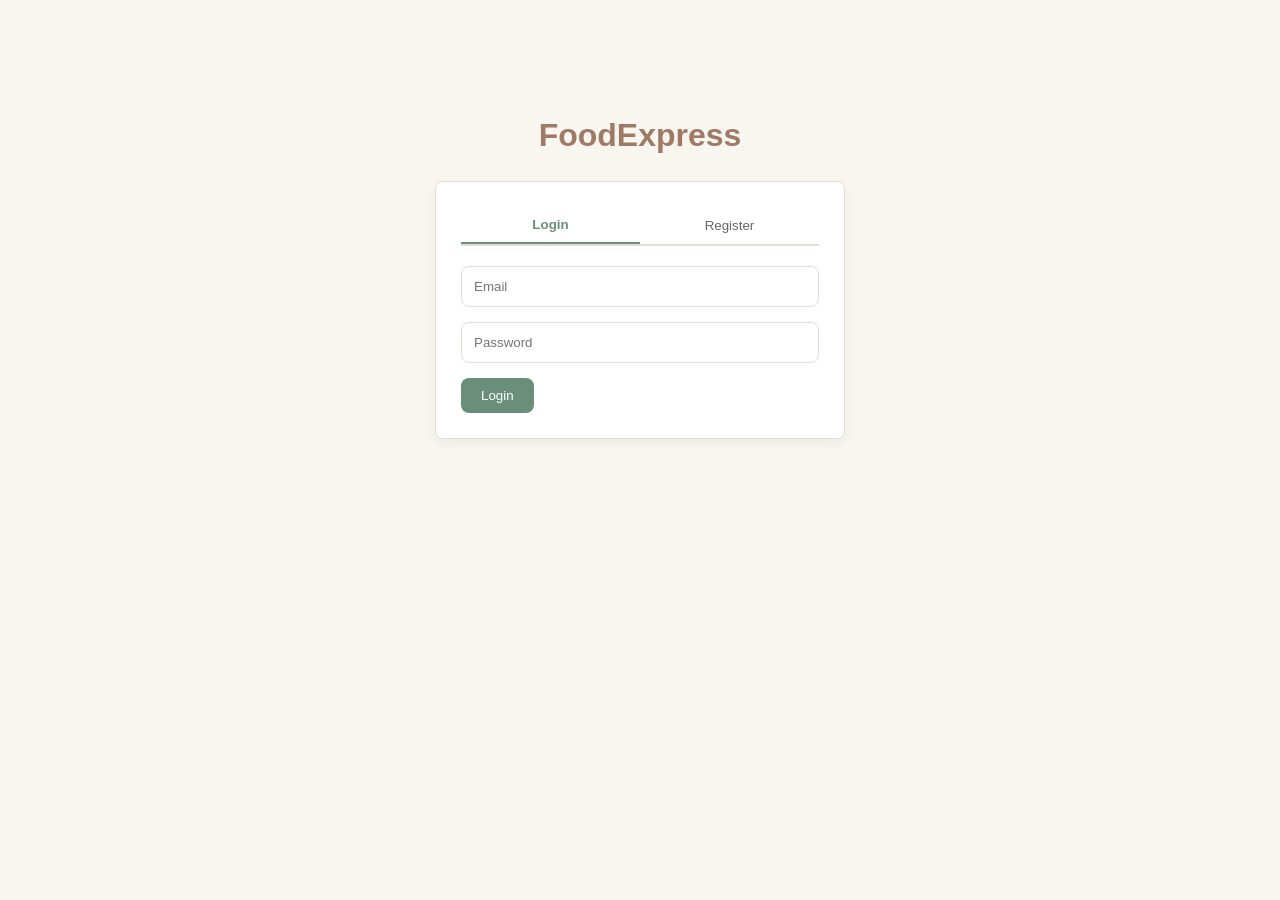
==== Food.Web/wwwroot/index.html @ 4b5288fd "commit" ====
﻿<!DOCTYPE html>
<html lang="en">
<head>
    <meta charset="UTF-8">
    <meta name="viewport" content="width=device-width, initial-scale=1.0">
    <title>FoodExpress</title>
    <link rel="stylesheet" href="style.css">
</head>
<body>
    <div id="toast"></div>

    <!-- AUTH SECTION -->
    <div id="auth-section" class="container active-section">
        <h1 class="logo">FoodExpress</h1>
        <div class="card">
            <div class="tabs">
                <button class="tab active" onclick="toggleAuth('login')">Login</button>
                <button class="tab" onclick="toggleAuth('register')">Register</button>
            </div>

            <form id="login-form" onsubmit="handleLogin(event)">
                <input type="email" id="login-email" placeholder="Email" required>
                <input type="password" id="login-password" placeholder="Password" required>
                <button type="submit" class="btn-primary">Login</button>
            </form>

            <form id="register-form" style="display: none;" onsubmit="handleRegister(event)">
                <input type="text" id="reg-username" placeholder="Username" required>
                <input type="email" id="reg-email" placeholder="Email" required>
                <input type="password" id="reg-password" placeholder="Password" required>
                <input type="password" id="reg-confirm" placeholder="Confirm Password" required>
                <button type="submit" class="btn-primary">Register</button>
            </form>
        </div>
    </div>

    <!-- MAIN APP SECTION -->
    <div id="app-section" class="container" style="display: none;">
        <nav class="navbar">
            <h1 class="logo">FoodExpress</h1>
            <div class="nav-links">
                <button onclick="showView('restaurants')">Restaurants</button>
                <button onclick="showView('cart')">Cart</button>
                <button onclick="showView('orders')">My Orders</button>
                <button onclick="showView('profile')">Profile (Addresses)</button>
                <button id="admin-nav-btn" onclick="showView('admin')" style="display:none;" class="btn-accent">Admin Panel</button>
                <button onclick="logout()" class="btn-outline">Logout</button>
            </div>
        </nav>

        <div class="content">
            <!-- RESTAURANTS VIEW -->
            <div id="view-restaurants" class="view">
                <h2>Discover Restaurants & Menus</h2>
                <div class="search-bar">
                    <input type="text" id="search-rest" placeholder="Search restaurants...">
                    <button onclick="searchRestaurants()" class="btn-secondary">Search</button>
                    <input type="text" id="search-menu" placeholder="Search all menus...">
                    <button onclick="searchMenus()" class="btn-secondary">Search Menus</button>
                </div>
                <div id="restaurants-list" class="grid"></div>

                <div id="menu-container" style="display: none; margin-top: 30px;">
                    <h3 id="menu-title">Menu</h3>
                    <div id="menu-list" class="grid"></div>
                </div>
            </div>

            <!-- CART VIEW -->
            <div id="view-cart" class="view" style="display: none;">
                <h2>Your Cart</h2>
                <div id="cart-items"></div>
                <div class="checkout-section card">
                    <h3>Checkout</h3>
                    <select id="checkout-address"></select>
                    <button onclick="checkout()" class="btn-primary">Place Order</button>
                </div>
            </div>

            <!-- ORDERS VIEW -->
            <div id="view-orders" class="view" style="display: none;">
                <h2>My Orders</h2>
                <div id="my-orders-list" class="grid"></div>
            </div>

            <!-- PROFILE / ADDRESSES VIEW -->
            <div id="view-profile" class="view" style="display: none;">
                <h2>My Addresses</h2>
                <div class="card">
                    <input type="text" id="addr-city" placeholder="City">
                    <input type="text" id="addr-street" placeholder="Street">
                    <button onclick="addAddress()" class="btn-secondary">Add Address</button>
                </div>
                <div id="addresses-list" class="grid" style="margin-top: 20px;"></div>
            </div>

            <!-- ADMIN VIEW -->
            <div id="view-admin" class="view" style="display: none;">
                <h2>Admin Dashboard</h2>
                <div class="grid">
                    <!-- Manage Restaurants -->
                    <div class="card">
                        <h3>Restaurants (CRUD)</h3>
                        <input type="number" id="adm-rest-id" placeholder="ID (for Update/Delete)">
                        <input type="text" id="adm-rest-name" placeholder="Name">
                        <input type="text" id="adm-rest-address" placeholder="Address">
                        <div class="btn-group">
                            <button onclick="adminAddRestaurant()" class="btn-primary">Add</button>
                            <button onclick="adminUpdateRestaurant()" class="btn-secondary">Update</button>
                            <button onclick="adminDeleteRestaurant()" class="btn-accent">Delete</button>
                        </div>
                    </div>

                    <!-- Manage Menu Items -->
                    <div class="card">
                        <h3>Menu Items (CRUD)</h3>
                        <input type="number" id="adm-menu-id" placeholder="Item ID (Update/Delete)">
                        <input type="number" id="adm-menu-restId" placeholder="Restaurant ID">
                        <input type="number" id="adm-menu-catId" placeholder="Category ID">
                        <input type="text" id="adm-menu-name" placeholder="Item Name">
                        <input type="number" id="adm-menu-price" placeholder="Price">
                        <label><input type="checkbox" id="adm-menu-avail"> Available</label>
                        <div class="btn-group">
                            <button onclick="adminAddMenuItem()" class="btn-primary">Add</button>
                            <button onclick="adminUpdateMenuItem()" class="btn-secondary">Update</button>
                            <button onclick="adminDeleteMenuItem()" class="btn-accent">Delete</button>
                        </div>
                    </div>

                    <!-- Manage Categories & Orders -->
                    <div class="card">
                        <h3>Category</h3>
                        <input type="text" id="adm-cat-name" placeholder="Category Name">
                        <button onclick="adminAddCategory()" class="btn-primary">Add Category</button>

                        <h3 style="margin-top: 20px;">Order Management</h3>
                        <input type="number" id="adm-ord-id" placeholder="Order ID">
                        <select id="adm-ord-status">
                            <option value="0">Pending</option>
                            <option value="1">Processing</option>
                            <option value="2">OnTheWay</option>
                            <option value="3">Delivered</option>
                            <option value="4">Cancelled</option>
                        </select>
                        <button onclick="adminUpdateOrderStatus()" class="btn-secondary">Update Status</button>
                        <button onclick="adminLoadAllOrders()" class="btn-outline" style="margin-top: 10px;">Load All Orders</button>
                    </div>
                </div>
                <div id="admin-orders-list" style="margin-top: 20px;"></div>
            </div>
        </div>
    </div>

    <script src="script.js"></script>
</body>
</html>
---- Food.Web/wwwroot/style.css ----
﻿:root {
    /* Color Palette: Earth Tones - Feminine yet universally appealing */
    --bg-color: #F9F6F0; /* Warm off-white */
    --primary-color: #6B8E7B; /* Sage Green */
    --primary-hover: #557563;
    --secondary-color: #5C7B89; /* Slate Blue */
    --secondary-hover: #48636E;
    --accent-color: #9F7A66; /* Terracotta Brown */
    --accent-hover: #82614F;
    --text-main: #333333;
    --text-light: #666666;
    --white: #FFFFFF;
    --border-color: #E2DDD5;
    /* Layout */
    --radius: 8px;
    --shadow: 0 4px 12px rgba(0,0,0,0.05);
}

* {
    box-sizing: border-box;
    margin: 0;
    padding: 0;
    font-family: 'Segoe UI', Tahoma, Geneva, Verdana, sans-serif;
}

body {
    background-color: var(--bg-color);
    color: var(--text-main);
    line-height: 1.6;
}

.container {
    max-width: 1200px;
    margin: 0 auto;
    padding: 20px;
}

h1, h2, h3 {
    color: var(--primary-color);
    margin-bottom: 15px;
    font-weight: 600;
}

.logo {
    color: var(--accent-color);
    text-align: center;
    font-size: 2rem;
    margin-bottom: 20px;
}

/* Cards & Grid */
.card {
    background: var(--white);
    padding: 25px;
    border-radius: var(--radius);
    box-shadow: var(--shadow);
    margin-bottom: 20px;
    border: 1px solid var(--border-color);
}

.grid {
    display: grid;
    grid-template-columns: repeat(auto-fill, minmax(300px, 1fr));
    gap: 20px;
}

/* Forms & Inputs */
input, select {
    width: 100%;
    padding: 12px;
    margin-bottom: 15px;
    border: 1px solid var(--border-color);
    border-radius: var(--radius);
    outline: none;
    transition: border 0.3s;
}

    input:focus, select:focus {
        border-color: var(--secondary-color);
    }

/* Buttons */
button {
    padding: 10px 20px;
    border: none;
    border-radius: var(--radius);
    cursor: pointer;
    font-weight: 500;
    transition: all 0.3s ease;
}

.btn-primary {
    background-color: var(--primary-color);
    color: var(--white);
}

    .btn-primary:hover {
        background-color: var(--primary-hover);
    }

.btn-secondary {
    background-color: var(--secondary-color);
    color: var(--white);
}

    .btn-secondary:hover {
        background-color: var(--secondary-hover);
    }

.btn-accent {
    background-color: var(--accent-color);
    color: var(--white);
}

    .btn-accent:hover {
        background-color: var(--accent-hover);
    }

.btn-outline {
    background-color: transparent;
    border: 1px solid var(--primary-color);
    color: var(--primary-color);
}

    .btn-outline:hover {
        background-color: var(--primary-color);
        color: var(--white);
    }

.btn-group {
    display: flex;
    gap: 10px;
    flex-wrap: wrap;
}

/* Navbar */
.navbar {
    display: flex;
    justify-content: space-between;
    align-items: center;
    background: var(--white);
    padding: 15px 30px;
    border-radius: var(--radius);
    box-shadow: var(--shadow);
    margin-bottom: 30px;
}

    .navbar .logo {
        margin: 0;
        font-size: 1.5rem;
    }

.nav-links button {
    background: none;
    color: var(--text-light);
    padding: 8px 15px;
}

    .nav-links button:hover {
        color: var(--secondary-color);
        background: var(--bg-color);
    }

/* Tabs (Auth) */
.tabs {
    display: flex;
    margin-bottom: 20px;
    border-bottom: 2px solid var(--border-color);
}

.tab {
    flex: 1;
    background: none;
    color: var(--text-light);
    padding: 10px;
    border-radius: 0;
}

    .tab.active {
        border-bottom: 2px solid var(--primary-color);
        color: var(--primary-color);
        font-weight: bold;
    }

/* Cart & List Items */
.list-item {
    display: flex;
    justify-content: space-between;
    align-items: center;
    padding: 15px;
    border-bottom: 1px solid var(--border-color);
}

    .list-item:last-child {
        border-bottom: none;
    }

/* Toast Notifications */
#toast {
    visibility: hidden;
    min-width: 250px;
    background-color: var(--secondary-color);
    color: #fff;
    text-align: center;
    border-radius: var(--radius);
    padding: 16px;
    position: fixed;
    z-index: 1;
    right: 30px;
    bottom: 30px;
    box-shadow: var(--shadow);
}

    #toast.show {
        visibility: visible;
        animation: fadein 0.5s, fadeout 0.5s 2.5s;
    }

@keyframes fadein {
    from {
        bottom: 0;
        opacity: 0;
    }

    to {
        bottom: 30px;
        opacity: 1;
    }
}

@keyframes fadeout {
    from {
        bottom: 30px;
        opacity: 1;
    }

    to {
        bottom: 0;
        opacity: 0;
    }
}

/* Auth constraints */
#auth-section {
    max-width: 450px;
    margin-top: 10vh;
}
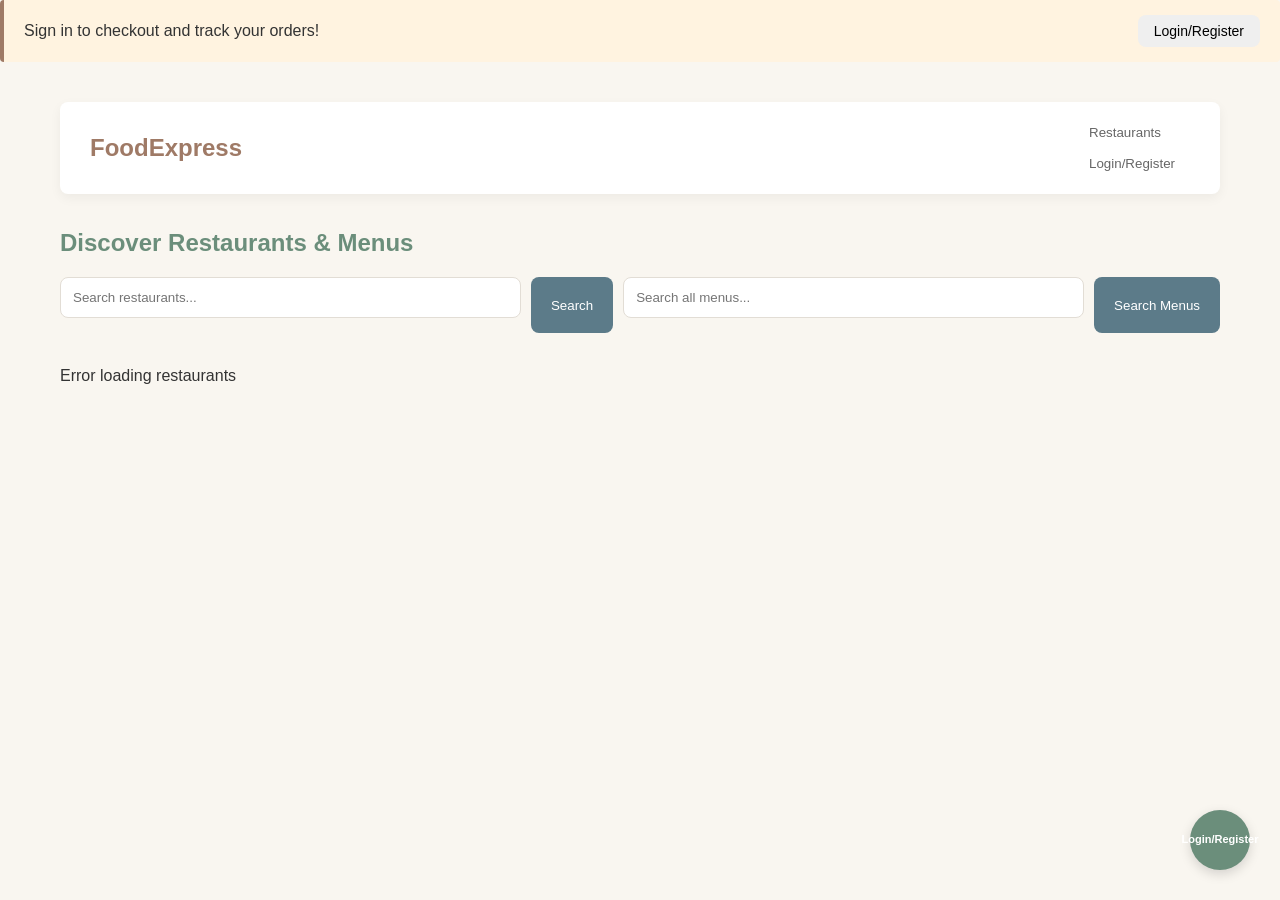
==== commit d064016b: "commit" ====
--- a/Food.Web/wwwroot/index.html
+++ b/Food.Web/wwwroot/index.html
@@ -9,22 +9,30 @@
 <body>
     <div id="toast"></div>
 
-    <!-- AUTH SECTION -->
-    <div id="auth-section" class="container active-section">
-        <h1 class="logo">FoodExpress</h1>
-        <div class="card">
-            <div class="tabs">
-                <button class="tab active" onclick="toggleAuth('login')">Login</button>
-                <button class="tab" onclick="toggleAuth('register')">Register</button>
+    <!-- FLOATING LOGIN BUTTON -->
+    <button id="floating-auth-btn" class="floating-btn" onclick="toggleAuthModal()">
+        <span id="auth-btn-text">Login/Register</span>
+    </button>
+
+    <!-- AUTH MODAL -->
+    <div id="auth-modal" class="auth-modal" style="display: none;">
+        <div class="auth-modal-content">
+            <button class="close-btn" onclick="closeAuthModal()">&times;</button>
+
+            <div class="auth-modal-tabs">
+                <button class="tab active" onclick="toggleAuthTab('login')">Login</button>
+                <button class="tab" onclick="toggleAuthTab('register')">Register</button>
             </div>
 
-            <form id="login-form" onsubmit="handleLogin(event)">
+            <form id="login-form-modal" onsubmit="handleLogin(event)">
+                <h2>Login to FoodExpress</h2>
                 <input type="email" id="login-email" placeholder="Email" required>
                 <input type="password" id="login-password" placeholder="Password" required>
                 <button type="submit" class="btn-primary">Login</button>
             </form>
 
-            <form id="register-form" style="display: none;" onsubmit="handleRegister(event)">
+            <form id="register-form-modal" style="display: none;" onsubmit="handleRegister(event)">
+                <h2>Create Account</h2>
                 <input type="text" id="reg-username" placeholder="Username" required>
                 <input type="email" id="reg-email" placeholder="Email" required>
                 <input type="password" id="reg-password" placeholder="Password" required>
@@ -34,17 +42,24 @@
         </div>
     </div>
 
+    <!-- LOGIN BANNER (Shows when browsing but not logged in) -->
+    <div id="login-banner" class="login-banner" style="display: none;">
+        <p>Sign in to checkout and track your orders!</p>
+        <button onclick="toggleAuthModal()" class="btn-small">Login/Register</button>
+    </div>
+
     <!-- MAIN APP SECTION -->
-    <div id="app-section" class="container" style="display: none;">
+    <div id="app-section" class="container">
         <nav class="navbar">
             <h1 class="logo">FoodExpress</h1>
             <div class="nav-links">
                 <button onclick="showView('restaurants')">Restaurants</button>
-                <button onclick="showView('cart')">Cart</button>
-                <button onclick="showView('orders')">My Orders</button>
-                <button onclick="showView('profile')">Profile (Addresses)</button>
-                <button id="admin-nav-btn" onclick="showView('admin')" style="display:none;" class="btn-accent">Admin Panel</button>
-                <button onclick="logout()" class="btn-outline">Logout</button>
+                <button id="cart-nav-btn" onclick="showView('cart')" style="display: none;">Cart</button>
+                <button id="orders-nav-btn" onclick="showView('orders')" style="display: none;">My Orders</button>
+                <button id="profile-nav-btn" onclick="showView('profile')" style="display: none;">Profile</button>
+                <button id="admin-nav-btn" onclick="showView('admin')" style="display: none;" class="btn-accent">Admin</button>
+                <button id="logout-nav-btn" onclick="logout()" style="display: none;" class="btn-outline">Logout</button>
+                <button id="login-nav-btn" onclick="toggleAuthModal()" class="btn-primary">Login/Register</button>
             </div>
         </nav>
 
@@ -85,7 +100,17 @@
 
             <!-- PROFILE / ADDRESSES VIEW -->
             <div id="view-profile" class="view" style="display: none;">
-                <h2>My Addresses</h2>
+                <h2>My Profile</h2>
+                <div class="card">
+                    <h3>Profile Picture</h3>
+                    <div id="profile-image-container" style="margin-bottom: 15px;">
+                        <img id="profile-image-preview" src="" alt="Profile" style="max-width: 150px; max-height: 150px; border-radius: 50%; display: none;">
+                    </div>
+                    <input type="file" id="profile-image-input" accept="image/*" style="margin-bottom: 10px;">
+                    <button onclick="uploadProfileImage()" class="btn-primary">Upload Profile Image</button>
+                </div>
+
+                <h2 style="margin-top: 30px;">My Addresses</h2>
                 <div class="card">
                     <input type="text" id="addr-city" placeholder="City">
                     <input type="text" id="addr-street" placeholder="Street">
@@ -109,6 +134,12 @@
                             <button onclick="adminUpdateRestaurant()" class="btn-secondary">Update</button>
                             <button onclick="adminDeleteRestaurant()" class="btn-accent">Delete</button>
                         </div>
+                        <div style="margin-top: 15px; padding-top: 15px; border-top: 1px solid #ddd;">
+                            <h4>Upload Restaurant Image</h4>
+                            <input type="number" id="adm-rest-img-id" placeholder="Restaurant ID">
+                            <input type="file" id="adm-rest-image-input" accept="image/*">
+                            <button onclick="uploadRestaurantImage()" class="btn-primary">Upload Image</button>
+                        </div>
                     </div>
 
                     <!-- Manage Menu Items -->
@@ -124,6 +155,12 @@
                             <button onclick="adminAddMenuItem()" class="btn-primary">Add</button>
                             <button onclick="adminUpdateMenuItem()" class="btn-secondary">Update</button>
                             <button onclick="adminDeleteMenuItem()" class="btn-accent">Delete</button>
+                        </div>
+                        <div style="margin-top: 15px; padding-top: 15px; border-top: 1px solid #ddd;">
+                            <h4>Upload Menu Item Image</h4>
+                            <input type="number" id="adm-menu-img-id" placeholder="Menu Item ID">
+                            <input type="file" id="adm-menu-image-input" accept="image/*">
+                            <button onclick="uploadMenuItemImage()" class="btn-primary">Upload Image</button>
                         </div>
                     </div>
 
--- a/Food.Web/wwwroot/style.css
+++ b/Food.Web/wwwroot/style.css
@@ -198,33 +198,54 @@
 /* Toast Notifications */
 #toast {
     visibility: hidden;
-    min-width: 250px;
+    min-width: 300px;
+    max-width: 500px;
     background-color: var(--secondary-color);
     color: #fff;
     text-align: center;
     border-radius: var(--radius);
-    padding: 16px;
+    padding: 16px 20px;
     position: fixed;
-    z-index: 1;
+    z-index: 1001;
     right: 30px;
     bottom: 30px;
-    box-shadow: var(--shadow);
+    box-shadow: 0 6px 20px rgba(0, 0, 0, 0.15);
+    font-weight: 500;
+    border-left: 4px solid var(--secondary-color);
+    animation: none;
 }
 
     #toast.show {
         visibility: visible;
-        animation: fadein 0.5s, fadeout 0.5s 2.5s;
+        animation: fadein 0.5s, fadeout 0.5s 4s;
+    }
+
+    #toast.success {
+        background-color: #4CAF50;
+        border-left-color: #2E7D32;
+    }
+
+    #toast.error {
+        background-color: #f44336;
+        border-left-color: #c62828;
+    }
+
+    #toast.info {
+        background-color: var(--secondary-color);
+        border-left-color: var(--secondary-color);
     }
 
 @keyframes fadein {
     from {
         bottom: 0;
         opacity: 0;
+        transform: translateX(20px);
     }
 
     to {
         bottom: 30px;
         opacity: 1;
+        transform: translateX(0);
     }
 }
 
@@ -232,11 +253,13 @@
     from {
         bottom: 30px;
         opacity: 1;
+        transform: translateX(0);
     }
 
     to {
         bottom: 0;
         opacity: 0;
+        transform: translateX(20px);
     }
 }
 
@@ -245,3 +268,205 @@
     max-width: 450px;
     margin-top: 10vh;
 }
+
+/* Floating Auth Button */
+.floating-btn {
+    position: fixed;
+    bottom: 30px;
+    right: 30px;
+    width: 60px;
+    height: 60px;
+    border-radius: 50%;
+    background-color: var(--primary-color);
+    color: var(--white);
+    font-weight: bold;
+    font-size: 14px;
+    display: flex;
+    align-items: center;
+    justify-content: center;
+    z-index: 999;
+    box-shadow: 0 4px 12px rgba(0, 0, 0, 0.15);
+    border: none;
+    cursor: pointer;
+    transition: all 0.3s ease;
+}
+
+    .floating-btn:hover {
+        background-color: var(--primary-hover);
+        transform: scale(1.1);
+        box-shadow: 0 6px 16px rgba(0, 0, 0, 0.2);
+    }
+
+    .floating-btn #auth-btn-text {
+        text-align: center;
+        line-height: 1.2;
+        font-size: 11px;
+    }
+
+/* Auth Modal */
+.auth-modal {
+    position: fixed;
+    top: 0;
+    left: 0;
+    width: 100%;
+    height: 100%;
+    background-color: rgba(0, 0, 0, 0.5);
+    display: flex;
+    justify-content: center;
+    align-items: center;
+    z-index: 1000;
+}
+
+.auth-modal-content {
+    background-color: var(--white);
+    padding: 40px 30px;
+    border-radius: var(--radius);
+    box-shadow: 0 8px 32px rgba(0, 0, 0, 0.2);
+    max-width: 450px;
+    width: 90%;
+    position: relative;
+}
+
+    .auth-modal-content .close-btn {
+        position: absolute;
+        top: 15px;
+        right: 15px;
+        background: none;
+        border: none;
+        font-size: 28px;
+        color: var(--text-light);
+        cursor: pointer;
+        padding: 0;
+    }
+
+    .auth-modal-content .close-btn:hover {
+        color: var(--text-main);
+    }
+
+/* Auth Modal Tabs */
+.auth-modal-tabs {
+    display: flex;
+    margin-bottom: 30px;
+    border-bottom: 2px solid var(--border-color);
+}
+
+    .auth-modal-tabs .tab {
+        flex: 1;
+        background: none;
+        color: var(--text-light);
+        padding: 12px;
+        border-radius: 0;
+        border: none;
+        font-weight: 500;
+        cursor: pointer;
+    }
+
+    .auth-modal-tabs .tab.active {
+        border-bottom: 3px solid var(--primary-color);
+        color: var(--primary-color);
+    }
+
+    .auth-modal-tabs .tab:hover {
+        color: var(--primary-color);
+    }
+
+#login-form-modal h2,
+#register-form-modal h2 {
+    text-align: center;
+    margin-bottom: 25px;
+    font-size: 1.3rem;
+}
+
+#login-form-modal input,
+#register-form-modal input {
+    width: 100%;
+    padding: 12px;
+    margin-bottom: 15px;
+    border: 1px solid var(--border-color);
+    border-radius: var(--radius);
+    font-size: 14px;
+}
+
+#login-form-modal button,
+#register-form-modal button {
+    width: 100%;
+    padding: 12px;
+    font-size: 16px;
+}
+
+/* Login Banner */
+.login-banner {
+    background-color: #FFF3E0;
+    border-left: 4px solid var(--accent-color);
+    padding: 15px 20px;
+    margin-bottom: 20px;
+    border-radius: 4px;
+    display: flex;
+    justify-content: space-between;
+    align-items: center;
+}
+
+    .login-banner p {
+        margin: 0;
+        color: var(--text-main);
+        font-weight: 500;
+    }
+
+    .login-banner .btn-small {
+        padding: 8px 16px;
+        font-size: 14px;
+        white-space: nowrap;
+        margin-left: 15px;
+    }
+
+/* Search Bar */
+.search-bar {
+    display: flex;
+    gap: 10px;
+    margin-bottom: 30px;
+    flex-wrap: wrap;
+}
+
+    .search-bar input {
+        flex: 1;
+        min-width: 200px;
+    }
+
+    .search-bar button {
+        flex-shrink: 0;
+    }
+
+/* Responsive */
+@media (max-width: 768px) {
+    .floating-btn {
+        width: 50px;
+        height: 50px;
+        bottom: 20px;
+        right: 20px;
+    }
+
+    .auth-modal-content {
+        width: 95%;
+        padding: 30px 20px;
+    }
+
+    .login-banner {
+        flex-direction: column;
+        gap: 10px;
+        align-items: flex-start;
+    }
+
+    .login-banner .btn-small {
+        margin-left: 0;
+        width: 100%;
+    }
+
+    .search-bar {
+        flex-direction: column;
+    }
+
+    .search-bar input,
+    .search-bar button {
+        width: 100%;
+    }
+}
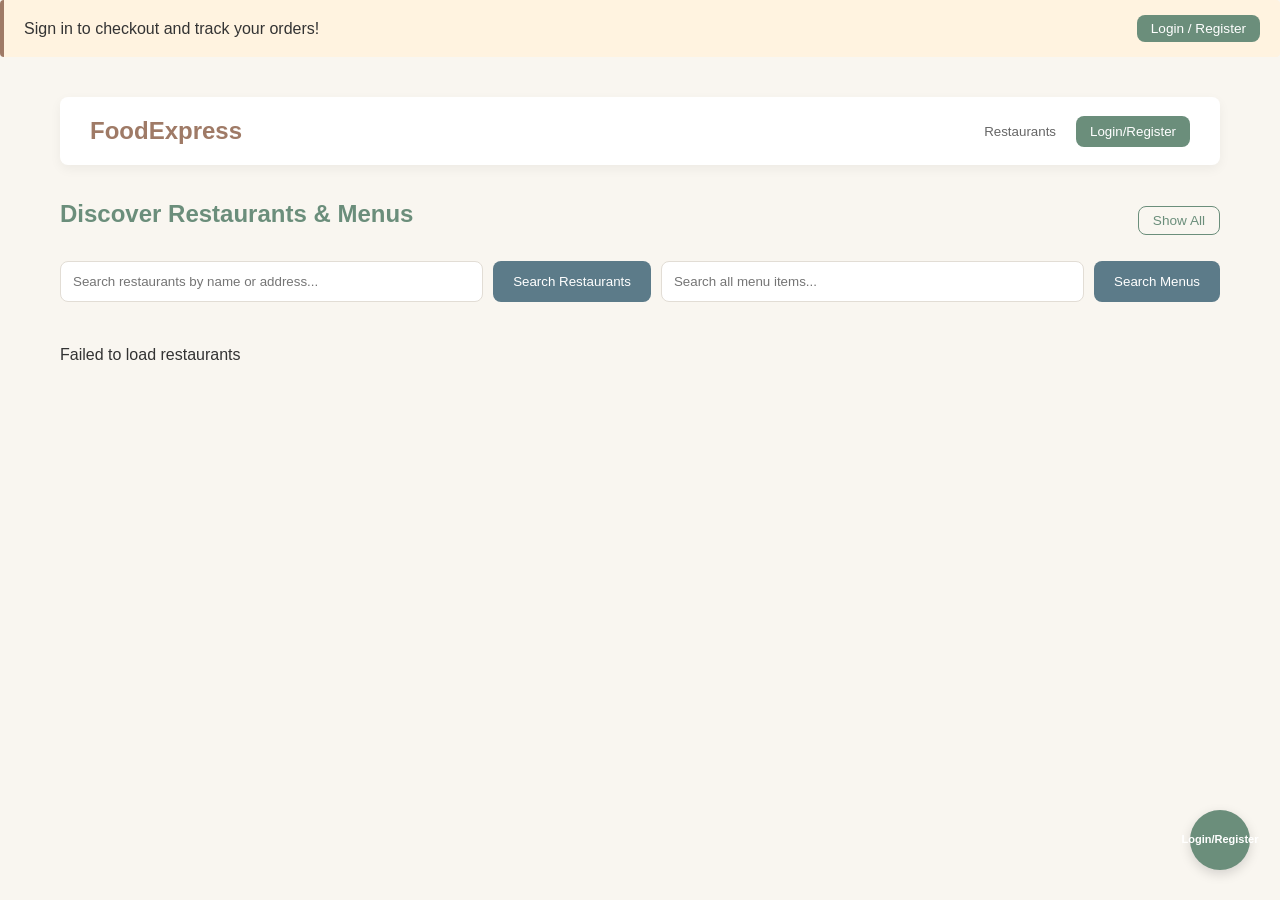
==== commit c3bfc7d4: "commit" ====
--- a/Food.Web/wwwroot/index.html
+++ b/Food.Web/wwwroot/index.html
@@ -35,7 +35,7 @@
                 <h2>Create Account</h2>
                 <input type="text" id="reg-username" placeholder="Username" required>
                 <input type="email" id="reg-email" placeholder="Email" required>
-                <input type="password" id="reg-password" placeholder="Password" required>
+                <input type="password" id="reg-password" placeholder="Password (min 8 chars, 1 upper, 1 number, 1 symbol)" required>
                 <input type="password" id="reg-confirm" placeholder="Confirm Password" required>
                 <button type="submit" class="btn-primary">Register</button>
             </form>
@@ -45,16 +45,18 @@
     <!-- LOGIN BANNER (Shows when browsing but not logged in) -->
     <div id="login-banner" class="login-banner" style="display: none;">
         <p>Sign in to checkout and track your orders!</p>
-        <button onclick="toggleAuthModal()" class="btn-small">Login/Register</button>
+        <button onclick="toggleAuthModal()" class="btn-primary btn-small">Login / Register</button>
     </div>
 
     <!-- MAIN APP SECTION -->
     <div id="app-section" class="container">
         <nav class="navbar">
-            <h1 class="logo">FoodExpress</h1>
+            <h1 class="logo" onclick="showView('restaurants')" style="cursor: pointer;">FoodExpress</h1>
             <div class="nav-links">
                 <button onclick="showView('restaurants')">Restaurants</button>
-                <button id="cart-nav-btn" onclick="showView('cart')" style="display: none;">Cart</button>
+                <button id="cart-nav-btn" onclick="showView('cart')" style="display: none;">
+                    Cart <span id="cart-badge" class="badge">0</span>
+                </button>
                 <button id="orders-nav-btn" onclick="showView('orders')" style="display: none;">My Orders</button>
                 <button id="profile-nav-btn" onclick="showView('profile')" style="display: none;">Profile</button>
                 <button id="admin-nav-btn" onclick="showView('admin')" style="display: none;" class="btn-accent">Admin</button>
@@ -66,17 +68,26 @@
         <div class="content">
             <!-- RESTAURANTS VIEW -->
             <div id="view-restaurants" class="view">
-                <h2>Discover Restaurants & Menus</h2>
+                <div class="section-header">
+                    <h2>Discover Restaurants & Menus</h2>
+                    <button onclick="loadRestaurants()" class="btn-outline btn-small">Show All</button>
+                </div>
+
                 <div class="search-bar">
-                    <input type="text" id="search-rest" placeholder="Search restaurants...">
-                    <button onclick="searchRestaurants()" class="btn-secondary">Search</button>
-                    <input type="text" id="search-menu" placeholder="Search all menus...">
+                    <input type="text" id="search-rest" placeholder="Search restaurants by name or address...">
+                    <button onclick="searchRestaurants()" class="btn-secondary">Search Restaurants</button>
+                    <input type="text" id="search-menu" placeholder="Search all menu items...">
                     <button onclick="searchMenus()" class="btn-secondary">Search Menus</button>
                 </div>
+
+                <div id="category-filters" class="category-pills"></div>
+
                 <div id="restaurants-list" class="grid"></div>
 
-                <div id="menu-container" style="display: none; margin-top: 30px;">
-                    <h3 id="menu-title">Menu</h3>
+                <div id="menu-container" class="menu-section" style="display: none;">
+                    <div class="section-header">
+                        <h3 id="menu-title">Menu</h3>
+                    </div>
                     <div id="menu-list" class="grid"></div>
                 </div>
             </div>
@@ -86,37 +97,50 @@
                 <h2>Your Cart</h2>
                 <div id="cart-items"></div>
                 <div class="checkout-section card">
-                    <h3>Checkout</h3>
+                    <h3>Delivery & Checkout</h3>
+                    <label for="checkout-address" class="field-label">Select Delivery Address</label>
                     <select id="checkout-address"></select>
-                    <button onclick="checkout()" class="btn-primary">Place Order</button>
+                    <button id="checkout-btn" onclick="checkout()" class="btn-primary">Place Order</button>
                 </div>
             </div>
 
             <!-- ORDERS VIEW -->
             <div id="view-orders" class="view" style="display: none;">
-                <h2>My Orders</h2>
+                <div class="section-header">
+                    <h2>My Orders</h2>
+                    <button onclick="loadOrders()" class="btn-outline btn-small">Refresh</button>
+                </div>
                 <div id="my-orders-list" class="grid"></div>
             </div>
 
             <!-- PROFILE / ADDRESSES VIEW -->
             <div id="view-profile" class="view" style="display: none;">
                 <h2>My Profile</h2>
+                <div class="card profile-card">
+                    <div>
+                        <h3>Account Details</h3>
+                        <p id="profile-username" class="text-muted"></p>
+                        <p id="profile-email" class="text-muted"></p>
+                    </div>
+                    <div class="profile-upload-box">
+                        <div id="profile-image-container" class="avatar-wrapper">
+                            <img id="profile-image-preview" src="" alt="Profile" class="avatar-img" style="display: none;">
+                        </div>
+                        <input type="file" id="profile-image-input" accept="image/*">
+                        <button onclick="uploadProfileImage()" class="btn-primary">Upload Profile Image</button>
+                    </div>
+                </div>
+
+                <h2 class="section-spacer">My Addresses</h2>
                 <div class="card">
-                    <h3>Profile Picture</h3>
-                    <div id="profile-image-container" style="margin-bottom: 15px;">
-                        <img id="profile-image-preview" src="" alt="Profile" style="max-width: 150px; max-height: 150px; border-radius: 50%; display: none;">
-                    </div>
-                    <input type="file" id="profile-image-input" accept="image/*" style="margin-bottom: 10px;">
-                    <button onclick="uploadProfileImage()" class="btn-primary">Upload Profile Image</button>
-                </div>
-
-                <h2 style="margin-top: 30px;">My Addresses</h2>
-                <div class="card">
-                    <input type="text" id="addr-city" placeholder="City">
-                    <input type="text" id="addr-street" placeholder="Street">
+                    <h3>Add New Delivery Address</h3>
+                    <div class="form-row">
+                        <input type="text" id="addr-city" placeholder="City (e.g., Tbilisi)">
+                        <input type="text" id="addr-street" placeholder="Street Address (min 5 chars)">
+                    </div>
                     <button onclick="addAddress()" class="btn-secondary">Add Address</button>
                 </div>
-                <div id="addresses-list" class="grid" style="margin-top: 20px;"></div>
+                <div id="addresses-list" class="grid section-spacer-sm"></div>
             </div>
 
             <!-- ADMIN VIEW -->
@@ -126,15 +150,15 @@
                     <!-- Manage Restaurants -->
                     <div class="card">
                         <h3>Restaurants (CRUD)</h3>
-                        <input type="number" id="adm-rest-id" placeholder="ID (for Update/Delete)">
-                        <input type="text" id="adm-rest-name" placeholder="Name">
-                        <input type="text" id="adm-rest-address" placeholder="Address">
+                        <input type="number" id="adm-rest-id" placeholder="Restaurant ID (for Update/Delete)">
+                        <input type="text" id="adm-rest-name" placeholder="Restaurant Name">
+                        <input type="text" id="adm-rest-address" placeholder="Restaurant Address">
                         <div class="btn-group">
                             <button onclick="adminAddRestaurant()" class="btn-primary">Add</button>
                             <button onclick="adminUpdateRestaurant()" class="btn-secondary">Update</button>
                             <button onclick="adminDeleteRestaurant()" class="btn-accent">Delete</button>
                         </div>
-                        <div style="margin-top: 15px; padding-top: 15px; border-top: 1px solid #ddd;">
+                        <div class="card-divider">
                             <h4>Upload Restaurant Image</h4>
                             <input type="number" id="adm-rest-img-id" placeholder="Restaurant ID">
                             <input type="file" id="adm-rest-image-input" accept="image/*">
@@ -145,18 +169,20 @@
                     <!-- Manage Menu Items -->
                     <div class="card">
                         <h3>Menu Items (CRUD)</h3>
-                        <input type="number" id="adm-menu-id" placeholder="Item ID (Update/Delete)">
+                        <input type="number" id="adm-menu-id" placeholder="Menu Item ID (for Update/Delete)">
                         <input type="number" id="adm-menu-restId" placeholder="Restaurant ID">
-                        <input type="number" id="adm-menu-catId" placeholder="Category ID">
+                        <input type="number" id="adm-menu-catId" placeholder="Category ID (see available list)">
                         <input type="text" id="adm-menu-name" placeholder="Item Name">
-                        <input type="number" id="adm-menu-price" placeholder="Price">
-                        <label><input type="checkbox" id="adm-menu-avail"> Available</label>
+                        <input type="number" step="0.01" id="adm-menu-price" placeholder="Price ($)">
+                        <label class="checkbox-label">
+                            <input type="checkbox" id="adm-menu-avail" checked> Available for Order
+                        </label>
                         <div class="btn-group">
                             <button onclick="adminAddMenuItem()" class="btn-primary">Add</button>
                             <button onclick="adminUpdateMenuItem()" class="btn-secondary">Update</button>
                             <button onclick="adminDeleteMenuItem()" class="btn-accent">Delete</button>
                         </div>
-                        <div style="margin-top: 15px; padding-top: 15px; border-top: 1px solid #ddd;">
+                        <div class="card-divider">
                             <h4>Upload Menu Item Image</h4>
                             <input type="number" id="adm-menu-img-id" placeholder="Menu Item ID">
                             <input type="file" id="adm-menu-image-input" accept="image/*">
@@ -166,24 +192,38 @@
 
                     <!-- Manage Categories & Orders -->
                     <div class="card">
-                        <h3>Category</h3>
-                        <input type="text" id="adm-cat-name" placeholder="Category Name">
+                        <h3>Categories</h3>
+                        <div id="admin-categories-hint" class="category-hint"></div>
+                        <input type="text" id="adm-cat-name" placeholder="New Category Name">
                         <button onclick="adminAddCategory()" class="btn-primary">Add Category</button>
 
-                        <h3 style="margin-top: 20px;">Order Management</h3>
-                        <input type="number" id="adm-ord-id" placeholder="Order ID">
-                        <select id="adm-ord-status">
-                            <option value="0">Pending</option>
-                            <option value="1">Processing</option>
-                            <option value="2">OnTheWay</option>
-                            <option value="3">Delivered</option>
-                            <option value="4">Cancelled</option>
-                        </select>
-                        <button onclick="adminUpdateOrderStatus()" class="btn-secondary">Update Status</button>
-                        <button onclick="adminLoadAllOrders()" class="btn-outline" style="margin-top: 10px;">Load All Orders</button>
-                    </div>
-                </div>
-                <div id="admin-orders-list" style="margin-top: 20px;"></div>
+                        <div class="card-divider">
+                            <h3>Order State Machine</h3>
+                            <p class="text-muted small-note">Valid flow: Created &rarr; Confirmed &rarr; Preparing &rarr; OnTheWay &rarr; Delivered</p>
+                            <input type="number" id="adm-ord-id" placeholder="Order ID">
+                            <select id="adm-ord-status">
+                                <option value="1">1 - Confirmed</option>
+                                <option value="2">2 - Preparing</option>
+                                <option value="3">3 - OnTheWay</option>
+                                <option value="4">4 - Delivered</option>
+                                <option value="5">5 - Cancelled</option>
+                            </select>
+                            <div class="btn-group">
+                                <button onclick="adminUpdateOrderStatus()" class="btn-secondary">Update Status</button>
+                                <button onclick="adminLoadAllOrders()" class="btn-outline">Refresh Orders</button>
+                            </div>
+                        </div>
+
+                        <div class="card-divider">
+                            <h3>Promote User to Admin</h3>
+                            <input type="email" id="adm-promote-email" placeholder="Registered User Email (e.g., john@gmail.com)">
+                            <button onclick="adminPromoteUser()" class="btn-primary">Grant Admin Role</button>
+                        </div>
+                    </div>
+                </div>
+
+                <h3 class="section-spacer">All Customer Orders</h3>
+                <div id="admin-orders-list" class="grid section-spacer-sm"></div>
             </div>
         </div>
     </div>
--- a/Food.Web/wwwroot/style.css
+++ b/Food.Web/wwwroot/style.css
@@ -1,19 +1,17 @@
 ﻿:root {
-    /* Color Palette: Earth Tones - Feminine yet universally appealing */
-    --bg-color: #F9F6F0; /* Warm off-white */
-    --primary-color: #6B8E7B; /* Sage Green */
+    --bg-color: #F9F6F0;
+    --primary-color: #6B8E7B;
     --primary-hover: #557563;
-    --secondary-color: #5C7B89; /* Slate Blue */
+    --secondary-color: #5C7B89;
     --secondary-hover: #48636E;
-    --accent-color: #9F7A66; /* Terracotta Brown */
+    --accent-color: #9F7A66;
     --accent-hover: #82614F;
     --text-main: #333333;
     --text-light: #666666;
     --white: #FFFFFF;
     --border-color: #E2DDD5;
-    /* Layout */
     --radius: 8px;
-    --shadow: 0 4px 12px rgba(0,0,0,0.05);
+    --shadow: 0 4px 12px rgba(0, 0, 0, 0.05);
 }
 
 * {
@@ -37,7 +35,7 @@
 
 h1, h2, h3 {
     color: var(--primary-color);
-    margin-bottom: 15px;
+    margin-bottom: 12px;
     font-weight: 600;
 }
 
@@ -48,14 +46,44 @@
     margin-bottom: 20px;
 }
 
+.text-muted {
+    color: var(--text-light);
+}
+
+.small-note {
+    font-size: 0.85rem;
+}
+
+.section-header {
+    display: flex;
+    justify-content: space-between;
+    align-items: center;
+    margin-bottom: 15px;
+}
+
+.section-spacer {
+    margin-top: 30px;
+}
+
+.section-spacer-sm {
+    margin-top: 15px;
+}
+
 /* Cards & Grid */
 .card {
     background: var(--white);
-    padding: 25px;
+    padding: 24px;
     border-radius: var(--radius);
     box-shadow: var(--shadow);
     margin-bottom: 20px;
     border: 1px solid var(--border-color);
+    transition: transform 0.2s ease, box-shadow 0.2s ease;
+}
+
+.restaurant-card:hover,
+.menu-card:hover {
+    transform: translateY(-2px);
+    box-shadow: 0 8px 20px rgba(0, 0, 0, 0.08);
 }
 
 .grid {
@@ -64,20 +92,221 @@
     gap: 20px;
 }
 
+.card-header-row {
+    display: flex;
+    justify-content: space-between;
+    align-items: center;
+    gap: 10px;
+    margin-bottom: 8px;
+}
+
+    .card-header-row h3,
+    .card-header-row h4 {
+        margin-bottom: 0;
+    }
+
+.card-divider {
+    margin-top: 18px;
+    padding-top: 18px;
+    border-top: 1px solid var(--border-color);
+}
+
+.card-img-lg {
+    width: 100%;
+    height: 190px;
+    object-fit: cover;
+    border-radius: var(--radius);
+    margin-bottom: 12px;
+}
+
+.card-img-sm {
+    width: 100%;
+    height: 150px;
+    object-fit: cover;
+    border-radius: var(--radius);
+    margin-bottom: 12px;
+}
+
+.card-img-placeholder {
+    background: linear-gradient(135deg, #ece7df 0%, #dfd8cc 100%);
+    color: var(--text-light);
+    display: flex;
+    align-items: center;
+    justify-content: center;
+    font-weight: 600;
+    padding: 15px;
+    text-align: center;
+}
+
+/* Badges & Pills */
+.badge {
+    background-color: var(--accent-color);
+    color: var(--white);
+    font-size: 0.75rem;
+    padding: 2px 8px;
+    border-radius: 12px;
+    margin-left: 4px;
+}
+
+.badge-muted {
+    background-color: var(--bg-color);
+    color: var(--text-light);
+    font-size: 0.75rem;
+    padding: 3px 8px;
+    border-radius: 6px;
+    border: 1px solid var(--border-color);
+    white-space: nowrap;
+}
+
+.badge-category {
+    background-color: #E8F0EC;
+    color: var(--primary-hover);
+    font-size: 0.78rem;
+    font-weight: 600;
+    padding: 3px 10px;
+    border-radius: 12px;
+}
+
+.category-pills {
+    display: flex;
+    align-items: center;
+    gap: 8px;
+    flex-wrap: wrap;
+    margin-bottom: 22px;
+}
+
+.pill-label {
+    font-weight: 600;
+    color: var(--text-light);
+    font-size: 0.9rem;
+    margin-right: 4px;
+}
+
+.pill-btn {
+    background: var(--white);
+    color: var(--secondary-color);
+    border: 1px solid var(--border-color);
+    padding: 6px 14px;
+    border-radius: 20px;
+    font-size: 0.85rem;
+}
+
+    .pill-btn:hover {
+        background: var(--secondary-color);
+        color: var(--white);
+        border-color: var(--secondary-color);
+    }
+
+.category-hint {
+    display: flex;
+    flex-wrap: wrap;
+    gap: 6px;
+    margin-bottom: 12px;
+    font-size: 0.85rem;
+}
+
+/* Status Badges */
+.status-badge {
+    padding: 4px 10px;
+    border-radius: 12px;
+    font-size: 0.78rem;
+    font-weight: 600;
+}
+
+.status-created {
+    background-color: #E3F2FD;
+    color: #1565C0;
+}
+
+.status-progress {
+    background-color: #FFF3E0;
+    color: #E65100;
+}
+
+.status-delivered {
+    background-color: #E8F5E9;
+    color: #2E7D32;
+}
+
+.status-cancelled {
+    background-color: #FFEBEE;
+    color: #C62828;
+}
+
 /* Forms & Inputs */
 input, select {
     width: 100%;
     padding: 12px;
-    margin-bottom: 15px;
+    margin-bottom: 14px;
     border: 1px solid var(--border-color);
     border-radius: var(--radius);
     outline: none;
     transition: border 0.3s;
+    background-color: var(--white);
 }
 
     input:focus, select:focus {
         border-color: var(--secondary-color);
     }
+
+.field-label {
+    display: block;
+    font-weight: 500;
+    margin-bottom: 6px;
+    font-size: 0.9rem;
+}
+
+.checkbox-label {
+    display: flex;
+    align-items: center;
+    gap: 8px;
+    margin-bottom: 15px;
+    cursor: pointer;
+    font-weight: 500;
+}
+
+    .checkbox-label input {
+        width: auto;
+        margin-bottom: 0;
+    }
+
+.form-row {
+    display: grid;
+    grid-template-columns: 1fr 2fr;
+    gap: 12px;
+}
+
+/* Menu Item Action Row */
+.meta-row {
+    display: flex;
+    align-items: center;
+    justify-content: space-between;
+    gap: 8px;
+    margin: 6px 0;
+}
+
+.price-tag {
+    font-size: 1.15rem;
+    font-weight: 700;
+    color: var(--primary-hover);
+    margin: 8px 0 12px 0;
+}
+
+.menu-action-row {
+    display: flex;
+    gap: 10px;
+    align-items: center;
+}
+
+.qty-input {
+    width: 75px;
+    margin-bottom: 0;
+    text-align: center;
+}
+
+.menu-action-row button {
+    flex: 1;
+}
 
 /* Buttons */
 button {
@@ -86,15 +315,20 @@
     border-radius: var(--radius);
     cursor: pointer;
     font-weight: 500;
-    transition: all 0.3s ease;
-}
+    transition: all 0.25s ease;
+}
+
+    button:disabled {
+        opacity: 0.55;
+        cursor: not-allowed;
+    }
 
 .btn-primary {
     background-color: var(--primary-color);
     color: var(--white);
 }
 
-    .btn-primary:hover {
+    .btn-primary:hover:not(:disabled) {
         background-color: var(--primary-hover);
     }
 
@@ -103,7 +337,7 @@
     color: var(--white);
 }
 
-    .btn-secondary:hover {
+    .btn-secondary:hover:not(:disabled) {
         background-color: var(--secondary-hover);
     }
 
@@ -112,7 +346,7 @@
     color: var(--white);
 }
 
-    .btn-accent:hover {
+    .btn-accent:hover:not(:disabled) {
         background-color: var(--accent-hover);
     }
 
@@ -122,17 +356,103 @@
     color: var(--primary-color);
 }
 
-    .btn-outline:hover {
+    .btn-outline:hover:not(:disabled) {
         background-color: var(--primary-color);
         color: var(--white);
     }
 
+.btn-small {
+    padding: 6px 14px;
+    font-size: 0.85rem;
+}
+
+.btn-block {
+    width: 100%;
+    margin-top: 10px;
+}
+
 .btn-group {
     display: flex;
     gap: 10px;
     flex-wrap: wrap;
 }
 
+/* Cart Controls */
+.cart-restaurant-banner {
+    background-color: #E8F0EC;
+    border-left: 4px solid var(--primary-color);
+    padding: 12px 16px;
+    border-radius: var(--radius);
+    margin-bottom: 16px;
+}
+
+.cart-item-row {
+    display: flex;
+    justify-content: space-between;
+    align-items: center;
+    gap: 15px;
+    flex-wrap: wrap;
+}
+
+.cart-controls {
+    display: flex;
+    align-items: center;
+    gap: 10px;
+}
+
+.btn-qty {
+    width: 34px;
+    height: 34px;
+    padding: 0;
+    display: inline-flex;
+    align-items: center;
+    justify-content: center;
+    font-size: 1.1rem;
+    font-weight: bold;
+}
+
+.cart-qty-display {
+    min-width: 24px;
+    text-align: center;
+    font-weight: 600;
+}
+
+.cart-total-card {
+    text-align: right;
+    background-color: #F4F0E8;
+}
+
+    .cart-total-card h3 {
+        margin-bottom: 0;
+    }
+
+.order-items-list {
+    margin-top: 10px;
+    padding-left: 20px;
+    font-size: 0.92rem;
+}
+
+/* Profile */
+.profile-card {
+    display: flex;
+    justify-content: space-between;
+    align-items: center;
+    gap: 20px;
+    flex-wrap: wrap;
+}
+
+.avatar-wrapper {
+    margin-bottom: 12px;
+}
+
+.avatar-img {
+    width: 120px;
+    height: 120px;
+    object-fit: cover;
+    border-radius: 50%;
+    border: 3px solid var(--primary-color);
+}
+
 /* Navbar */
 .navbar {
     display: flex;
@@ -143,6 +463,8 @@
     border-radius: var(--radius);
     box-shadow: var(--shadow);
     margin-bottom: 30px;
+    flex-wrap: wrap;
+    gap: 12px;
 }
 
     .navbar .logo {
@@ -150,53 +472,42 @@
         font-size: 1.5rem;
     }
 
-.nav-links button {
-    background: none;
-    color: var(--text-light);
-    padding: 8px 15px;
-}
-
-    .nav-links button:hover {
-        color: var(--secondary-color);
-        background: var(--bg-color);
-    }
-
-/* Tabs (Auth) */
-.tabs {
-    display: flex;
-    margin-bottom: 20px;
-    border-bottom: 2px solid var(--border-color);
-}
-
-.tab {
-    flex: 1;
-    background: none;
-    color: var(--text-light);
-    padding: 10px;
-    border-radius: 0;
-}
-
-    .tab.active {
-        border-bottom: 2px solid var(--primary-color);
-        color: var(--primary-color);
-        font-weight: bold;
-    }
-
-/* Cart & List Items */
-.list-item {
-    display: flex;
-    justify-content: space-between;
-    align-items: center;
-    padding: 15px;
-    border-bottom: 1px solid var(--border-color);
-}
-
-    .list-item:last-child {
-        border-bottom: none;
-    }
+.nav-links {
+    display: flex;
+    align-items: center;
+    gap: 6px;
+    flex-wrap: wrap;
+}
+
+    .nav-links button {
+        background: none;
+        color: var(--text-light);
+        padding: 8px 14px;
+    }
+
+        .nav-links button:hover {
+            color: var(--secondary-color);
+            background: var(--bg-color);
+        }
+
+        .nav-links button.btn-primary {
+            background-color: var(--primary-color);
+            color: var(--white);
+        }
+
+        .nav-links button.btn-accent {
+            background-color: var(--accent-color);
+            color: var(--white);
+        }
+
+        .nav-links button.btn-outline {
+            border: 1px solid var(--primary-color);
+            color: var(--primary-color);
+        }
 
 /* Toast Notifications */
 #toast {
+    display: none;
     visibility: hidden;
     min-width: 300px;
     max-width: 500px;
@@ -206,18 +517,17 @@
     border-radius: var(--radius);
     padding: 16px 20px;
     position: fixed;
-    z-index: 1001;
+    z-index: 2000;
     right: 30px;
     bottom: 30px;
     box-shadow: 0 6px 20px rgba(0, 0, 0, 0.15);
     font-weight: 500;
     border-left: 4px solid var(--secondary-color);
-    animation: none;
 }
 
     #toast.show {
         visibility: visible;
-        animation: fadein 0.5s, fadeout 0.5s 4s;
+        animation: fadein 0.35s, fadeout 0.35s 3.15s;
     }
 
     #toast.success {
@@ -261,12 +571,6 @@
         opacity: 0;
         transform: translateX(20px);
     }
-}
-
-/* Auth constraints */
-#auth-section {
-    max-width: 450px;
-    margin-top: 10vh;
 }
 
 /* Floating Auth Button */
@@ -293,8 +597,7 @@
 
     .floating-btn:hover {
         background-color: var(--primary-hover);
-        transform: scale(1.1);
-        box-shadow: 0 6px 16px rgba(0, 0, 0, 0.2);
+        transform: scale(1.08);
     }
 
     .floating-btn #auth-btn-text {
@@ -339,11 +642,10 @@
         padding: 0;
     }
 
-    .auth-modal-content .close-btn:hover {
-        color: var(--text-main);
-    }
-
-/* Auth Modal Tabs */
+        .auth-modal-content .close-btn:hover {
+            color: var(--text-main);
+        }
+
 .auth-modal-tabs {
     display: flex;
     margin-bottom: 30px;
@@ -361,30 +663,16 @@
         cursor: pointer;
     }
 
-    .auth-modal-tabs .tab.active {
-        border-bottom: 3px solid var(--primary-color);
-        color: var(--primary-color);
-    }
-
-    .auth-modal-tabs .tab:hover {
-        color: var(--primary-color);
-    }
+        .auth-modal-tabs .tab.active {
+            border-bottom: 3px solid var(--primary-color);
+            color: var(--primary-color);
+        }
 
 #login-form-modal h2,
 #register-form-modal h2 {
     text-align: center;
     margin-bottom: 25px;
     font-size: 1.3rem;
-}
-
-#login-form-modal input,
-#register-form-modal input {
-    width: 100%;
-    padding: 12px;
-    margin-bottom: 15px;
-    border: 1px solid var(--border-color);
-    border-radius: var(--radius);
-    font-size: 14px;
 }
 
 #login-form-modal button,
@@ -412,61 +700,35 @@
         font-weight: 500;
     }
 
-    .login-banner .btn-small {
-        padding: 8px 16px;
-        font-size: 14px;
-        white-space: nowrap;
-        margin-left: 15px;
-    }
-
 /* Search Bar */
 .search-bar {
     display: flex;
     gap: 10px;
-    margin-bottom: 30px;
+    margin-bottom: 18px;
     flex-wrap: wrap;
 }
 
     .search-bar input {
         flex: 1;
         min-width: 200px;
+        margin-bottom: 0;
     }
 
     .search-bar button {
         flex-shrink: 0;
     }
 
-/* Responsive */
 @media (max-width: 768px) {
-    .floating-btn {
-        width: 50px;
-        height: 50px;
-        bottom: 20px;
-        right: 20px;
-    }
-
-    .auth-modal-content {
-        width: 95%;
-        padding: 30px 20px;
-    }
-
-    .login-banner {
-        flex-direction: column;
-        gap: 10px;
-        align-items: flex-start;
-    }
-
-    .login-banner .btn-small {
-        margin-left: 0;
-        width: 100%;
+    .form-row {
+        grid-template-columns: 1fr;
     }
 
     .search-bar {
         flex-direction: column;
     }
 
-    .search-bar input,
-    .search-bar button {
-        width: 100%;
-    }
-}
+        .search-bar input,
+        .search-bar button {
+            width: 100%;
+        }
+}
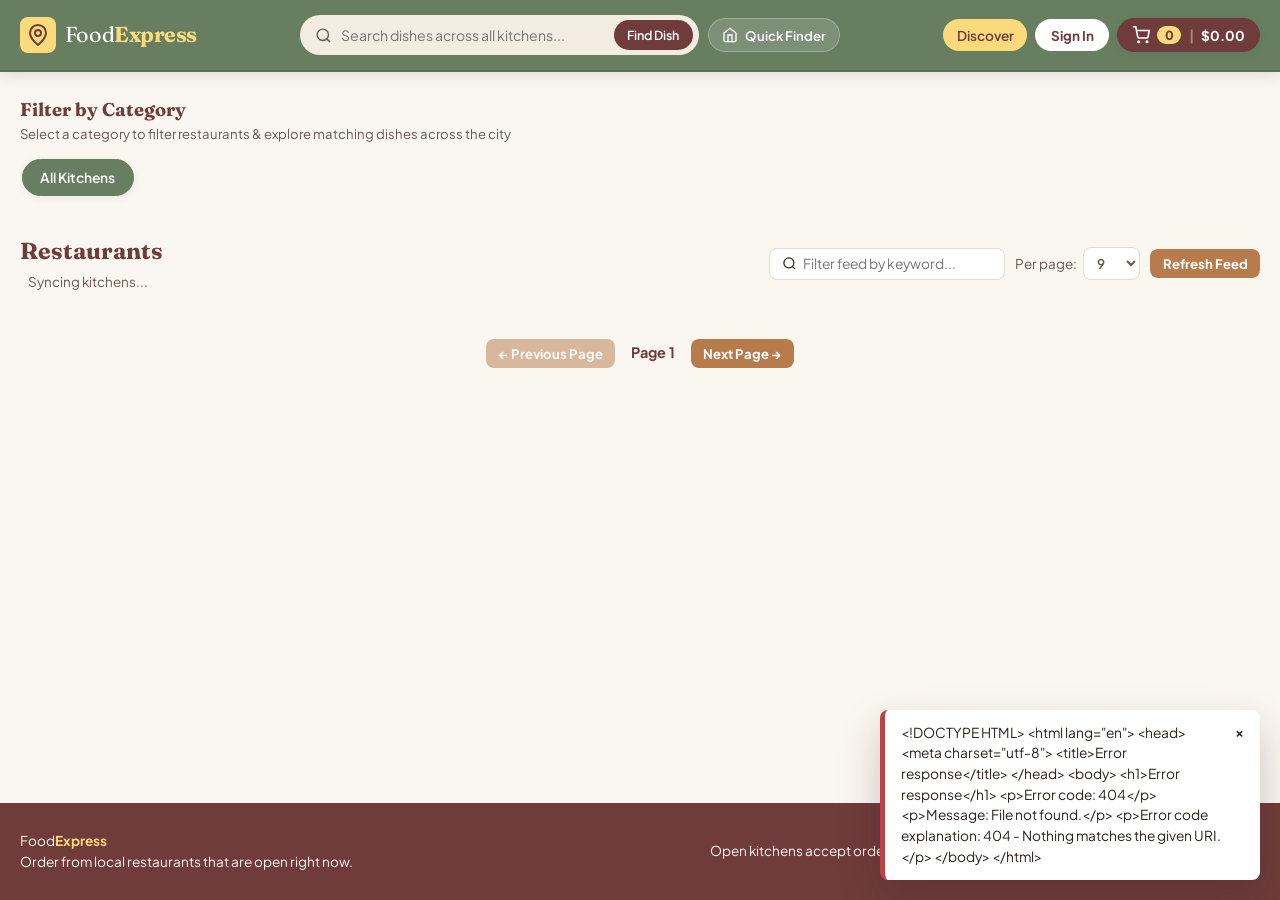
==== commit 15ddff36: "commit" ====
--- a/Food.Web/wwwroot/index.html
+++ b/Food.Web/wwwroot/index.html
@@ -1,233 +1,1172 @@
 ﻿<!DOCTYPE html>
 <html lang="en">
 <head>
-    <meta charset="UTF-8">
-    <meta name="viewport" content="width=device-width, initial-scale=1.0">
+    <meta charset="UTF-8" />
+    <meta name="viewport" content="width=device-width, initial-scale=1.0" />
     <title>FoodExpress</title>
-    <link rel="stylesheet" href="style.css">
+    <!-- Google Fonts: Fraunces (Editorial Display) & Plus Jakarta Sans (Tactile Consumer UI) -->
+    <link rel="preconnect" href="https://fonts.googleapis.com" />
+    <link rel="preconnect" href="https://fonts.gstatic.com" crossorigin />
+    <link href="https://fonts.googleapis.com/css2?family=Fraunces:ital,opsz,wght@0,9..144,500;0,9..144,600;0,9..144,700;1,9..144,400&family=Plus+Jakarta+Sans:wght@400;500;600;700&display=swap" rel="stylesheet" />
+    <link rel="stylesheet" href="styles.css" />
 </head>
 <body>
-    <div id="toast"></div>
-
-    <!-- FLOATING LOGIN BUTTON -->
-    <button id="floating-auth-btn" class="floating-btn" onclick="toggleAuthModal()">
-        <span id="auth-btn-text">Login/Register</span>
-    </button>
-
-    <!-- AUTH MODAL -->
-    <div id="auth-modal" class="auth-modal" style="display: none;">
-        <div class="auth-modal-content">
-            <button class="close-btn" onclick="closeAuthModal()">&times;</button>
-
-            <div class="auth-modal-tabs">
-                <button class="tab active" onclick="toggleAuthTab('login')">Login</button>
-                <button class="tab" onclick="toggleAuthTab('register')">Register</button>
-            </div>
-
-            <form id="login-form-modal" onsubmit="handleLogin(event)">
-                <h2>Login to FoodExpress</h2>
-                <input type="email" id="login-email" placeholder="Email" required>
-                <input type="password" id="login-password" placeholder="Password" required>
-                <button type="submit" class="btn-primary">Login</button>
-            </form>
-
-            <form id="register-form-modal" style="display: none;" onsubmit="handleRegister(event)">
-                <h2>Create Account</h2>
-                <input type="text" id="reg-username" placeholder="Username" required>
-                <input type="email" id="reg-email" placeholder="Email" required>
-                <input type="password" id="reg-password" placeholder="Password (min 8 chars, 1 upper, 1 number, 1 symbol)" required>
-                <input type="password" id="reg-confirm" placeholder="Confirm Password" required>
-                <button type="submit" class="btn-primary">Register</button>
-            </form>
+
+    <!-- =====================================================================
+         STICKY TOP NAVIGATION BAR (Bolt Food / Glovo Inspired)
+         ===================================================================== -->
+    <header class="topbar" id="topbar">
+        <div class="topbar-inner container">
+            <!-- Brand Identity -->
+            <div class="brand-cluster">
+                <a href="#home" class="brand-logo" id="brandHomeLink" aria-label="FoodExpress Home">
+                    <span class="brand-emblem">
+                        <svg width="24" height="24" viewBox="0 0 24 24" fill="none" stroke="currentColor" stroke-width="2" stroke-linecap="round" stroke-linejoin="round" aria-hidden="true">
+                            <path d="M12 2C7.5 2 4 5.5 4 10c0 5.25 8 12 8 12s8-6.75 8-12c0-4.5-3.5-8-8-8z" />
+                            <circle cx="12" cy="10" r="3" />
+                        </svg>
+                    </span>
+                    <span class="brand-text">Food<strong>Express</strong></span>
+                </a>
+
+                <!-- Address Selector Pill (Visible when authenticated) -->
+                <div class="address-pill-wrap hidden" id="topAddressPillWrap">
+                    <span class="address-pill-label">
+                        <svg width="14" height="14" viewBox="0 0 24 24" fill="none" stroke="currentColor" stroke-width="2.2" stroke-linecap="round" stroke-linejoin="round">
+                            <path d="M21 10c0 7-9 13-9 13s-9-6-9-13a9 9 0 0 1 18 0z" />
+                            <circle cx="12" cy="10" r="3" />
+                        </svg>
+                        Deliver to:
+                    </span>
+                    <select id="topAddressSelect" class="address-pill-select" aria-label="Select Delivery Address">
+                        <option value="">Add an address...</option>
+                    </select>
+                    <button type="button" class="btn-icon-tiny" id="topManageAddressBtn" title="Manage delivery addresses">
+                        <svg width="14" height="14" viewBox="0 0 24 24" fill="none" stroke="currentColor" stroke-width="2.2">
+                            <line x1="12" y1="5" x2="12" y2="19" />
+                            <line x1="5" y1="12" x2="19" y2="12" />
+                        </svg>
+                    </button>
+                </div>
+            </div>
+
+            <!-- Dual Search Cluster: Global Dish Search + Instant Restaurant Finder -->
+            <div class="topbar-search-cluster">
+                <!-- Global Dish Search (GET /api/Menu/search?q=...) -->
+                <form class="global-search-form" id="globalDishSearchForm" role="search">
+                    <svg class="search-icon" width="17" height="17" viewBox="0 0 24 24" fill="none" stroke="currentColor" stroke-width="2">
+                        <circle cx="11" cy="11" r="8" />
+                        <line x1="21" y1="21" x2="16.65" y2="16.65" />
+                    </svg>
+                    <input type="search"
+                           id="globalDishSearchInput"
+                           class="global-search-input"
+                           placeholder="Search dishes across all kitchens..."
+                           autocomplete="off" />
+                    <button type="submit" class="search-submit-pill">Find Dish</button>
+                </form>
+
+                <!-- Dedicated Quick Restaurant Finder (GET /api/Restaurants/search?q=...) -->
+                <div class="quick-finder-wrap" id="quickFinderWrap">
+                    <button type="button" class="btn-quick-finder" id="toggleQuickFinderBtn" aria-expanded="false">
+                        <svg width="16" height="16" viewBox="0 0 24 24" fill="none" stroke="currentColor" stroke-width="2">
+                            <path d="M3 9l9-7 9 7v11a2 2 0 0 1-2 2H5a2 2 0 0 1-2-2z" />
+                            <polyline points="9 22 9 12 15 12 15 22" />
+                        </svg>
+                        <span>Quick Finder</span>
+                    </button>
+
+                    <!-- Instant Restaurant Search Popover -->
+                    <div class="quick-finder-popover hidden" id="quickFinderPopover">
+                        <div class="quick-finder-header">
+                            <span class="quick-finder-title">Find a restaurant</span>
+                            <span class="quick-finder-sub">Search by name or street</span>
+                        </div>
+                        <div class="quick-finder-input-row">
+                            <input type="search"
+                                   id="quickRestaurantSearchInput"
+                                   placeholder="e.g., Osteria, Baker St, Rustaveli..."
+                                   autocomplete="off" />
+                            <button type="button" class="btn-secondary btn-sm" id="quickRestaurantSearchBtn">Search</button>
+                        </div>
+                        <div class="quick-finder-results" id="quickRestaurantResults">
+                            <p class="muted-helper">Type a restaurant name or street address above.</p>
+                        </div>
+                    </div>
+                </div>
+            </div>
+
+            <!-- User Actions, Orders, Admin Switch & Sliding Cart Trigger -->
+            <div class="topbar-actions">
+                <!-- Navigation Pills -->
+                <button type="button" class="nav-pill active" id="navHomeBtn">
+                    Discover
+                </button>
+
+                <button type="button" class="nav-pill hidden" id="navMyOrdersBtn">
+                    My Orders
+                </button>
+
+                <!-- Admin Control Center Button (Only shown when roles include "Admin") -->
+                <button type="button" class="nav-pill nav-pill-admin hidden" id="navAdminBtn">
+                    <svg width="15" height="15" viewBox="0 0 24 24" fill="none" stroke="currentColor" stroke-width="2.2">
+                        <rect x="3" y="3" width="7" height="7" />
+                        <rect x="14" y="3" width="7" height="7" />
+                        <rect x="14" y="14" width="7" height="7" />
+                        <rect x="3" y="14" width="7" height="7" />
+                    </svg>
+                    Admin Center
+                </button>
+
+                <!-- Auth / Profile Trigger -->
+                <button type="button" class="btn-auth-trigger" id="authTriggerBtn">
+                    Sign In
+                </button>
+
+                <button type="button" class="user-profile-pill hidden" id="userProfileTriggerBtn" title="Profile & Saved Addresses">
+                    <span class="user-avatar-mini" id="topUserAvatarMini">FE</span>
+                    <span class="user-name-short" id="topUserNameShort">Account</span>
+                </button>
+
+                <button type="button" class="btn-sign-out hidden" id="headerSignOutBtn">
+                    Sign Out
+                </button>
+
+                <!-- Cart Drawer Trigger -->
+                <button type="button" class="cart-trigger-btn" id="openCartDrawerBtn" aria-label="Open shopping cart">
+                    <svg width="18" height="18" viewBox="0 0 24 24" fill="none" stroke="currentColor" stroke-width="2.2">
+                        <circle cx="9" cy="21" r="1" />
+                        <circle cx="20" cy="21" r="1" />
+                        <path d="M1 1h4l2.68 13.39a2 2 0 0 0 2 1.61h9.72a2 2 0 0 0 2-1.61L23 6H6" />
+                    </svg>
+                    <span class="cart-badge-count" id="cartCountBadge">0</span>
+                    <span class="cart-divider">|</span>
+                    <span class="cart-total-inline" id="cartTotalPriceLabel">$0.00</span>
+                </button>
+            </div>
+        </div>
+    </header>
+
+    <!-- =====================================================================
+         MAIN APPLICATION WORKSPACE
+         ===================================================================== -->
+    <main class="app-main container" id="appMain">
+
+        <!-- ===================================================================
+             VIEW 1: CUSTOMER DISCOVERY HOME FEED
+             =================================================================== -->
+        <section id="homeDiscoveryView" class="view-section active-view">
+
+            <!-- Editorial Hero & Filter Ribbon -->
+            <div class="discovery-banner hidden" aria-hidden="true">
+                <div class="discovery-banner-content">
+                    <span class="eyebrow-tag">Neighborhood Dispatch</span>
+                    <h1 class="editorial-title">Crafted plates from kitchens down the block.</h1>
+                    <p class="editorial-subtitle">
+                        Browse local storefronts, filter by culinary category, or search specific dishes ready for dispatch.
+                    </p>
+                </div>
+                <div class="discovery-banner-stats">
+                    <div class="stat-tile">
+                        <span class="stat-num" id="heroRestaurantCount">—</span>
+                        <span class="stat-label">Active Kitchens</span>
+                    </div>
+                    <div class="stat-tile">
+                        <span class="stat-num" id="heroCategoryCount">—</span>
+                        <span class="stat-label">Menu Categories</span>
+                    </div>
+                </div>
+            </div>
+
+            <!-- Horizontal Category Ribbon (GET /api/Menu/categories) -->
+            <section class="category-ribbon-section" aria-label="Food Categories">
+                <div class="section-header-compact">
+                    <div>
+                        <h2 class="section-title-sm">Filter by Category</h2>
+                        <p class="section-sub-xs">Select a category to filter restaurants &amp; explore matching dishes across the city</p>
+                    </div>
+                    <div class="ribbon-controls">
+                        <button type="button" class="btn-text-link hidden" id="clearCategoryFilterBtn">Reset Category Filter</button>
+                    </div>
+                </div>
+                <div class="category-ribbon" id="categoryRibbon">
+                    <!-- Populated dynamically via GET /api/Menu/categories -->
+                    <button type="button" class="category-pill active" data-category-id="">All Kitchens</button>
+                </div>
+            </section>
+
+            <!-- Global Dish Search Results Panel (Shown when user searches via GET /api/Menu/search) -->
+            <section class="dishes-showcase-section hidden" id="dishSearchResultsSection">
+                <div class="section-header-bar">
+                    <div>
+                        <span class="eyebrow-tag">Dish Search Results</span>
+                        <h2 class="section-title" id="dishSearchTitle">Matching Dishes</h2>
+                    </div>
+                    <button type="button" class="btn-secondary btn-sm" id="closeDishSearchBtn">Close Search Results</button>
+                </div>
+                <div class="dishes-grid" id="dishSearchResultsGrid"></div>
+            </section>
+
+            <!-- Explore Dishes by Category Section (GET /api/Menu/category/{categoryId}) -->
+            <section class="dishes-showcase-section hidden" id="categoryDishesSection">
+                <div class="section-header-bar">
+                    <div>
+                        <span class="eyebrow-tag">Category Spotlight</span>
+                        <h2 class="section-title" id="categoryDishesTitle">Dishes in Category</h2>
+                    </div>
+                    <button type="button" class="btn-secondary btn-sm" id="hideCategoryDishesBtn">Hide Dish Spotlight</button>
+                </div>
+                <div class="dishes-grid" id="categoryDishesGrid"></div>
+            </section>
+
+            <!-- Main Restaurant Feed with Search, Category Filter & Pagination (GET /api/Restaurants) -->
+            <section class="restaurants-feed-section">
+                <div class="feed-toolbar">
+                    <div class="feed-toolbar-left">
+                        <h2 class="section-title">Restaurants</h2>
+                        <span class="feed-result-meta" id="restaurantsMetaLabel">Loading restaurants...</span>
+                    </div>
+
+                    <div class="feed-toolbar-controls">
+                        <div class="inline-filter-input">
+                            <svg width="15" height="15" viewBox="0 0 24 24" fill="none" stroke="currentColor" stroke-width="2">
+                                <circle cx="11" cy="11" r="8" />
+                                <line x1="21" y1="21" x2="16.65" y2="16.65" />
+                            </svg>
+                            <input type="search"
+                                   id="homeRestaurantSearchInput"
+                                   placeholder="Filter feed by keyword..."
+                                   aria-label="Filter restaurants by keyword" />
+                        </div>
+
+                        <label class="page-size-label" for="restaurantPageSizeSelect">
+                            Per page:
+                            <select id="restaurantPageSizeSelect" class="select-compact">
+                                <option value="6">6</option>
+                                <option value="9" selected>9</option>
+                                <option value="12">12</option>
+                                <option value="24">24</option>
+                            </select>
+                        </label>
+
+                        <button type="button" class="btn-secondary btn-sm" id="refreshRestaurantsFeedBtn">
+                            Refresh Feed
+                        </button>
+                    </div>
+                </div>
+
+                <!-- Restaurant Cards Grid -->
+                <div class="restaurants-grid" id="restaurantsGrid">
+                    <!-- Populated dynamically via GET /api/Restaurants -->
+                </div>
+
+                <!-- Pagination Bar -->
+                <div class="pagination-bar" id="restaurantsPaginationBar">
+                    <button type="button" class="btn-secondary btn-sm" id="prevPageBtn" disabled>
+                        &larr; Previous Page
+                    </button>
+                    <span class="pagination-status" id="paginationInfo">Page 1</span>
+                    <button type="button" class="btn-secondary btn-sm" id="nextPageBtn">
+                        Next Page &rarr;
+                    </button>
+                </div>
+            </section>
+        </section>
+
+        <!-- ===================================================================
+             VIEW 2: DEDICATED RESTAURANT STOREFRONT VIEW
+             (GET /api/Restaurants/{id}, GET /api/Restaurants/{id}/menu,
+              GET /api/Menu/search?q={term}&restaurantId={id})
+             =================================================================== -->
+        <section id="storefrontView" class="view-section hidden">
+            <div class="storefront-top-nav">
+                <button type="button" class="btn-back" id="backToFeedBtn">
+                    &larr; Back to restaurants
+                </button>
+                <div class="storefront-top-actions">
+                    <button type="button" class="btn-secondary btn-sm" id="refreshStorefrontMenuBtn">
+                        Refresh Kitchen Menu
+                    </button>
+                    <!-- Visible only to Admins: wired to POST /api/Restaurants/{id}/menu -->
+                    <button type="button" class="btn-primary btn-sm hidden" id="openStorefrontAddDishModalBtn">
+                        + Add Dish to This Kitchen
+                    </button>
+                </div>
+            </div>
+
+            <!-- Storefront Cover Hero -->
+            <div class="storefront-hero" id="storefrontHero">
+                <div class="storefront-hero-media" id="storefrontBannerWrap">
+                    <!-- Populated with restaurant image or earthy SVG illustration -->
+                </div>
+                <div class="storefront-hero-info">
+                    <div class="storefront-badges">
+                        <span class="status-pill open" id="storefrontStatusBadge">Open</span>
+                        <span class="badge-wheat hidden" id="storefrontIdBadge">ID #—</span>
+                    </div>
+                    <h1 class="storefront-title" id="storefrontName">Restaurant Name</h1>
+                    <p class="storefront-address" id="storefrontAddress">Street Address</p>
+                    <p class="storefront-closed-note hidden" id="storefrontClosedNote">This restaurant is temporarily closed and not accepting orders.</p>
+                </div>
+            </div>
+
+            <!-- Storefront Menu Controls: In-Restaurant Dish Search (GET /api/Menu/search?q=&restaurantId=) -->
+            <div class="storefront-toolbar">
+                <div class="storefront-tabs">
+                    <button type="button" class="tab-pill active" id="storefrontFullMenuTab">
+                        Full Kitchen Menu (<span id="storefrontDishCount">0</span>)
+                    </button>
+                </div>
+
+                <form class="storefront-search-form" id="storefrontDishSearchForm">
+                    <input type="search"
+                           id="storefrontDishSearchInput"
+                           placeholder="Search inside this restaurant's menu..."
+                           autocomplete="off" />
+                    <button type="submit" class="btn-secondary btn-sm">Filter Menu</button>
+                    <button type="button" class="btn-text-link hidden" id="clearStorefrontSearchBtn">Reset</button>
+                </form>
+            </div>
+
+            <!-- Storefront Dishes Grid -->
+            <div class="dishes-grid" id="storefrontMenuGrid">
+                <!-- Populated via GET /api/Restaurants/{id}/menu or GET /api/Menu/search?q=&restaurantId= -->
+            </div>
+        </section>
+
+        <!-- ===================================================================
+             VIEW 3: CUSTOMER "MY ORDERS" TRACKING VIEW
+             (GET /api/Orders/my, GET /api/Orders/{id}, PATCH /api/Orders/{id}/status)
+             =================================================================== -->
+        <section id="myOrdersView" class="view-section hidden">
+            <div class="section-header-bar">
+                <div>
+                    <span class="eyebrow-tag">Order History &amp; Live Dispatch</span>
+                    <h1 class="editorial-title-sm">My Orders</h1>
+                    <p class="section-sub-xs">
+                        Track live kitchen status or cancel orders while they are in <strong>Created</strong> or <strong>Confirmed</strong> state.
+                    </p>
+                </div>
+                <button type="button" class="btn-secondary btn-sm" id="refreshMyOrdersBtn">
+                    Refresh Orders
+                </button>
+            </div>
+
+            <div class="orders-list-grid" id="myOrdersGrid">
+                <!-- Populated dynamically via GET /api/Orders/my -->
+            </div>
+        </section>
+
+        <!-- ===================================================================
+             VIEW 4: FRICTIONLESS ADMIN CONTROL CENTER (DROPDOWN-DRIVEN UX)
+             =================================================================== -->
+        <section id="adminDashboardView" class="view-section hidden">
+            <div class="admin-header-banner">
+                <div>
+                    <span class="eyebrow-tag">Operations &amp; Catalog Control</span>
+                    <h1 class="editorial-title-sm">Admin</h1>
+                    <p class="section-sub-xs">
+                        Update restaurants, dishes, and orders. Pause a restaurant when it should stop accepting orders.
+                    </p>
+                </div>
+                <div class="admin-header-actions">
+                    <!-- Secondary Restaurant Creation Route Trigger (POST /api/Restaurants) -->
+                    <button type="button" class="btn-secondary btn-sm" id="openQuickCreateRestaurantModalBtn">
+                        + Add restaurant
+                    </button>
+                    <button type="button" class="btn-primary btn-sm" id="adminSyncAllDataBtn">
+                        Sync All Admin Data
+                    </button>
+                </div>
+            </div>
+
+            <!-- Admin Tab Bar -->
+            <div class="admin-tabs-bar" role="tablist">
+                <button type="button" class="admin-tab-btn active" data-admin-tab="tabRestaurants">
+                    1. Restaurant Management
+                </button>
+                <button type="button" class="admin-tab-btn" data-admin-tab="tabMenuItems">
+                    2. Menu Item Management
+                </button>
+                <button type="button" class="admin-tab-btn" data-admin-tab="tabCategoriesUsers">
+                    3. Categories &amp; User Roles
+                </button>
+                <button type="button" class="admin-tab-btn" data-admin-tab="tabOrdersBoard">
+                    4. Live Order Operations Board
+                </button>
+            </div>
+
+            <!-- -----------------------------------------------------------------
+                 ADMIN TAB 1: RESTAURANT MANAGEMENT
+                 (GET /api/Restaurants, POST /api/Admin/restaurants,
+                  PUT /api/Admin/restaurants/{id}, DELETE /api/Admin/restaurants/{id},
+                  POST /api/Admin/restaurants/{id}/image)
+                 ----------------------------------------------------------------- -->
+            <div class="admin-tab-panel active-tab-panel" id="tabRestaurants">
+                <div class="admin-two-col">
+                    <!-- Left Card: Dropdown-Driven Edit, Image Upload & Delete -->
+                    <div class="admin-card">
+                        <div class="admin-card-header">
+                            <span class="badge-moss">Auto-Fill Editor</span>
+                            <h3>Select &amp; Manage Existing Restaurant</h3>
+                            <p>Choose any restaurant below to auto-populate its details, upload a cover photo, or delete it.</p>
+                        </div>
+
+                        <div class="form-group">
+                            <label for="adminRestaurantSelect">Select Restaurant</label>
+                            <select id="adminRestaurantSelect" class="form-select">
+                                <option value="">-- Choose a restaurant to manage --</option>
+                            </select>
+                        </div>
+
+                        <!-- Auto-Filled Edit Form (PUT /api/Admin/restaurants/{id}) -->
+                        <form id="adminEditRestaurantForm" class="admin-form-stack">
+                            <input type="hidden" id="adminEditRestId" />
+                            <input type="hidden" id="adminEditRestImagePath" />
+
+                            <div class="form-group">
+                                <label for="adminEditRestName">Restaurant Name</label>
+                                <input type="text" id="adminEditRestName" class="form-input" placeholder="Select a restaurant above..." required disabled />
+                            </div>
+
+                            <div class="form-group">
+                                <label for="adminEditRestAddress">Street Address</label>
+                                <input type="text" id="adminEditRestAddress" class="form-input" placeholder="Select a restaurant above..." required disabled />
+                            </div>
+
+                            <label class="checkbox-row" for="adminEditRestIsActive">
+                                <input type="checkbox" id="adminEditRestIsActive" checked disabled />
+                                <span>Accepting orders</span>
+                            </label>
+
+                            <div class="admin-preview-strip" id="adminRestCurrentImagePreview">
+                                <span class="muted-helper">No restaurant selected.</span>
+                            </div>
+
+                            <div class="form-actions-row">
+                                <button type="submit" class="btn-primary" id="adminSaveRestaurantBtn" disabled>
+                                    Save Changes
+                                </button>
+                                <button type="button" class="btn-danger" id="adminDeleteRestaurantBtn" disabled>
+                                    Delete Restaurant
+                                </button>
+                            </div>
+                        </form>
+
+                        <hr class="admin-divider" />
+
+                        <!-- Cover Image Upload Form (POST /api/Admin/restaurants/{id}/image) -->
+                        <form id="adminRestImageForm" class="admin-form-stack">
+                            <h4>Upload Cover Image</h4>
+                            <div class="file-upload-row">
+                                <input type="file" id="adminRestImageInput" accept="image/*" class="form-file-input" disabled required />
+                                <button type="submit" class="btn-secondary" id="adminUploadRestImageBtn" disabled>
+                                    Upload Cover
+                                </button>
+                            </div>
+                        </form>
+                    </div>
+
+                    <!-- Right Card: Create New Restaurant (POST /api/Admin/restaurants) -->
+                    <div class="admin-card">
+                        <div class="admin-card-header">
+                            <span class="badge-wheat">New Partner</span>
+                            <h3>Create Restaurant</h3>
+                            <p>Onboard a new restaurant kitchen to the platform catalog.</p>
+                        </div>
+
+                        <form id="adminCreateRestaurantForm" class="admin-form-stack">
+                            <div class="form-group">
+                                <label for="adminNewRestName">Restaurant Name</label>
+                                <input type="text"
+                                       id="adminNewRestName"
+                                       class="form-input"
+                                       placeholder="e.g., Terra & Hearth Woodfired Kitchen"
+                                       required />
+                            </div>
+
+                            <div class="form-group">
+                                <label for="adminNewRestAddress">Full Street Address</label>
+                                <input type="text"
+                                       id="adminNewRestAddress"
+                                       class="form-input"
+                                       placeholder="e.g., 42 Kostava Avenue, Tbilisi"
+                                       required />
+                            </div>
+
+                            <div class="form-group">
+                                <label for="adminNewRestImagePath">Image URL (optional)</label>
+                                <input type="text"
+                                       id="adminNewRestImagePath"
+                                       class="form-input"
+                                       placeholder="Leave blank or provide an image URL" />
+                            </div>
+
+                            <label class="checkbox-row" for="adminNewRestIsActive">
+                                <input type="checkbox" id="adminNewRestIsActive" checked />
+                                <span>Accepting orders</span>
+                            </label>
+
+                            <button type="submit" class="btn-primary">
+                                Add restaurant
+                            </button>
+                        </form>
+
+                        <div class="admin-callout-box">
+                            <p>
+                                <strong>Shorter form.</strong> Add a restaurant with
+                                name and address only:
+                            </p>
+                            <button type="button" class="btn-secondary btn-sm" id="openQuickCreateRestFromTabBtn">
+                                Open short form
+                            </button>
+                        </div>
+                    </div>
+                </div>
+            </div>
+
+            <!-- -----------------------------------------------------------------
+                 ADMIN TAB 2: MENU ITEM MANAGEMENT (TWO-STEP SMART DROPDOWNS)
+                 (GET /api/Menu/restaurant/{restaurantId}, GET /api/Admin/categories,
+                  PUT /api/Admin/menuitems/{id}, DELETE /api/Admin/menuitems/{id},
+                  POST /api/Admin/menuitems/{id}/image, POST /api/Admin/menuitems)
+                 ----------------------------------------------------------------- -->
+            <div class="admin-tab-panel hidden" id="tabMenuItems">
+                <div class="admin-two-col">
+                    <!-- Left Card: Two-Step Smart Dropdown Dish Editor -->
+                    <div class="admin-card">
+                        <div class="admin-card-header">
+                            <span class="badge-moss">2-Step Smart Selector</span>
+                            <h3>Modify or Delete Existing Dish</h3>
+                            <p>Step 1: Pick a restaurant. Step 2: Pick a dish to auto-fill all fields.</p>
+                        </div>
+
+                        <div class="form-grid-2">
+                            <div class="form-group">
+                                <label for="adminMenuRestaurantSelect">1. Select Restaurant</label>
+                                <select id="adminMenuRestaurantSelect" class="form-select">
+                                    <option value="">-- Select Restaurant --</option>
+                                </select>
+                            </div>
+
+                            <div class="form-group">
+                                <label for="adminMenuDishSelect">2. Select Dish</label>
+                                <select id="adminMenuDishSelect" class="form-select" disabled>
+                                    <option value="">-- Choose restaurant first --</option>
+                                </select>
+                            </div>
+                        </div>
+
+                        <!-- Auto-Filled Dish Update Form (PUT /api/Admin/menuitems/{id}) -->
+                        <form id="adminEditMenuItemForm" class="admin-form-stack">
+                            <input type="hidden" id="adminEditDishId" />
+                            <input type="hidden" id="adminEditDishRestaurantId" />
+                            <input type="hidden" id="adminEditDishImagePath" />
+
+                            <div class="form-group">
+                                <label for="adminEditDishName">Dish Name</label>
+                                <input type="text" id="adminEditDishName" class="form-input" required disabled />
+                            </div>
+
+                            <div class="form-grid-2">
+                                <div class="form-group">
+                                    <label for="adminEditDishPrice">Price ($)</label>
+                                    <input type="number" id="adminEditDishPrice" class="form-input" step="0.01" min="0.01" required disabled />
+                                </div>
+
+                                <div class="form-group">
+                                    <label for="adminEditDishCategorySelect">Category</label>
+                                    <select id="adminEditDishCategorySelect" class="form-select" required disabled>
+                                        <option value="">-- Category --</option>
+                                    </select>
+                                </div>
+                            </div>
+
+                            <label class="checkbox-row" for="adminEditDishAvailable">
+                                <input type="checkbox" id="adminEditDishAvailable" checked disabled />
+                                <span>Dish is currently available for ordering</span>
+                            </label>
+
+                            <div class="admin-preview-strip" id="adminDishCurrentImagePreview">
+                                <span class="muted-helper">Select a dish above to inspect its current photo and metadata.</span>
+                            </div>
+
+                            <div class="form-actions-row">
+                                <button type="submit" class="btn-primary" id="adminUpdateDishBtn" disabled>
+                                    Update Dish
+                                </button>
+                                <button type="button" class="btn-danger" id="adminDeleteDishBtn" disabled>
+                                    Delete Dish
+                                </button>
+                            </div>
+                        </form>
+
+                        <hr class="admin-divider" />
+
+                        <!-- Upload Dish Photo Form (POST /api/Admin/menuitems/{id}/image) -->
+                        <form id="adminDishImageForm" class="admin-form-stack">
+                            <h4>Upload Dish Photo</h4>
+                            <div class="file-upload-row">
+                                <input type="file" id="adminDishImageInput" accept="image/*" class="form-file-input" disabled required />
+                                <button type="submit" class="btn-secondary" id="adminUploadDishImageBtn" disabled>
+                                    Upload Photo
+                                </button>
+                            </div>
+                        </form>
+                    </div>
+
+                    <!-- Right Card: Create New Dish (POST /api/Admin/menuitems) -->
+                    <div class="admin-card">
+                        <div class="admin-card-header">
+                            <span class="badge-wheat">Catalog Addition</span>
+                            <h3>Add New Dish</h3>
+                            <p>Assign a new dish to any restaurant and category using dropdown selectors.</p>
+                        </div>
+
+                        <form id="adminCreateMenuItemForm" class="admin-form-stack">
+                            <div class="form-group">
+                                <label for="adminNewDishRestaurantSelect">Target Restaurant</label>
+                                <select id="adminNewDishRestaurantSelect" class="form-select" required>
+                                    <option value="">-- Select Target Restaurant --</option>
+                                </select>
+                            </div>
+
+                            <div class="form-group">
+                                <label for="adminNewDishCategorySelect">Target Category</label>
+                                <select id="adminNewDishCategorySelect" class="form-select" required>
+                                    <option value="">-- Select Target Category --</option>
+                                </select>
+                            </div>
+
+                            <div class="form-group">
+                                <label for="adminNewDishName">Dish Title</label>
+                                <input type="text"
+                                       id="adminNewDishName"
+                                       class="form-input"
+                                       placeholder="e.g., Charred Eggplant & Pomegranate Khachapuri"
+                                       required />
+                            </div>
+
+                            <div class="form-group">
+                                <label for="adminNewDishPrice">Price ($)</label>
+                                <input type="number"
+                                       id="adminNewDishPrice"
+                                       class="form-input"
+                                       step="0.01"
+                                       min="0.01"
+                                       placeholder="14.50"
+                                       required />
+                            </div>
+
+                            <label class="checkbox-row" for="adminNewDishAvailable">
+                                <input type="checkbox" id="adminNewDishAvailable" checked />
+                                <span>Immediately available on restaurant menu</span>
+                            </label>
+
+                            <button type="submit" class="btn-primary">
+                                Add Dish
+                            </button>
+                        </form>
+                    </div>
+                </div>
+            </div>
+
+            <!-- -----------------------------------------------------------------
+                 ADMIN TAB 3: CATEGORY & USER ROLE MANAGEMENT
+                 (GET /api/Admin/categories, POST /api/Admin/categories,
+                  POST /api/Admin/users/promote?email=...)
+                 ----------------------------------------------------------------- -->
+            <div class="admin-tab-panel hidden" id="tabCategoriesUsers">
+                <div class="admin-two-col">
+                    <!-- Left Card: Categories Manager -->
+                    <div class="admin-card">
+                        <div class="admin-card-header">
+                            <span class="badge-moss">Taxonomy</span>
+                            <h3>Menu Categories ( &amp; )</h3>
+                            <p>Create culinary categories and immediately sync all dropdowns &amp; discovery pills.</p>
+                        </div>
+
+                        <form id="adminCreateCategoryForm" class="inline-create-form">
+                            <input type="text"
+                                   id="adminCategoryNameInput"
+                                   class="form-input"
+                                   placeholder="New category name (2-50 chars)..."
+                                   minlength="2"
+                                   maxlength="50"
+                                   required />
+                            <button type="submit" class="btn-primary">Add Category</button>
+                        </form>
+
+                        <div class="admin-categories-list" id="adminCategoriesList">
+                            <!-- Populated via GET /api/Admin/categories -->
+                        </div>
+                    </div>
+
+                    <!-- Right Card: Promote User to Admin -->
+                    <div class="admin-card">
+                        <div class="admin-card-header">
+                            <span class="badge-wheat">Access Control</span>
+                            <h3>Promote User to Admin Role</h3>
+                            <p>Grants Admin privileges via query parameter <code>POST /api/Admin/users/promote?email=...</code></p>
+                        </div>
+
+                        <form id="adminPromoteUserForm" class="admin-form-stack">
+                            <div class="form-group">
+                                <label for="adminPromoteEmailInput">Registered User Email Address</label>
+                                <input type="email"
+                                       id="adminPromoteEmailInput"
+                                       class="form-input"
+                                       placeholder="user@example.com"
+                                       required />
+                            </div>
+                            <button type="submit" class="btn-primary">
+                                Promote User to Admin
+                            </button>
+                        </form>
+                    </div>
+                </div>
+            </div>
+
+            <!-- -----------------------------------------------------------------
+                 ADMIN TAB 4: LIVE ORDER OPERATIONS BOARD
+                 (GET /api/Orders, PATCH /api/Orders/{id}/status, GET /api/Orders/{id})
+                 ----------------------------------------------------------------- -->
+            <div class="admin-tab-panel hidden" id="tabOrdersBoard">
+                <div class="admin-orders-toolbar">
+                    <div class="status-filter-pills" id="adminOrderStatusFilterBar">
+                        <button type="button" class="status-filter-pill active" data-status-filter="ALL">All Orders</button>
+                        <button type="button" class="status-filter-pill" data-status-filter="0">0 · Created</button>
+                        <button type="button" class="status-filter-pill" data-status-filter="1">1 · Confirmed</button>
+                        <button type="button" class="status-filter-pill" data-status-filter="2">2 · Preparing</button>
+                        <button type="button" class="status-filter-pill" data-status-filter="3">3 · OnTheWay</button>
+                        <button type="button" class="status-filter-pill" data-status-filter="4">4 · Delivered</button>
+                        <button type="button" class="status-filter-pill" data-status-filter="5">5 · Cancelled</button>
+                    </div>
+                    <button type="button" class="btn-secondary btn-sm" id="adminRefreshOrdersBtn">
+                        Refresh Live Orders
+                    </button>
+                </div>
+
+                <div class="admin-orders-grid" id="adminOrdersBoard">
+                    <!-- Populated dynamically via GET /api/Orders -->
+                </div>
+            </div>
+        </section>
+    </main>
+
+    <!-- =====================================================================
+         SLIDE-OVER DRAWER 1: SHOPPING CART & CHECKOUT
+         (GET /api/Cart, POST /api/Cart/items, PUT /api/Cart/items/{menuItemId},
+          DELETE /api/Cart/items/{menuItemId}, POST /api/Orders)
+         ===================================================================== -->
+    <div class="drawer-backdrop hidden" id="cartDrawerBackdrop"></div>
+    <aside class="slide-drawer hidden" id="cartDrawer" aria-label="Shopping Cart">
+        <div class="drawer-header">
+            <div>
+                <span class="eyebrow-tag">Your Basket</span>
+                <h2 class="drawer-title">Current Order</h2>
+            </div>
+            <button type="button" class="btn-close-circle" id="closeCartDrawerBtn" aria-label="Close Cart">&times;</button>
+        </div>
+
+        <!-- Active Cart Restaurant Banner -->
+        <div class="cart-kitchen-banner hidden" id="cartRestaurantBanner">
+            <span>Ordering from: <strong id="cartRestaurantNameLabel">—</strong></span>
+            <span class="badge-wheat" id="cartRestaurantIdLabel"></span>
+        </div>
+
+        <!-- Cart Items Scrollable Area -->
+        <div class="drawer-body" id="cartItemsList">
+            <!-- Populated via GET /api/Cart -->
+        </div>
+
+        <!-- Checkout Footer -->
+        <div class="drawer-footer" id="cartDrawerFooter">
+            <!-- Delivery Address Selector (Populated via GET /api/Addresses/my) -->
+            <div class="checkout-address-box">
+                <div class="checkout-address-header">
+                    <label for="checkoutAddressSelect">Delivery Address</label>
+                    <button type="button" class="btn-text-link" id="toggleCartQuickAddressBtn">+ New Address</button>
+                </div>
+                <select id="checkoutAddressSelect" class="form-select">
+                    <option value="">Select delivery address...</option>
+                </select>
+
+                <!-- Inline Quick Address Form inside Checkout (POST /api/Addresses) -->
+                <form id="cartAddAddressForm" class="quick-address-form hidden">
+                    <input type="text"
+                           id="cartStreetInput"
+                           class="form-input form-input-sm"
+                           placeholder="Street address (5-200 chars)"
+                           minlength="5"
+                           maxlength="200"
+                           required />
+                    <div class="quick-address-row">
+                        <input type="text"
+                               id="cartCityInput"
+                               class="form-input form-input-sm"
+                               placeholder="City (2-100 chars)"
+                               minlength="2"
+                               maxlength="100"
+                               required />
+                        <button type="submit" class="btn-secondary btn-sm">Save</button>
+                    </div>
+                </form>
+            </div>
+
+            <div class="cart-summary-lines">
+                <div class="summary-line summary-total">
+                    <span>Total Amount</span>
+                    <strong id="cartDrawerTotal">$0.00</strong>
+                </div>
+            </div>
+
+            <button type="button" class="btn-primary btn-block btn-lg" id="placeOrderBtn">
+                Place Order
+            </button>
+        </div>
+    </aside>
+
+    <!-- =====================================================================
+         SLIDE-OVER DRAWER 2: RESTAURANT CARD "PREVIEW DISHES" DRAWER
+         (Explicitly wired to GET /api/Menu/restaurant/{restaurantId})
+         ===================================================================== -->
+    <div class="drawer-backdrop hidden" id="previewDishesBackdrop"></div>
+    <aside class="slide-drawer hidden" id="previewDishesDrawer" aria-label="Kitchen Menu Preview">
+        <div class="drawer-header">
+            <div>
+                <span class="eyebrow-tag">Quick Kitchen Peek</span>
+                <h2 class="drawer-title" id="previewDrawerRestaurantName">Kitchen Dishes</h2>
+            </div>
+            <button type="button" class="btn-close-circle" id="closePreviewDishesDrawerBtn" aria-label="Close Preview">&times;</button>
+        </div>
+        <div class="drawer-body" id="previewDishesList"></div>
+        <div class="drawer-footer">
+            <button type="button" class="btn-primary btn-block" id="previewOpenFullStorefrontBtn">
+                Open Full Restaurant Storefront
+            </button>
+        </div>
+    </aside>
+
+    <!-- =====================================================================
+         MODAL 1: DISH QUICK-VIEW / DETAIL MODAL (GET /api/Menu/{id})
+         ===================================================================== -->
+    <div class="modal-backdrop hidden" id="dishDetailModal">
+        <div class="modal-card" role="dialog" aria-modal="true" aria-labelledby="dishModalName">
+            <button type="button" class="btn-close-circle modal-close-floating" id="closeDishModalBtn" aria-label="Close">&times;</button>
+            <div class="dish-modal-media" id="dishModalImageWrap"></div>
+            <div class="modal-body">
+                <div class="dish-modal-meta">
+                    <span class="badge-moss" id="dishModalCategoryBadge">Category</span>
+                    <span class="badge-availability" id="dishModalAvailabilityBadge">Available</span>
+                </div>
+                <h2 class="modal-title" id="dishModalName">Dish Name</h2>
+                <p class="dish-modal-kitchen">
+                    Prepared by <strong id="dishModalRestaurantName">Kitchen</strong>
+                </p>
+                <div class="dish-modal-price-row">
+                    <span class="dish-modal-price" id="dishModalPrice">$0.00</span>
+                    <span class="muted-helper" id="dishModalIdLabel">Item #—</span>
+                </div>
+
+                <div class="dish-modal-actions">
+                    <div class="qty-stepper">
+                        <button type="button" class="qty-btn" id="dishModalQtyMinus" aria-label="Decrease quantity">&minus;</button>
+                        <input type="number" id="dishModalQtyInput" value="1" min="1" max="99" aria-label="Quantity" />
+                        <button type="button" class="qty-btn" id="dishModalQtyPlus" aria-label="Increase quantity">+</button>
+                    </div>
+                    <button type="button" class="btn-primary btn-flex-grow" id="dishModalAddToCartBtn">
+                        Add to Basket
+                    </button>
+                </div>
+            </div>
         </div>
     </div>
 
-    <!-- LOGIN BANNER (Shows when browsing but not logged in) -->
-    <div id="login-banner" class="login-banner" style="display: none;">
-        <p>Sign in to checkout and track your orders!</p>
-        <button onclick="toggleAuthModal()" class="btn-primary btn-small">Login / Register</button>
+    <!-- =====================================================================
+         MODAL 2: AUTHENTICATION (LOGIN / REGISTER)
+         (POST /api/Auth/Login, POST /api/Auth/Register)
+         ===================================================================== -->
+    <div class="modal-backdrop hidden" id="authModal">
+        <div class="modal-card modal-sm" role="dialog" aria-modal="true" aria-labelledby="authModalTitle">
+            <div class="modal-header">
+                <div>
+                    <span class="eyebrow-tag">Account Access</span>
+                    <h2 class="modal-title" id="authModalTitle">Welcome to FoodExpress</h2>
+                </div>
+                <button type="button" class="btn-close-circle" id="closeAuthModalBtn" aria-label="Close">&times;</button>
+            </div>
+
+            <div class="auth-tabs">
+                <button type="button" class="auth-tab active" id="tabLoginBtn">Sign In</button>
+                <button type="button" class="auth-tab" id="tabRegisterBtn">Create Account</button>
+            </div>
+
+            <div class="modal-body">
+                <!-- Login Form (POST /api/Auth/Login) -->
+                <form id="loginForm" class="admin-form-stack">
+                    <div class="form-group">
+                        <label for="loginEmail">Email Address</label>
+                        <input type="email" id="loginEmail" class="form-input" placeholder="you@example.com" required />
+                    </div>
+                    <div class="form-group">
+                        <label for="loginPassword">Password</label>
+                        <input type="password" id="loginPassword" class="form-input" placeholder="••••••••" required />
+                    </div>
+                    <button type="submit" class="btn-primary btn-block">Sign In</button>
+                </form>
+
+                <!-- Register Form (POST /api/Auth/Register) -->
+                <form id="registerForm" class="admin-form-stack hidden">
+                    <div class="form-group">
+                        <label for="regUserName">Username (3–50 characters)</label>
+                        <input type="text"
+                               id="regUserName"
+                               class="form-input"
+                               placeholder="e.g., nino_k"
+                               minlength="3"
+                               maxlength="50"
+                               required />
+                    </div>
+                    <div class="form-group">
+                        <label for="regEmail">Email Address</label>
+                        <input type="email" id="regEmail" class="form-input" placeholder="you@example.com" required />
+                    </div>
+                    <div class="form-group">
+                        <label for="regPassword">Password (8–100 characters)</label>
+                        <input type="password"
+                               id="regPassword"
+                               class="form-input"
+                               placeholder="Minimum 8 characters"
+                               minlength="8"
+                               maxlength="100"
+                               required />
+                    </div>
+                    <button type="submit" class="btn-primary btn-block">Create Account</button>
+                </form>
+            </div>
+        </div>
     </div>
 
-    <!-- MAIN APP SECTION -->
-    <div id="app-section" class="container">
-        <nav class="navbar">
-            <h1 class="logo" onclick="showView('restaurants')" style="cursor: pointer;">FoodExpress</h1>
-            <div class="nav-links">
-                <button onclick="showView('restaurants')">Restaurants</button>
-                <button id="cart-nav-btn" onclick="showView('cart')" style="display: none;">
-                    Cart <span id="cart-badge" class="badge">0</span>
-                </button>
-                <button id="orders-nav-btn" onclick="showView('orders')" style="display: none;">My Orders</button>
-                <button id="profile-nav-btn" onclick="showView('profile')" style="display: none;">Profile</button>
-                <button id="admin-nav-btn" onclick="showView('admin')" style="display: none;" class="btn-accent">Admin</button>
-                <button id="logout-nav-btn" onclick="logout()" style="display: none;" class="btn-outline">Logout</button>
-                <button id="login-nav-btn" onclick="toggleAuthModal()" class="btn-primary">Login/Register</button>
-            </div>
-        </nav>
-
-        <div class="content">
-            <!-- RESTAURANTS VIEW -->
-            <div id="view-restaurants" class="view">
-                <div class="section-header">
-                    <h2>Discover Restaurants & Menus</h2>
-                    <button onclick="loadRestaurants()" class="btn-outline btn-small">Show All</button>
-                </div>
-
-                <div class="search-bar">
-                    <input type="text" id="search-rest" placeholder="Search restaurants by name or address...">
-                    <button onclick="searchRestaurants()" class="btn-secondary">Search Restaurants</button>
-                    <input type="text" id="search-menu" placeholder="Search all menu items...">
-                    <button onclick="searchMenus()" class="btn-secondary">Search Menus</button>
-                </div>
-
-                <div id="category-filters" class="category-pills"></div>
-
-                <div id="restaurants-list" class="grid"></div>
-
-                <div id="menu-container" class="menu-section" style="display: none;">
-                    <div class="section-header">
-                        <h3 id="menu-title">Menu</h3>
-                    </div>
-                    <div id="menu-list" class="grid"></div>
-                </div>
-            </div>
-
-            <!-- CART VIEW -->
-            <div id="view-cart" class="view" style="display: none;">
-                <h2>Your Cart</h2>
-                <div id="cart-items"></div>
-                <div class="checkout-section card">
-                    <h3>Delivery & Checkout</h3>
-                    <label for="checkout-address" class="field-label">Select Delivery Address</label>
-                    <select id="checkout-address"></select>
-                    <button id="checkout-btn" onclick="checkout()" class="btn-primary">Place Order</button>
-                </div>
-            </div>
-
-            <!-- ORDERS VIEW -->
-            <div id="view-orders" class="view" style="display: none;">
-                <div class="section-header">
-                    <h2>My Orders</h2>
-                    <button onclick="loadOrders()" class="btn-outline btn-small">Refresh</button>
-                </div>
-                <div id="my-orders-list" class="grid"></div>
-            </div>
-
-            <!-- PROFILE / ADDRESSES VIEW -->
-            <div id="view-profile" class="view" style="display: none;">
-                <h2>My Profile</h2>
-                <div class="card profile-card">
-                    <div>
-                        <h3>Account Details</h3>
-                        <p id="profile-username" class="text-muted"></p>
-                        <p id="profile-email" class="text-muted"></p>
-                    </div>
-                    <div class="profile-upload-box">
-                        <div id="profile-image-container" class="avatar-wrapper">
-                            <img id="profile-image-preview" src="" alt="Profile" class="avatar-img" style="display: none;">
-                        </div>
-                        <input type="file" id="profile-image-input" accept="image/*">
-                        <button onclick="uploadProfileImage()" class="btn-primary">Upload Profile Image</button>
-                    </div>
-                </div>
-
-                <h2 class="section-spacer">My Addresses</h2>
-                <div class="card">
-                    <h3>Add New Delivery Address</h3>
-                    <div class="form-row">
-                        <input type="text" id="addr-city" placeholder="City (e.g., Tbilisi)">
-                        <input type="text" id="addr-street" placeholder="Street Address (min 5 chars)">
-                    </div>
-                    <button onclick="addAddress()" class="btn-secondary">Add Address</button>
-                </div>
-                <div id="addresses-list" class="grid section-spacer-sm"></div>
-            </div>
-
-            <!-- ADMIN VIEW -->
-            <div id="view-admin" class="view" style="display: none;">
-                <h2>Admin Dashboard</h2>
-                <div class="grid">
-                    <!-- Manage Restaurants -->
-                    <div class="card">
-                        <h3>Restaurants (CRUD)</h3>
-                        <input type="number" id="adm-rest-id" placeholder="Restaurant ID (for Update/Delete)">
-                        <input type="text" id="adm-rest-name" placeholder="Restaurant Name">
-                        <input type="text" id="adm-rest-address" placeholder="Restaurant Address">
-                        <div class="btn-group">
-                            <button onclick="adminAddRestaurant()" class="btn-primary">Add</button>
-                            <button onclick="adminUpdateRestaurant()" class="btn-secondary">Update</button>
-                            <button onclick="adminDeleteRestaurant()" class="btn-accent">Delete</button>
-                        </div>
-                        <div class="card-divider">
-                            <h4>Upload Restaurant Image</h4>
-                            <input type="number" id="adm-rest-img-id" placeholder="Restaurant ID">
-                            <input type="file" id="adm-rest-image-input" accept="image/*">
-                            <button onclick="uploadRestaurantImage()" class="btn-primary">Upload Image</button>
-                        </div>
-                    </div>
-
-                    <!-- Manage Menu Items -->
-                    <div class="card">
-                        <h3>Menu Items (CRUD)</h3>
-                        <input type="number" id="adm-menu-id" placeholder="Menu Item ID (for Update/Delete)">
-                        <input type="number" id="adm-menu-restId" placeholder="Restaurant ID">
-                        <input type="number" id="adm-menu-catId" placeholder="Category ID (see available list)">
-                        <input type="text" id="adm-menu-name" placeholder="Item Name">
-                        <input type="number" step="0.01" id="adm-menu-price" placeholder="Price ($)">
-                        <label class="checkbox-label">
-                            <input type="checkbox" id="adm-menu-avail" checked> Available for Order
-                        </label>
-                        <div class="btn-group">
-                            <button onclick="adminAddMenuItem()" class="btn-primary">Add</button>
-                            <button onclick="adminUpdateMenuItem()" class="btn-secondary">Update</button>
-                            <button onclick="adminDeleteMenuItem()" class="btn-accent">Delete</button>
-                        </div>
-                        <div class="card-divider">
-                            <h4>Upload Menu Item Image</h4>
-                            <input type="number" id="adm-menu-img-id" placeholder="Menu Item ID">
-                            <input type="file" id="adm-menu-image-input" accept="image/*">
-                            <button onclick="uploadMenuItemImage()" class="btn-primary">Upload Image</button>
-                        </div>
-                    </div>
-
-                    <!-- Manage Categories & Orders -->
-                    <div class="card">
-                        <h3>Categories</h3>
-                        <div id="admin-categories-hint" class="category-hint"></div>
-                        <input type="text" id="adm-cat-name" placeholder="New Category Name">
-                        <button onclick="adminAddCategory()" class="btn-primary">Add Category</button>
-
-                        <div class="card-divider">
-                            <h3>Order State Machine</h3>
-                            <p class="text-muted small-note">Valid flow: Created &rarr; Confirmed &rarr; Preparing &rarr; OnTheWay &rarr; Delivered</p>
-                            <input type="number" id="adm-ord-id" placeholder="Order ID">
-                            <select id="adm-ord-status">
-                                <option value="1">1 - Confirmed</option>
-                                <option value="2">2 - Preparing</option>
-                                <option value="3">3 - OnTheWay</option>
-                                <option value="4">4 - Delivered</option>
-                                <option value="5">5 - Cancelled</option>
-                            </select>
-                            <div class="btn-group">
-                                <button onclick="adminUpdateOrderStatus()" class="btn-secondary">Update Status</button>
-                                <button onclick="adminLoadAllOrders()" class="btn-outline">Refresh Orders</button>
-                            </div>
-                        </div>
-
-                        <div class="card-divider">
-                            <h3>Promote User to Admin</h3>
-                            <input type="email" id="adm-promote-email" placeholder="Registered User Email (e.g., john@gmail.com)">
-                            <button onclick="adminPromoteUser()" class="btn-primary">Grant Admin Role</button>
-                        </div>
-                    </div>
-                </div>
-
-                <h3 class="section-spacer">All Customer Orders</h3>
-                <div id="admin-orders-list" class="grid section-spacer-sm"></div>
+    <!-- =====================================================================
+         MODAL 3: USER PROFILE & SAVED ADDRESSES MANAGER
+         (GET /api/Users/profile, POST /api/Users/profile-image,
+          GET /api/Addresses/my, POST /api/Addresses, DELETE /api/Addresses/{id})
+         ===================================================================== -->
+    <div class="modal-backdrop hidden" id="profileModal">
+        <div class="modal-card modal-lg" role="dialog" aria-modal="true" aria-labelledby="profileModalTitle">
+            <div class="modal-header">
+                <div>
+                    <span class="eyebrow-tag">Member Profile</span>
+                    <h2 class="modal-title" id="profileModalTitle">Account &amp; Delivery Addresses</h2>
+                </div>
+                <button type="button" class="btn-close-circle" id="closeProfileModalBtn" aria-label="Close">&times;</button>
+            </div>
+
+            <div class="modal-body profile-modal-grid">
+                <!-- Left Column: Profile Info & Avatar Upload -->
+                <div class="profile-info-col">
+                    <div class="profile-avatar-card">
+                        <div class="profile-avatar-frame" id="profileAvatarFrame">
+                            <!-- Populated with user image or SVG avatar -->
+                        </div>
+                        <div class="profile-identity">
+                            <h3 id="profileNameDisplay">—</h3>
+                            <p id="profileEmailDisplay" class="muted-helper">—</p>
+                            <div class="profile-roles-row" id="profileRolesBadges"></div>
+                        </div>
+                    </div>
+
+                    <form id="profileImageForm" class="admin-form-stack">
+                        <label for="profileImageInput">Update Profile Picture</label>
+                        <input type="file" id="profileImageInput" accept="image/*" class="form-file-input" required />
+                        <div class="avatar-preview-strip hidden" id="profileImageLivePreviewWrap">
+                            <img id="profileImageLivePreview" alt="Selected avatar preview" />
+                        </div>
+                        <button type="submit" class="btn-secondary btn-sm">Upload New Avatar</button>
+                    </form>
+
+                    <hr class="admin-divider" />
+
+                    <button type="button" class="btn-danger btn-block" id="logoutBtn">
+                        Sign Out of FoodExpress
+                    </button>
+                </div>
+
+                <!-- Right Column: Saved Addresses (GET / POST / DELETE /api/Addresses) -->
+                <div class="profile-addresses-col">
+                    <h4>Saved Delivery Addresses</h4>
+                    <div class="saved-addresses-list" id="savedAddressesList">
+                        <!-- Populated dynamically -->
+                    </div>
+
+                    <form id="profileAddAddressForm" class="admin-form-stack address-add-card">
+                        <h5>Add New Address</h5>
+                        <div class="form-group">
+                            <label for="profileStreetInput">Street &amp; Building (5–200 chars)</label>
+                            <input type="text"
+                                   id="profileStreetInput"
+                                   class="form-input"
+                                   placeholder="e.g., 14 Chavchavadze Ave, Apt 12"
+                                   minlength="5"
+                                   maxlength="200"
+                                   required />
+                        </div>
+                        <div class="form-group">
+                            <label for="profileCityInput">City (2–100 chars)</label>
+                            <input type="text"
+                                   id="profileCityInput"
+                                   class="form-input"
+                                   placeholder="e.g., Tbilisi"
+                                   minlength="2"
+                                   maxlength="100"
+                                   required />
+                        </div>
+                        <button type="submit" class="btn-primary btn-sm">Save &amp; Select Address</button>
+                    </form>
+                </div>
             </div>
         </div>
     </div>
 
-    <script src="script.js"></script>
+    <!-- =====================================================================
+         MODAL 4: ORDER RECEIPT & LIVE TRACKER MODAL (GET /api/Orders/{id})
+         ===================================================================== -->
+    <div class="modal-backdrop hidden" id="orderDetailModal">
+        <div class="modal-card modal-lg" role="dialog" aria-modal="true" aria-labelledby="orderModalTitle">
+            <div class="modal-header">
+                <div>
+                    <span class="eyebrow-tag">Official Dispatch Receipt</span>
+                    <h2 class="modal-title" id="orderModalTitle">Order #—</h2>
+                </div>
+                <button type="button" class="btn-close-circle" id="closeOrderDetailModalBtn" aria-label="Close">&times;</button>
+            </div>
+
+            <div class="modal-body" id="orderDetailModalBody">
+                <!-- Populated dynamically via GET /api/Orders/{id} -->
+            </div>
+        </div>
+    </div>
+
+    <!-- =====================================================================
+         MODAL 5: CART RESTAURANT CONFLICT PROMPT
+         (Enforces single-restaurant cart rule cleanly)
+         ===================================================================== -->
+    <div class="modal-backdrop hidden" id="cartConflictModal">
+        <div class="modal-card modal-sm" role="dialog" aria-modal="true">
+            <div class="modal-header">
+                <div>
+                    <span class="eyebrow-tag">Different Kitchen Selected</span>
+                    <h2 class="modal-title">Start a fresh basket?</h2>
+                </div>
+                <button type="button" class="btn-close-circle" id="closeCartConflictModalBtn" aria-label="Close">&times;</button>
+            </div>
+            <div class="modal-body">
+                <p id="cartConflictMessage" class="conflict-text">
+                    Your cart currently contains items from another restaurant. All items in an order must come from the same kitchen.
+                </p>
+                <div class="form-actions-row">
+                    <button type="button" class="btn-secondary" id="cancelConflictBtn">Keep Current Basket</button>
+                    <button type="button" class="btn-danger" id="confirmClearAndAddBtn">
+                        Clear Basket &amp; Add Item
+                    </button>
+                </div>
+            </div>
+        </div>
+    </div>
+
+    <!-- =====================================================================
+         MODAL 6: STOREFRONT QUICK-ADD DISH MODAL FOR ADMINS
+         (Explicitly wired to POST /api/Restaurants/{id}/menu)
+         ===================================================================== -->
+    <div class="modal-backdrop hidden" id="storefrontAddDishModal">
+        <div class="modal-card modal-sm" role="dialog" aria-modal="true">
+            <div class="modal-header">
+                <div>
+                    <span class="eyebrow-tag">Storefront Admin Action</span>
+                    <h2 class="modal-title">Add Dish to This Kitchen</h2>
+                </div>
+                <button type="button" class="btn-close-circle" id="closeStorefrontAddDishModalBtn" aria-label="Close">&times;</button>
+            </div>
+            <div class="modal-body">
+                <form id="storefrontAddDishForm" class="admin-form-stack">
+                    <div class="form-group">
+                        <label for="sfDishNameInput">Dish Name</label>
+                        <input type="text" id="sfDishNameInput" class="form-input" placeholder="e.g., Woodfired Flatbread" required />
+                    </div>
+                    <div class="form-grid-2">
+                        <div class="form-group">
+                            <label for="sfDishPriceInput">Price ($)</label>
+                            <input type="number" id="sfDishPriceInput" class="form-input" step="0.01" min="0.01" required />
+                        </div>
+                        <div class="form-group">
+                            <label for="sfDishCategorySelect">Category</label>
+                            <select id="sfDishCategorySelect" class="form-select" required></select>
+                        </div>
+                    </div>
+                    <label class="checkbox-row" for="sfDishAvailableInput">
+                        <input type="checkbox" id="sfDishAvailableInput" checked />
+                        <span>Available immediately</span>
+                    </label>
+                    <button type="submit" class="btn-primary btn-block">
+                        Publish Dish
+                    </button>
+                </form>
+            </div>
+        </div>
+    </div>
+
+    <!-- =====================================================================
+         MODAL 7: QUICK CREATE RESTAURANT MODAL FOR ADMINS
+         (Explicitly wired to POST /api/Restaurants)
+         ===================================================================== -->
+    <div class="modal-backdrop hidden" id="quickCreateRestaurantModal">
+        <div class="modal-card modal-sm" role="dialog" aria-modal="true">
+            <div class="modal-header">
+                <div>
+                    <span class="eyebrow-tag">Restaurant</span>
+                    <h2 class="modal-title">Add restaurant</h2>
+                </div>
+                <button type="button" class="btn-close-circle" id="closeQuickCreateRestaurantModalBtn" aria-label="Close">&times;</button>
+            </div>
+            <div class="modal-body">
+                <form id="quickCreateRestaurantForm" class="admin-form-stack">
+                    <div class="form-group">
+                        <label for="quickRestNameInput">Restaurant Name</label>
+                        <input type="text" id="quickRestNameInput" class="form-input" placeholder="e.g., Saffron & Clay" required />
+                    </div>
+                    <div class="form-group">
+                        <label for="quickRestAddressInput">Street Address</label>
+                        <input type="text" id="quickRestAddressInput" class="form-input" placeholder="e.g., 19 Melikishvili St" required />
+                    </div>
+                    <button type="submit" class="btn-primary btn-block">
+                        Add restaurant
+                    </button>
+                </form>
+            </div>
+        </div>
+    </div>
+
+    <!-- =====================================================================
+         FOOTER
+         ===================================================================== -->
+    <footer class="site-footer">
+        <div class="container footer-inner">
+            <div class="footer-brand">
+                <span class="brand-text">Food<strong>Express</strong></span>
+                <p>Order from local restaurants that are open right now.</p>
+            </div>
+            <div class="footer-meta">
+                <span>Open kitchens accept orders. Closed kitchens are shown, but cannot be ordered from.</span>
+            </div>
+        </div>
+    </footer>
+
+    <!-- =====================================================================
+         NON-BLOCKING TOAST NOTIFICATION STACK (Bottom-Right)
+         ===================================================================== -->
+    <div class="toast-container" id="toastContainer" aria-live="polite"></div>
+
+    <script src="app.js"></script>
 </body>
 </html>
--- a/Food.Web/wwwroot/styles.css
+++ b/Food.Web/wwwroot/styles.css
@@ -0,0 +1,1892 @@
+﻿/* =========================================================================
+   FOODEXPRESS — TACTILE EARTHY EDITORIAL DESIGN SYSTEM
+   Inspired by Bolt Food & Glovo • Zero AI Slop • Strict Custom Properties
+   ========================================================================= */
+
+:root {
+    /* Required Brand Color Palette */
+    --moss-dark: #677E61;
+    --herbal-green: #73976A;
+    --terracotta: #BD4444;
+    --espresso: #703B3B;
+    --ochre-clay: #B87C4C;
+    --sunlit-wheat: #FADA7A;
+    /* Required Surfaces & Neutrals */
+    --bg-parchment: #FAF6F0;
+    --surface-card: #FFFFFF;
+    --surface-input: #F2ECE1;
+    --text-primary: #2C221E;
+    --text-secondary: #685A52;
+    --text-muted: #8C7D74;
+    --border-warm: #E4DACE;
+    --border-strong: #D1C3B2;
+    /* Layout & Elevation Tokens */
+    --radius-sm: 8px;
+    --radius-md: 10px;
+    --radius-lg: 12px;
+    --radius-pill: 999px;
+    --shadow-subtle: 0 2px 8px rgba(44, 34, 30, 0.06);
+    --shadow-card: 0 6px 20px rgba(44, 34, 30, 0.08);
+    --shadow-modal: 0 18px 42px rgba(44, 34, 30, 0.22);
+    /* Typography */
+    --font-sans: 'Plus Jakarta Sans', -apple-system, BlinkMacSystemFont, sans-serif;
+    --font-serif: 'Fraunces', Georgia, serif;
+}
+
+/* Reset & Base */
+*, *::before, *::after {
+    box-sizing: border-box;
+    margin: 0;
+    padding: 0;
+}
+
+html {
+    font-size: 16px;
+    scroll-behavior: smooth;
+}
+
+body {
+    font-family: var(--font-sans);
+    background-color: var(--bg-parchment);
+    color: var(--text-primary);
+    line-height: 1.5;
+    min-height: 100vh;
+    display: flex;
+    flex-direction: column;
+    -webkit-font-smoothing: antialiased;
+}
+
+img {
+    max-width: 100%;
+    display: block;
+}
+
+button, input, select, textarea {
+    font-family: inherit;
+    font-size: inherit;
+    color: inherit;
+}
+
+button {
+    cursor: pointer;
+    border: none;
+    background: none;
+}
+
+a {
+    color: inherit;
+    text-decoration: none;
+}
+
+.hidden {
+    display: none !important;
+}
+
+.container {
+    width: 100%;
+    max-width: 1320px;
+    margin: 0 auto;
+    padding: 0 1.25rem;
+}
+
+/* =========================================================================
+   STICKY TOP NAVIGATION BAR
+   ========================================================================= */
+.topbar {
+    position: sticky;
+    top: 0;
+    z-index: 100;
+    background-color: var(--moss-dark);
+    color: #FFFFFF;
+    border-bottom: 2px solid rgba(44, 34, 30, 0.15);
+    box-shadow: 0 4px 14px rgba(44, 34, 30, 0.12);
+}
+
+.topbar-inner {
+    display: flex;
+    align-items: center;
+    justify-content: space-between;
+    gap: 1rem;
+    min-height: 70px;
+    padding-top: 0.5rem;
+    padding-bottom: 0.5rem;
+    flex-wrap: wrap;
+}
+
+.brand-cluster {
+    display: flex;
+    align-items: center;
+    gap: 0.9rem;
+}
+
+.brand-logo {
+    display: inline-flex;
+    align-items: center;
+    gap: 0.55rem;
+    font-family: var(--font-serif);
+    font-size: 1.35rem;
+    color: #FFFFFF;
+    letter-spacing: -0.02em;
+}
+
+.brand-emblem {
+    width: 36px;
+    height: 36px;
+    border-radius: var(--radius-sm);
+    background-color: var(--sunlit-wheat);
+    color: var(--espresso);
+    display: inline-flex;
+    align-items: center;
+    justify-content: center;
+}
+
+.brand-text strong {
+    color: var(--sunlit-wheat);
+    font-weight: 700;
+}
+
+/* Address Selector Pill */
+.address-pill-wrap {
+    display: inline-flex;
+    align-items: center;
+    gap: 0.4rem;
+    background-color: rgba(255, 255, 255, 0.13);
+    border: 1px solid rgba(255, 255, 255, 0.24);
+    padding: 0.3rem 0.65rem;
+    border-radius: var(--radius-pill);
+    font-size: 0.82rem;
+}
+
+.address-pill-label {
+    display: inline-flex;
+    align-items: center;
+    gap: 0.3rem;
+    color: var(--sunlit-wheat);
+    font-weight: 600;
+    white-space: nowrap;
+}
+
+.address-pill-select {
+    background: transparent;
+    border: none;
+    color: #FFFFFF;
+    font-weight: 600;
+    max-width: 190px;
+    text-overflow: ellipsis;
+    outline: none;
+    cursor: pointer;
+}
+
+    .address-pill-select option {
+        color: var(--text-primary);
+        background: var(--surface-card);
+    }
+
+.btn-icon-tiny {
+    width: 22px;
+    height: 22px;
+    border-radius: 50%;
+    background-color: var(--sunlit-wheat);
+    color: var(--espresso);
+    display: inline-flex;
+    align-items: center;
+    justify-content: center;
+    transition: transform 0.15s ease;
+}
+
+    .btn-icon-tiny:hover {
+        transform: scale(1.08);
+    }
+
+/* Search Cluster */
+.topbar-search-cluster {
+    display: flex;
+    align-items: center;
+    gap: 0.55rem;
+    flex: 1;
+    max-width: 540px;
+}
+
+.global-search-form {
+    display: flex;
+    align-items: center;
+    flex: 1;
+    background-color: var(--surface-input);
+    border-radius: var(--radius-pill);
+    padding: 0.25rem 0.3rem 0.25rem 0.85rem;
+    border: 1px solid transparent;
+    transition: border-color 0.15s ease;
+}
+
+    .global-search-form:focus-within {
+        border-color: var(--sunlit-wheat);
+    }
+
+.search-icon {
+    color: var(--text-secondary);
+    flex-shrink: 0;
+}
+
+.global-search-input {
+    border: none;
+    background: transparent;
+    color: var(--text-primary);
+    width: 100%;
+    padding: 0.35rem 0.55rem;
+    font-size: 0.88rem;
+    outline: none;
+}
+
+.search-submit-pill {
+    background-color: var(--espresso);
+    color: #FFFFFF;
+    font-size: 0.78rem;
+    font-weight: 600;
+    padding: 0.42rem 0.85rem;
+    border-radius: var(--radius-pill);
+    white-space: nowrap;
+    transition: background-color 0.15s ease;
+}
+
+    .search-submit-pill:hover {
+        background-color: var(--ochre-clay);
+    }
+
+/* Quick Restaurant Finder Popover */
+.quick-finder-wrap {
+    position: relative;
+}
+
+.btn-quick-finder {
+    display: inline-flex;
+    align-items: center;
+    gap: 0.4rem;
+    background-color: rgba(255, 255, 255, 0.14);
+    color: #FFFFFF;
+    border: 1px solid rgba(255, 255, 255, 0.25);
+    padding: 0.48rem 0.85rem;
+    border-radius: var(--radius-pill);
+    font-size: 0.82rem;
+    font-weight: 600;
+    white-space: nowrap;
+}
+
+    .btn-quick-finder:hover {
+        background-color: rgba(255, 255, 255, 0.22);
+    }
+
+.quick-finder-popover {
+    position: absolute;
+    top: calc(100% + 10px);
+    right: 0;
+    width: 360px;
+    background-color: var(--surface-card);
+    color: var(--text-primary);
+    border: 1px solid var(--border-strong);
+    border-radius: var(--radius-lg);
+    box-shadow: var(--shadow-modal);
+    padding: 1rem;
+    z-index: 150;
+}
+
+.quick-finder-header {
+    margin-bottom: 0.65rem;
+}
+
+.quick-finder-title {
+    display: block;
+    font-weight: 700;
+    font-size: 0.92rem;
+    color: var(--espresso);
+}
+
+.quick-finder-sub {
+    font-size: 0.75rem;
+    color: var(--text-muted);
+}
+
+.quick-finder-input-row {
+    display: flex;
+    gap: 0.45rem;
+    margin-bottom: 0.75rem;
+}
+
+    .quick-finder-input-row input {
+        flex: 1;
+        background-color: var(--surface-input);
+        border: 1px solid var(--border-warm);
+        border-radius: var(--radius-sm);
+        padding: 0.45rem 0.65rem;
+        font-size: 0.85rem;
+    }
+
+.quick-finder-results {
+    max-height: 260px;
+    overflow-y: auto;
+    display: flex;
+    flex-direction: column;
+    gap: 0.45rem;
+}
+
+.quick-result-item {
+    display: flex;
+    align-items: center;
+    justify-content: space-between;
+    padding: 0.55rem 0.65rem;
+    border-radius: var(--radius-sm);
+    background-color: var(--bg-parchment);
+    border: 1px solid var(--border-warm);
+    cursor: pointer;
+    transition: border-color 0.15s ease;
+}
+
+    .quick-result-item:hover {
+        border-color: var(--ochre-clay);
+    }
+
+/* Topbar Right Actions */
+.topbar-actions {
+    display: flex;
+    align-items: center;
+    gap: 0.5rem;
+}
+
+.nav-pill {
+    padding: 0.45rem 0.85rem;
+    border-radius: var(--radius-pill);
+    color: rgba(255, 255, 255, 0.88);
+    font-size: 0.85rem;
+    font-weight: 600;
+    transition: all 0.15s ease;
+    display: inline-flex;
+    align-items: center;
+    gap: 0.35rem;
+}
+
+    .nav-pill:hover {
+        background-color: rgba(255, 255, 255, 0.14);
+        color: #FFFFFF;
+    }
+
+    .nav-pill.active {
+        background-color: var(--sunlit-wheat);
+        color: var(--espresso);
+    }
+
+.nav-pill-admin {
+    border: 1px solid var(--sunlit-wheat);
+}
+
+.btn-auth-trigger,
+.btn-sign-out {
+    background-color: var(--surface-card);
+    color: var(--espresso);
+    font-weight: 700;
+    font-size: 0.84rem;
+    padding: 0.48rem 0.95rem;
+    border-radius: var(--radius-pill);
+}
+
+.btn-sign-out {
+    background-color: transparent;
+    color: #fff;
+    border: 1px solid rgba(255, 255, 255, 0.45);
+}
+
+.user-profile-pill {
+    display: inline-flex;
+    align-items: center;
+    gap: 0.45rem;
+    background-color: rgba(255, 255, 255, 0.16);
+    padding: 0.28rem 0.75rem 0.28rem 0.3rem;
+    border-radius: var(--radius-pill);
+    color: #FFFFFF;
+    font-size: 0.84rem;
+    font-weight: 600;
+}
+
+.user-avatar-mini {
+    width: 28px;
+    height: 28px;
+    border-radius: 50%;
+    background-color: var(--ochre-clay);
+    color: #FFFFFF;
+    display: inline-flex;
+    align-items: center;
+    justify-content: center;
+    font-size: 0.75rem;
+    font-weight: 700;
+    overflow: hidden;
+}
+
+    .user-avatar-mini img {
+        width: 100%;
+        height: 100%;
+        object-fit: cover;
+    }
+
+.cart-trigger-btn {
+    display: inline-flex;
+    align-items: center;
+    gap: 0.45rem;
+    background-color: var(--espresso);
+    color: #FFFFFF;
+    padding: 0.48rem 0.95rem;
+    border-radius: var(--radius-pill);
+    font-weight: 700;
+    font-size: 0.85rem;
+    box-shadow: var(--shadow-subtle);
+    transition: background-color 0.15s ease;
+}
+
+    .cart-trigger-btn:hover {
+        background-color: #5a2e2e;
+    }
+
+.cart-badge-count {
+    background-color: var(--sunlit-wheat);
+    color: var(--espresso);
+    padding: 0.08rem 0.48rem;
+    border-radius: var(--radius-pill);
+    font-size: 0.78rem;
+    font-weight: 800;
+}
+
+.cart-divider {
+    opacity: 0.4;
+}
+
+/* =========================================================================
+   MAIN CONTENT & HERO BANNER
+   ========================================================================= */
+.app-main {
+    flex: 1;
+    padding-top: 1.5rem;
+    padding-bottom: 3.5rem;
+}
+
+.discovery-banner {
+    display: none;
+    background-color: var(--espresso);
+    color: var(--bg-parchment);
+    border-radius: var(--radius-lg);
+    padding: 2rem 2.25rem;
+    display: flex;
+    align-items: center;
+    justify-content: space-between;
+    gap: 2rem;
+    margin-bottom: 1.75rem;
+    border: 1px solid rgba(250, 218, 122, 0.2);
+}
+
+.eyebrow-tag {
+    display: inline-block;
+    text-transform: uppercase;
+    letter-spacing: 0.08em;
+    font-size: 0.72rem;
+    font-weight: 700;
+    color: var(--ochre-clay);
+    margin-bottom: 0.35rem;
+}
+
+.discovery-banner .eyebrow-tag {
+    color: var(--sunlit-wheat);
+}
+
+.editorial-title {
+    font-family: var(--font-serif);
+    font-size: clamp(1.65rem, 2.6vw, 2.35rem);
+    line-height: 1.15;
+    margin-bottom: 0.55rem;
+    font-weight: 600;
+}
+
+.editorial-title-sm {
+    font-family: var(--font-serif);
+    font-size: 1.65rem;
+    color: var(--espresso);
+    line-height: 1.2;
+}
+
+.editorial-subtitle {
+    color: rgba(250, 246, 240, 0.84);
+    max-width: 560px;
+    font-size: 0.95rem;
+}
+
+.discovery-banner-stats {
+    display: flex;
+    gap: 1rem;
+    flex-shrink: 0;
+}
+
+.stat-tile {
+    background-color: rgba(255, 255, 255, 0.08);
+    border: 1px solid rgba(250, 218, 122, 0.25);
+    border-radius: var(--radius-md);
+    padding: 0.85rem 1.25rem;
+    min-width: 130px;
+    text-align: center;
+}
+
+.stat-num {
+    display: block;
+    font-family: var(--font-serif);
+    font-size: 1.6rem;
+    font-weight: 700;
+    color: var(--sunlit-wheat);
+}
+
+.stat-label {
+    font-size: 0.76rem;
+    color: rgba(250, 246, 240, 0.8);
+}
+
+/* =========================================================================
+   HORIZONTAL CATEGORY RIBBON
+   ========================================================================= */
+.category-ribbon-section {
+    margin-bottom: 1.75rem;
+}
+
+.section-header-compact {
+    display: flex;
+    align-items: baseline;
+    justify-content: space-between;
+    margin-bottom: 0.65rem;
+}
+
+.section-title-sm {
+    font-family: var(--font-serif);
+    font-size: 1.15rem;
+    color: var(--espresso);
+}
+
+.section-sub-xs {
+    font-size: 0.82rem;
+    color: var(--text-secondary);
+}
+
+.category-ribbon {
+    display: flex;
+    align-items: center;
+    gap: 0.55rem;
+    overflow-x: auto;
+    padding: 0.35rem 0.1rem 0.65rem;
+    scrollbar-width: thin;
+}
+
+.category-pill {
+    flex-shrink: 0;
+    padding: 0.55rem 1.1rem;
+    border-radius: var(--radius-pill);
+    background-color: var(--surface-card);
+    border: 1px solid var(--border-warm);
+    color: var(--text-primary);
+    font-weight: 600;
+    font-size: 0.86rem;
+    transition: all 0.15s ease;
+    box-shadow: var(--shadow-subtle);
+}
+
+    .category-pill:hover {
+        border-color: var(--ochre-clay);
+        background-color: var(--surface-input);
+    }
+
+    .category-pill.active {
+        background-color: var(--moss-dark);
+        color: #FFFFFF;
+        border-color: var(--moss-dark);
+    }
+
+/* =========================================================================
+   RESTAURANT & DISH CARDS (BOLT FOOD / GLOVO TACTILE STYLE)
+   ========================================================================= */
+.restaurants-feed-section,
+.dishes-showcase-section {
+    margin-bottom: 2.25rem;
+}
+
+.section-header-bar,
+.feed-toolbar {
+    display: flex;
+    align-items: center;
+    justify-content: space-between;
+    gap: 1rem;
+    margin-bottom: 1.1rem;
+    flex-wrap: wrap;
+}
+
+.section-title {
+    font-family: var(--font-serif);
+    font-size: 1.45rem;
+    color: var(--espresso);
+}
+
+.feed-result-meta {
+    font-size: 0.84rem;
+    color: var(--text-secondary);
+    margin-left: 0.5rem;
+}
+
+.feed-toolbar-controls {
+    display: flex;
+    align-items: center;
+    gap: 0.65rem;
+    flex-wrap: wrap;
+}
+
+.inline-filter-input {
+    display: flex;
+    align-items: center;
+    gap: 0.4rem;
+    background-color: var(--surface-card);
+    border: 1px solid var(--border-warm);
+    border-radius: var(--radius-sm);
+    padding: 0.4rem 0.7rem;
+}
+
+    .inline-filter-input input {
+        border: none;
+        background: transparent;
+        outline: none;
+        font-size: 0.86rem;
+        width: 190px;
+    }
+
+.page-size-label {
+    font-size: 0.84rem;
+    color: var(--text-secondary);
+    display: inline-flex;
+    align-items: center;
+    gap: 0.35rem;
+}
+
+.select-compact {
+    background-color: var(--surface-card);
+    border: 1px solid var(--border-warm);
+    border-radius: var(--radius-sm);
+    padding: 0.38rem 0.55rem;
+    font-weight: 600;
+}
+
+/* Grids */
+.restaurants-grid {
+    display: grid;
+    grid-template-columns: repeat(auto-fill, minmax(310px, 1fr));
+    gap: 1.35rem;
+}
+
+.dishes-grid {
+    display: grid;
+    grid-template-columns: repeat(auto-fill, minmax(265px, 1fr));
+    gap: 1.15rem;
+}
+
+/* Restaurant Card */
+.restaurant-card {
+    background-color: var(--surface-card);
+    border: 1px solid var(--border-warm);
+    border-radius: var(--radius-lg);
+    overflow: hidden;
+    box-shadow: var(--shadow-subtle);
+    transition: transform 0.18s ease, box-shadow 0.18s ease, border-color 0.18s ease;
+    display: flex;
+    flex-direction: column;
+}
+
+    .restaurant-card:hover {
+        transform: translateY(-3px);
+        box-shadow: var(--shadow-card);
+        border-color: var(--ochre-clay);
+    }
+
+.restaurant-card-media {
+    position: relative;
+    height: 176px;
+    background-color: var(--surface-input);
+    overflow: hidden;
+    cursor: pointer;
+}
+
+    .restaurant-card-media img,
+    .restaurant-card-media svg {
+        width: 100%;
+        height: 100%;
+        object-fit: cover;
+    }
+
+.restaurant-card-badge {
+    position: absolute;
+    top: 0.65rem;
+    left: 0.65rem;
+    background-color: var(--sunlit-wheat);
+    color: var(--espresso);
+    font-size: 0.74rem;
+    font-weight: 700;
+    padding: 0.22rem 0.6rem;
+    border-radius: var(--radius-pill);
+}
+
+.restaurant-card-badge.open,
+.status-pill.open {
+    background-color: #2f6b4f;
+    color: #fff;
+}
+
+.restaurant-card-badge.closed,
+.status-pill.closed {
+    background-color: #8a3b2f;
+    color: #fff;
+}
+
+.status-pill {
+    display: inline-block;
+    font-size: 0.74rem;
+    font-weight: 700;
+    padding: 0.22rem 0.6rem;
+    border-radius: var(--radius-pill);
+}
+
+.restaurant-card.is-closed {
+    opacity: 0.92;
+}
+
+.storefront-closed-note {
+    margin-top: 0.55rem;
+    color: #8a3b2f;
+    font-weight: 600;
+}
+
+.restaurant-card-body {
+    padding: 1rem 1.1rem;
+    display: flex;
+    flex-direction: column;
+    flex: 1;
+    justify-content: space-between;
+    gap: 0.85rem;
+}
+
+.restaurant-card-title {
+    font-family: var(--font-serif);
+    font-size: 1.18rem;
+    color: var(--espresso);
+    margin-bottom: 0.25rem;
+    cursor: pointer;
+}
+
+.restaurant-card-address {
+    font-size: 0.84rem;
+    color: var(--text-secondary);
+    display: flex;
+    align-items: center;
+    gap: 0.35rem;
+}
+
+.restaurant-card-actions {
+    display: flex;
+    align-items: center;
+    justify-content: space-between;
+    gap: 0.5rem;
+    padding-top: 0.65rem;
+    border-top: 1px solid var(--border-warm);
+}
+
+/* Dish Card */
+.dish-card {
+    background-color: var(--surface-card);
+    border: 1px solid var(--border-warm);
+    border-radius: var(--radius-md);
+    overflow: hidden;
+    box-shadow: var(--shadow-subtle);
+    display: flex;
+    flex-direction: column;
+    justify-content: space-between;
+    transition: border-color 0.16s ease, transform 0.16s ease;
+}
+
+    .dish-card:hover {
+        border-color: var(--ochre-clay);
+        transform: translateY(-2px);
+    }
+
+.dish-card-media {
+    position: relative;
+    height: 152px;
+    background-color: var(--surface-input);
+    cursor: pointer;
+    overflow: hidden;
+}
+
+    .dish-card-media img,
+    .dish-card-media svg {
+        width: 100%;
+        height: 100%;
+        object-fit: cover;
+    }
+
+.dish-price-tag {
+    position: absolute;
+    bottom: 0.55rem;
+    right: 0.55rem;
+    background-color: var(--espresso);
+    color: var(--sunlit-wheat);
+    font-weight: 700;
+    font-size: 0.86rem;
+    padding: 0.22rem 0.6rem;
+    border-radius: var(--radius-sm);
+}
+
+.dish-status-pill {
+    position: absolute;
+    top: 0.55rem;
+    left: 0.55rem;
+    font-size: 0.7rem;
+    font-weight: 700;
+    padding: 0.18rem 0.5rem;
+    border-radius: var(--radius-pill);
+}
+
+    .dish-status-pill.available {
+        background-color: var(--herbal-green);
+        color: #FFFFFF;
+    }
+
+    .dish-status-pill.soldout {
+        background-color: var(--terracotta);
+        color: #FFFFFF;
+    }
+
+.dish-card-body {
+    padding: 0.85rem 0.95rem;
+    display: flex;
+    flex-direction: column;
+    gap: 0.55rem;
+    flex: 1;
+}
+
+.dish-card-title {
+    font-weight: 700;
+    font-size: 0.98rem;
+    color: var(--text-primary);
+    cursor: pointer;
+}
+
+.dish-card-sub {
+    font-size: 0.78rem;
+    color: var(--text-secondary);
+}
+
+.dish-card-footer {
+    display: flex;
+    align-items: center;
+    justify-content: space-between;
+    gap: 0.5rem;
+    margin-top: auto;
+    padding-top: 0.45rem;
+}
+
+.btn-add-dish {
+    background-color: var(--herbal-green);
+    color: #FFFFFF;
+    font-weight: 700;
+    font-size: 0.82rem;
+    padding: 0.42rem 0.85rem;
+    border-radius: var(--radius-sm);
+    transition: background-color 0.15s ease;
+}
+
+    .btn-add-dish:hover:not(:disabled) {
+        background-color: var(--moss-dark);
+    }
+
+    .btn-add-dish:disabled {
+        background-color: var(--border-strong);
+        color: var(--text-muted);
+        cursor: not-allowed;
+    }
+
+/* Pagination */
+.pagination-bar {
+    display: flex;
+    align-items: center;
+    justify-content: center;
+    gap: 1rem;
+    margin-top: 1.75rem;
+}
+
+.pagination-status {
+    font-weight: 700;
+    font-size: 0.9rem;
+    color: var(--espresso);
+}
+
+/* =========================================================================
+   STOREFRONT VIEW
+   ========================================================================= */
+.storefront-top-nav {
+    display: flex;
+    align-items: center;
+    justify-content: space-between;
+    margin-bottom: 1rem;
+    flex-wrap: wrap;
+    gap: 0.75rem;
+}
+
+.btn-back {
+    display: inline-flex;
+    align-items: center;
+    gap: 0.4rem;
+    font-weight: 700;
+    color: var(--espresso);
+    background-color: var(--surface-card);
+    border: 1px solid var(--border-warm);
+    padding: 0.48rem 0.95rem;
+    border-radius: var(--radius-pill);
+}
+
+    .btn-back:hover {
+        border-color: var(--ochre-clay);
+    }
+
+.storefront-hero {
+    background-color: var(--surface-card);
+    border: 1px solid var(--border-warm);
+    border-radius: var(--radius-lg);
+    overflow: hidden;
+    display: grid;
+    grid-template-columns: 320px 1fr;
+    margin-bottom: 1.5rem;
+    box-shadow: var(--shadow-subtle);
+}
+
+.storefront-hero-media {
+    height: 220px;
+    background-color: var(--surface-input);
+}
+
+    .storefront-hero-media img,
+    .storefront-hero-media svg {
+        width: 100%;
+        height: 100%;
+        object-fit: cover;
+    }
+
+.storefront-hero-info {
+    padding: 1.5rem 1.75rem;
+    display: flex;
+    flex-direction: column;
+    justify-content: center;
+}
+
+.storefront-badges {
+    display: flex;
+    gap: 0.5rem;
+    margin-bottom: 0.6rem;
+}
+
+.storefront-title {
+    font-family: var(--font-serif);
+    font-size: 2rem;
+    color: var(--espresso);
+    margin-bottom: 0.35rem;
+}
+
+.storefront-address {
+    color: var(--text-secondary);
+    font-size: 0.95rem;
+}
+
+.storefront-toolbar {
+    display: flex;
+    align-items: center;
+    justify-content: space-between;
+    gap: 1rem;
+    margin-bottom: 1.25rem;
+    flex-wrap: wrap;
+}
+
+.storefront-search-form {
+    display: flex;
+    align-items: center;
+    gap: 0.5rem;
+}
+
+    .storefront-search-form input {
+        background-color: var(--surface-card);
+        border: 1px solid var(--border-warm);
+        border-radius: var(--radius-sm);
+        padding: 0.45rem 0.75rem;
+        min-width: 250px;
+    }
+
+/* =========================================================================
+   ORDERS & STATE MACHINE BADGES
+   ========================================================================= */
+.orders-list-grid,
+.admin-orders-grid {
+    display: grid;
+    grid-template-columns: repeat(auto-fill, minmax(340px, 1fr));
+    gap: 1.15rem;
+}
+
+.order-card {
+    background-color: var(--surface-card);
+    border: 1px solid var(--border-warm);
+    border-radius: var(--radius-md);
+    padding: 1.15rem;
+    box-shadow: var(--shadow-subtle);
+    display: flex;
+    flex-direction: column;
+    gap: 0.85rem;
+}
+
+.order-card-header {
+    display: flex;
+    align-items: flex-start;
+    justify-content: space-between;
+    gap: 0.5rem;
+}
+
+.order-id-title {
+    font-family: var(--font-serif);
+    font-size: 1.1rem;
+    color: var(--espresso);
+}
+
+.order-timestamp {
+    font-size: 0.78rem;
+    color: var(--text-muted);
+}
+
+.status-badge {
+    display: inline-flex;
+    align-items: center;
+    padding: 0.22rem 0.65rem;
+    border-radius: var(--radius-pill);
+    font-size: 0.75rem;
+    font-weight: 700;
+}
+
+.status-0 {
+    background-color: var(--surface-input);
+    color: var(--espresso);
+    border: 1px solid var(--border-strong);
+}
+
+.status-1 {
+    background-color: var(--sunlit-wheat);
+    color: var(--espresso);
+}
+
+.status-2 {
+    background-color: var(--ochre-clay);
+    color: #FFFFFF;
+}
+
+.status-3 {
+    background-color: var(--moss-dark);
+    color: #FFFFFF;
+}
+
+.status-4 {
+    background-color: var(--herbal-green);
+    color: #FFFFFF;
+}
+
+.status-5 {
+    background-color: var(--terracotta);
+    color: #FFFFFF;
+}
+
+.order-card-footer {
+    display: flex;
+    align-items: center;
+    justify-content: space-between;
+    gap: 0.5rem;
+    padding-top: 0.65rem;
+    border-top: 1px solid var(--border-warm);
+    flex-wrap: wrap;
+}
+
+/* =========================================================================
+   ADMIN CONTROL CENTER
+   ========================================================================= */
+.admin-header-banner {
+    background-color: var(--surface-card);
+    border: 1px solid var(--border-strong);
+    border-left: 6px solid var(--moss-dark);
+    border-radius: var(--radius-md);
+    padding: 1.25rem 1.5rem;
+    display: flex;
+    align-items: center;
+    justify-content: space-between;
+    gap: 1rem;
+    margin-bottom: 1.25rem;
+    flex-wrap: wrap;
+}
+
+.admin-header-actions {
+    display: flex;
+    gap: 0.6rem;
+    flex-wrap: wrap;
+}
+
+.admin-tabs-bar {
+    display: flex;
+    gap: 0.5rem;
+    border-bottom: 2px solid var(--border-warm);
+    margin-bottom: 1.5rem;
+    overflow-x: auto;
+}
+
+.admin-tab-btn {
+    padding: 0.75rem 1.15rem;
+    font-weight: 700;
+    font-size: 0.9rem;
+    color: var(--text-secondary);
+    border-bottom: 3px solid transparent;
+    white-space: nowrap;
+    transition: all 0.15s ease;
+}
+
+    .admin-tab-btn:hover {
+        color: var(--espresso);
+    }
+
+    .admin-tab-btn.active {
+        color: var(--espresso);
+        border-bottom-color: var(--ochre-clay);
+        background-color: rgba(250, 218, 122, 0.25);
+    }
+
+.admin-two-col {
+    display: grid;
+    grid-template-columns: repeat(auto-fit, minmax(380px, 1fr));
+    gap: 1.5rem;
+}
+
+.admin-card {
+    background-color: var(--surface-card);
+    border: 1px solid var(--border-warm);
+    border-radius: var(--radius-lg);
+    padding: 1.4rem;
+    box-shadow: var(--shadow-subtle);
+}
+
+.admin-card-header {
+    margin-bottom: 1.15rem;
+}
+
+    .admin-card-header h3 {
+        font-family: var(--font-serif);
+        font-size: 1.25rem;
+        color: var(--espresso);
+        margin: 0.35rem 0 0.2rem;
+    }
+
+    .admin-card-header p {
+        font-size: 0.84rem;
+        color: var(--text-secondary);
+    }
+
+.admin-form-stack {
+    display: flex;
+    flex-direction: column;
+    gap: 0.85rem;
+}
+
+.form-grid-2 {
+    display: grid;
+    grid-template-columns: 1fr 1fr;
+    gap: 0.75rem;
+}
+
+.form-group {
+    display: flex;
+    flex-direction: column;
+    gap: 0.32rem;
+}
+
+    .form-group label {
+        font-size: 0.82rem;
+        font-weight: 700;
+        color: var(--espresso);
+    }
+
+.form-input,
+.form-select,
+.form-file-input {
+    background-color: var(--surface-input);
+    border: 1px solid var(--border-warm);
+    border-radius: var(--radius-sm);
+    padding: 0.55rem 0.75rem;
+    font-size: 0.9rem;
+    color: var(--text-primary);
+    outline: none;
+    transition: border-color 0.15s ease;
+}
+
+    .form-input:focus,
+    .form-select:focus {
+        border-color: var(--moss-dark);
+    }
+
+    .form-input:disabled,
+    .form-select:disabled {
+        opacity: 0.6;
+        cursor: not-allowed;
+    }
+
+.checkbox-row {
+    display: flex;
+    align-items: center;
+    gap: 0.55rem;
+    font-size: 0.88rem;
+    font-weight: 600;
+    cursor: pointer;
+}
+
+.admin-preview-strip {
+    background-color: var(--bg-parchment);
+    border: 1px dashed var(--border-strong);
+    border-radius: var(--radius-sm);
+    padding: 0.65rem;
+    display: flex;
+    align-items: center;
+    gap: 0.75rem;
+    font-size: 0.82rem;
+}
+
+    .admin-preview-strip img {
+        width: 56px;
+        height: 56px;
+        border-radius: var(--radius-sm);
+        object-fit: cover;
+    }
+
+.admin-divider {
+    border: none;
+    border-top: 1px solid var(--border-warm);
+    margin: 1.15rem 0;
+}
+
+.file-upload-row {
+    display: flex;
+    align-items: center;
+    gap: 0.55rem;
+    flex-wrap: wrap;
+}
+
+.admin-callout-box {
+    margin-top: 1.25rem;
+    padding: 0.9rem;
+    background-color: var(--bg-parchment);
+    border: 1px solid var(--border-warm);
+    border-radius: var(--radius-sm);
+    font-size: 0.84rem;
+    display: flex;
+    flex-direction: column;
+    gap: 0.55rem;
+}
+
+.inline-create-form {
+    display: flex;
+    gap: 0.55rem;
+    margin-bottom: 1rem;
+}
+
+    .inline-create-form .form-input {
+        flex: 1;
+    }
+
+.admin-categories-list {
+    display: flex;
+    flex-wrap: wrap;
+    gap: 0.5rem;
+}
+
+.admin-cat-chip {
+    background-color: var(--bg-parchment);
+    border: 1px solid var(--border-strong);
+    padding: 0.38rem 0.75rem;
+    border-radius: var(--radius-pill);
+    font-size: 0.83rem;
+    font-weight: 600;
+}
+
+.admin-orders-toolbar {
+    display: flex;
+    align-items: center;
+    justify-content: space-between;
+    gap: 1rem;
+    margin-bottom: 1.15rem;
+    flex-wrap: wrap;
+}
+
+.status-filter-pills {
+    display: flex;
+    flex-wrap: wrap;
+    gap: 0.4rem;
+}
+
+.status-filter-pill {
+    padding: 0.4rem 0.8rem;
+    border-radius: var(--radius-pill);
+    background-color: var(--surface-card);
+    border: 1px solid var(--border-warm);
+    font-size: 0.8rem;
+    font-weight: 700;
+}
+
+    .status-filter-pill.active {
+        background-color: var(--espresso);
+        color: var(--sunlit-wheat);
+        border-color: var(--espresso);
+    }
+
+/* =========================================================================
+   BUTTONS & BADGES
+   ========================================================================= */
+.btn-primary {
+    background-color: var(--herbal-green);
+    color: #FFFFFF;
+    font-weight: 700;
+    padding: 0.58rem 1.1rem;
+    border-radius: var(--radius-sm);
+    transition: background-color 0.15s ease;
+}
+
+    .btn-primary:hover:not(:disabled) {
+        background-color: var(--moss-dark);
+    }
+
+.btn-secondary {
+    background-color: var(--ochre-clay);
+    color: #FFFFFF;
+    font-weight: 700;
+    padding: 0.58rem 1.05rem;
+    border-radius: var(--radius-sm);
+    transition: opacity 0.15s ease;
+}
+
+    .btn-secondary:hover:not(:disabled) {
+        opacity: 0.92;
+    }
+
+.btn-danger {
+    background-color: var(--terracotta);
+    color: #FFFFFF;
+    font-weight: 700;
+    padding: 0.58rem 1.05rem;
+    border-radius: var(--radius-sm);
+}
+
+    .btn-danger:hover:not(:disabled) {
+        opacity: 0.9;
+    }
+
+    .btn-primary:disabled,
+    .btn-secondary:disabled,
+    .btn-danger:disabled {
+        opacity: 0.5;
+        cursor: not-allowed;
+    }
+
+.btn-sm {
+    padding: 0.38rem 0.78rem;
+    font-size: 0.82rem;
+}
+
+.btn-lg {
+    padding: 0.78rem 1.25rem;
+    font-size: 0.98rem;
+}
+
+.btn-block {
+    width: 100%;
+    text-align: center;
+}
+
+.btn-text-link {
+    color: var(--espresso);
+    font-weight: 700;
+    font-size: 0.82rem;
+    text-decoration: underline;
+}
+
+.form-actions-row {
+    display: flex;
+    align-items: center;
+    gap: 0.65rem;
+    flex-wrap: wrap;
+}
+
+.badge-moss {
+    background-color: var(--moss-dark);
+    color: #FFFFFF;
+    font-size: 0.72rem;
+    font-weight: 700;
+    padding: 0.2rem 0.58rem;
+    border-radius: var(--radius-pill);
+}
+
+.badge-wheat {
+    background-color: var(--sunlit-wheat);
+    color: var(--espresso);
+    font-size: 0.72rem;
+    font-weight: 700;
+    padding: 0.2rem 0.58rem;
+    border-radius: var(--radius-pill);
+}
+
+/* =========================================================================
+   SLIDE-OVER DRAWERS & MODALS
+   ========================================================================= */
+.drawer-backdrop,
+.modal-backdrop {
+    position: fixed;
+    inset: 0;
+    background-color: rgba(44, 34, 30, 0.52);
+    z-index: 200;
+    display: flex;
+    align-items: center;
+    justify-content: center;
+    padding: 1rem;
+}
+
+.slide-drawer {
+    position: fixed;
+    top: 0;
+    right: 0;
+    bottom: 0;
+    width: 100%;
+    max-width: 430px;
+    background-color: var(--surface-card);
+    z-index: 210;
+    box-shadow: var(--shadow-modal);
+    display: flex;
+    flex-direction: column;
+    border-left: 1px solid var(--border-strong);
+}
+
+.drawer-header,
+.modal-header {
+    padding: 1.15rem 1.35rem;
+    border-bottom: 1px solid var(--border-warm);
+    display: flex;
+    align-items: center;
+    justify-content: space-between;
+}
+
+.drawer-title,
+.modal-title {
+    font-family: var(--font-serif);
+    font-size: 1.35rem;
+    color: var(--espresso);
+}
+
+.btn-close-circle {
+    width: 34px;
+    height: 34px;
+    border-radius: 50%;
+    background-color: var(--surface-input);
+    color: var(--espresso);
+    font-size: 1.3rem;
+    line-height: 1;
+    display: inline-flex;
+    align-items: center;
+    justify-content: center;
+}
+
+.cart-kitchen-banner {
+    background-color: var(--bg-parchment);
+    padding: 0.65rem 1.35rem;
+    border-bottom: 1px solid var(--border-warm);
+    display: flex;
+    align-items: center;
+    justify-content: space-between;
+    font-size: 0.85rem;
+}
+
+.drawer-body {
+    flex: 1;
+    overflow-y: auto;
+    padding: 1.15rem 1.35rem;
+    display: flex;
+    flex-direction: column;
+    gap: 0.8rem;
+}
+
+.cart-item-row {
+    display: flex;
+    align-items: center;
+    justify-content: space-between;
+    gap: 0.75rem;
+    padding: 0.75rem;
+    background-color: var(--bg-parchment);
+    border: 1px solid var(--border-warm);
+    border-radius: var(--radius-sm);
+}
+
+.cart-item-info h4 {
+    font-size: 0.92rem;
+    color: var(--text-primary);
+}
+
+.cart-item-info span {
+    font-size: 0.8rem;
+    color: var(--text-secondary);
+}
+
+.cart-item-controls {
+    display: flex;
+    align-items: center;
+    gap: 0.4rem;
+}
+
+.drawer-footer {
+    padding: 1.15rem 1.35rem;
+    border-top: 1px solid var(--border-warm);
+    background-color: var(--bg-parchment);
+    display: flex;
+    flex-direction: column;
+    gap: 0.85rem;
+}
+
+.checkout-address-box {
+    display: flex;
+    flex-direction: column;
+    gap: 0.4rem;
+}
+
+.checkout-address-header {
+    display: flex;
+    justify-content: space-between;
+    font-size: 0.82rem;
+    font-weight: 700;
+}
+
+.quick-address-form {
+    display: flex;
+    flex-direction: column;
+    gap: 0.45rem;
+    margin-top: 0.35rem;
+    padding: 0.65rem;
+    background-color: var(--surface-card);
+    border: 1px solid var(--border-warm);
+    border-radius: var(--radius-sm);
+}
+
+.quick-address-row {
+    display: flex;
+    gap: 0.45rem;
+}
+
+.summary-line {
+    display: flex;
+    justify-content: space-between;
+    font-size: 1.05rem;
+    color: var(--espresso);
+}
+
+/* Modal Cards */
+.modal-card {
+    background-color: var(--surface-card);
+    border: 1px solid var(--border-strong);
+    border-radius: var(--radius-lg);
+    width: 100%;
+    max-width: 540px;
+    max-height: 90vh;
+    overflow-y: auto;
+    box-shadow: var(--shadow-modal);
+    position: relative;
+}
+
+.modal-sm {
+    max-width: 440px;
+}
+
+.modal-lg {
+    max-width: 780px;
+}
+
+.modal-close-floating {
+    position: absolute;
+    top: 0.85rem;
+    right: 0.85rem;
+    z-index: 10;
+}
+
+.modal-body {
+    padding: 1.35rem;
+}
+
+.dish-modal-media {
+    height: 230px;
+    background-color: var(--surface-input);
+}
+
+    .dish-modal-media img,
+    .dish-modal-media svg {
+        width: 100%;
+        height: 100%;
+        object-fit: cover;
+    }
+
+.dish-modal-meta {
+    display: flex;
+    gap: 0.5rem;
+    margin-bottom: 0.55rem;
+}
+
+.dish-modal-kitchen {
+    font-size: 0.9rem;
+    color: var(--text-secondary);
+    margin: 0.25rem 0 0.85rem;
+}
+
+.dish-modal-price-row {
+    display: flex;
+    align-items: baseline;
+    justify-content: space-between;
+    margin-bottom: 1.15rem;
+}
+
+.dish-modal-price {
+    font-family: var(--font-serif);
+    font-size: 1.65rem;
+    font-weight: 700;
+    color: var(--espresso);
+}
+
+.dish-modal-actions {
+    display: flex;
+    gap: 0.75rem;
+}
+
+.qty-stepper {
+    display: inline-flex;
+    align-items: center;
+    border: 1px solid var(--border-strong);
+    border-radius: var(--radius-sm);
+    background-color: var(--surface-input);
+}
+
+.qty-btn {
+    width: 36px;
+    height: 38px;
+    font-weight: 700;
+    font-size: 1.1rem;
+    color: var(--espresso);
+}
+
+.qty-stepper input {
+    width: 44px;
+    text-align: center;
+    border: none;
+    background: transparent;
+    font-weight: 700;
+}
+
+.btn-flex-grow {
+    flex: 1;
+}
+
+/* Auth Tabs */
+.auth-tabs {
+    display: grid;
+    grid-template-columns: 1fr 1fr;
+    border-bottom: 1px solid var(--border-warm);
+}
+
+.auth-tab {
+    padding: 0.75rem;
+    font-weight: 700;
+    color: var(--text-secondary);
+    background-color: var(--bg-parchment);
+}
+
+    .auth-tab.active {
+        background-color: var(--surface-card);
+        color: var(--espresso);
+        border-bottom: 3px solid var(--moss-dark);
+    }
+
+/* Profile Modal Grid */
+.profile-modal-grid {
+    display: grid;
+    grid-template-columns: 280px 1fr;
+    gap: 1.5rem;
+}
+
+.profile-avatar-card {
+    display: flex;
+    align-items: center;
+    gap: 0.9rem;
+    margin-bottom: 1rem;
+}
+
+.profile-avatar-frame {
+    width: 68px;
+    height: 68px;
+    border-radius: 50%;
+    background-color: var(--surface-input);
+    border: 2px solid var(--ochre-clay);
+    overflow: hidden;
+    flex-shrink: 0;
+    display: flex;
+    align-items: center;
+    justify-content: center;
+}
+
+    .profile-avatar-frame img {
+        width: 100%;
+        height: 100%;
+        object-fit: cover;
+    }
+
+.avatar-preview-strip img {
+    width: 64px;
+    height: 64px;
+    border-radius: 50%;
+    object-fit: cover;
+    border: 2px solid var(--herbal-green);
+}
+
+.saved-addresses-list {
+    display: flex;
+    flex-direction: column;
+    gap: 0.5rem;
+    margin: 0.65rem 0 1.15rem;
+    max-height: 210px;
+    overflow-y: auto;
+}
+
+.saved-address-item {
+    display: flex;
+    align-items: center;
+    justify-content: space-between;
+    padding: 0.6rem 0.75rem;
+    background-color: var(--bg-parchment);
+    border: 1px solid var(--border-warm);
+    border-radius: var(--radius-sm);
+    font-size: 0.86rem;
+}
+
+.address-add-card {
+    background-color: var(--bg-parchment);
+    padding: 0.95rem;
+    border-radius: var(--radius-sm);
+    border: 1px solid var(--border-warm);
+}
+
+/* Receipt Table inside Order Detail Modal */
+.receipt-table {
+    width: 100%;
+    border-collapse: collapse;
+    margin-top: 0.85rem;
+    font-size: 0.88rem;
+}
+
+    .receipt-table th,
+    .receipt-table td {
+        padding: 0.6rem 0.5rem;
+        border-bottom: 1px solid var(--border-warm);
+        text-align: left;
+    }
+
+    .receipt-table th {
+        color: var(--espresso);
+        font-weight: 700;
+        background-color: var(--bg-parchment);
+    }
+
+/* =========================================================================
+   TOAST NOTIFICATION SYSTEM (BOTTOM-RIGHT)
+   ========================================================================= */
+.toast-container {
+    position: fixed;
+    bottom: 1.25rem;
+    right: 1.25rem;
+    z-index: 300;
+    display: flex;
+    flex-direction: column;
+    gap: 0.55rem;
+    max-width: 380px;
+}
+
+.toast {
+    background-color: var(--surface-card);
+    color: var(--text-primary);
+    border-left: 5px solid var(--herbal-green);
+    border-radius: var(--radius-sm);
+    padding: 0.8rem 1rem;
+    box-shadow: var(--shadow-modal);
+    font-size: 0.86rem;
+    display: flex;
+    align-items: flex-start;
+    justify-content: space-between;
+    gap: 0.75rem;
+    animation: toastSlideIn 0.2s ease-out;
+}
+
+    .toast.toast-error {
+        border-left-color: var(--terracotta);
+    }
+
+    .toast.toast-warn {
+        border-left-color: var(--ochre-clay);
+    }
+
+@keyframes toastSlideIn {
+    from {
+        transform: translateY(12px);
+        opacity: 0;
+    }
+
+    to {
+        transform: translateY(0);
+        opacity: 1;
+    }
+}
+
+/* =========================================================================
+   FOOTER & RESPONSIVE BREAKPOINTS
+   ========================================================================= */
+.site-footer {
+    background-color: var(--espresso);
+    color: var(--bg-parchment);
+    padding: 1.75rem 0;
+    margin-top: auto;
+}
+
+.footer-inner {
+    display: flex;
+    align-items: center;
+    justify-content: space-between;
+    flex-wrap: wrap;
+    gap: 1rem;
+    font-size: 0.85rem;
+}
+
+.muted-helper {
+    color: var(--text-muted);
+    font-size: 0.84rem;
+}
+
+@media (max-width: 900px) {
+    .discovery-banner {
+        flex-direction: column;
+        align-items: flex-start;
+    }
+
+    .storefront-hero {
+        grid-template-columns: 1fr;
+    }
+
+    .profile-modal-grid {
+        grid-template-columns: 1fr;
+    }
+}
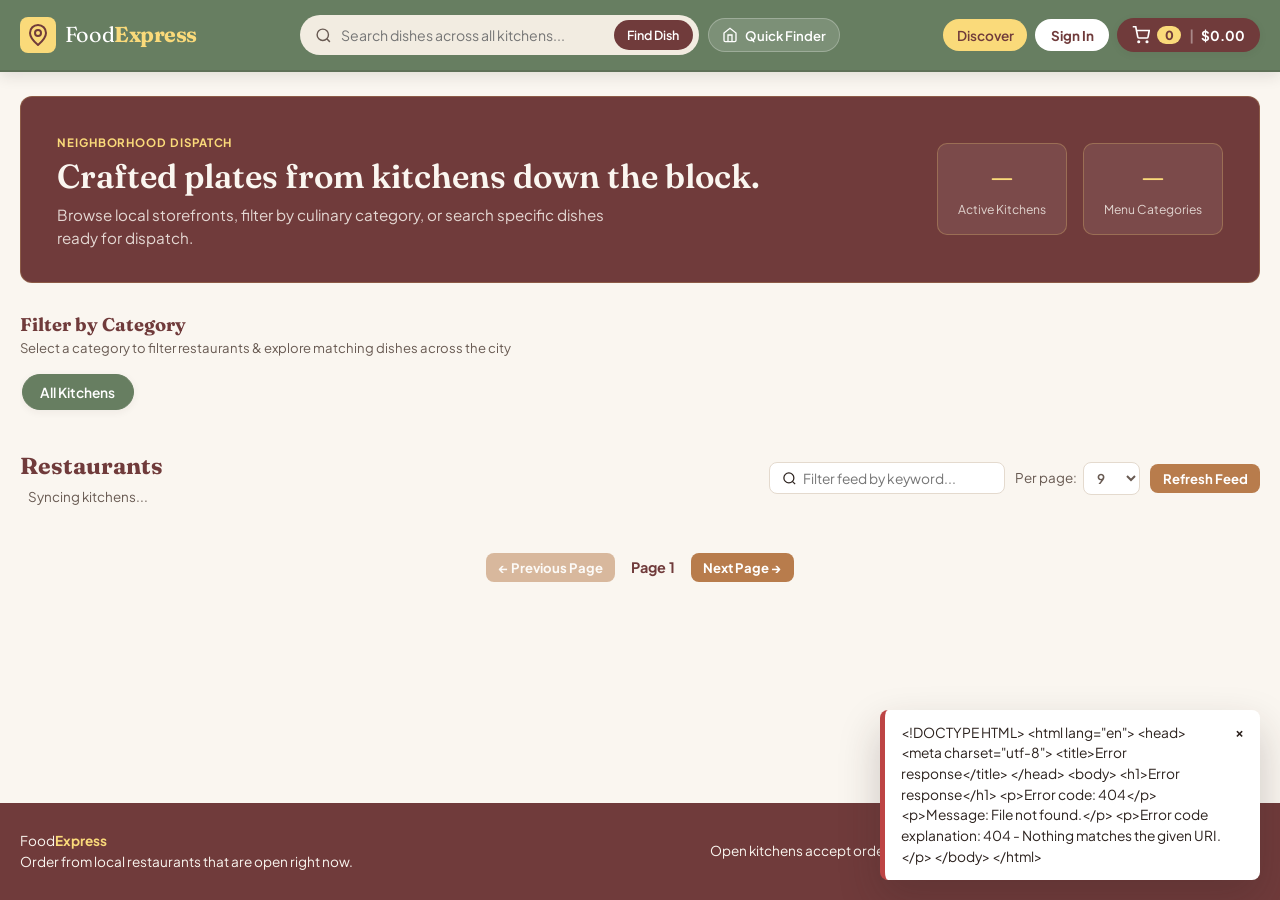
==== commit f956a094: "commit" ====
--- a/Food.Web/wwwroot/index.html
+++ b/Food.Web/wwwroot/index.html
@@ -158,7 +158,7 @@
         <section id="homeDiscoveryView" class="view-section active-view">
 
             <!-- Editorial Hero & Filter Ribbon -->
-            <div class="discovery-banner hidden" aria-hidden="true">
+            <div class="discovery-banner">
                 <div class="discovery-banner-content">
                     <span class="eyebrow-tag">Neighborhood Dispatch</span>
                     <h1 class="editorial-title">Crafted plates from kitchens down the block.</h1>
@@ -195,7 +195,7 @@
                 </div>
             </section>
 
-            <!-- Global Dish Search Results Panel (Shown when user searches via GET /api/Menu/search) -->
+            <!-- Global Dish Search Results Panel -->
             <section class="dishes-showcase-section hidden" id="dishSearchResultsSection">
                 <div class="section-header-bar">
                     <div>
@@ -207,7 +207,7 @@
                 <div class="dishes-grid" id="dishSearchResultsGrid"></div>
             </section>
 
-            <!-- Explore Dishes by Category Section (GET /api/Menu/category/{categoryId}) -->
+            <!-- Explore Dishes by Category Section -->
             <section class="dishes-showcase-section hidden" id="categoryDishesSection">
                 <div class="section-header-bar">
                     <div>
@@ -219,7 +219,7 @@
                 <div class="dishes-grid" id="categoryDishesGrid"></div>
             </section>
 
-            <!-- Main Restaurant Feed with Search, Category Filter & Pagination (GET /api/Restaurants) -->
+            <!-- Main Restaurant Feed -->
             <section class="restaurants-feed-section">
                 <div class="feed-toolbar">
                     <div class="feed-toolbar-left">
@@ -256,9 +256,7 @@
                 </div>
 
                 <!-- Restaurant Cards Grid -->
-                <div class="restaurants-grid" id="restaurantsGrid">
-                    <!-- Populated dynamically via GET /api/Restaurants -->
-                </div>
+                <div class="restaurants-grid" id="restaurantsGrid"></div>
 
                 <!-- Pagination Bar -->
                 <div class="pagination-bar" id="restaurantsPaginationBar">
@@ -275,8 +273,6 @@
 
         <!-- ===================================================================
              VIEW 2: DEDICATED RESTAURANT STOREFRONT VIEW
-             (GET /api/Restaurants/{id}, GET /api/Restaurants/{id}/menu,
-              GET /api/Menu/search?q={term}&restaurantId={id})
              =================================================================== -->
         <section id="storefrontView" class="view-section hidden">
             <div class="storefront-top-nav">
@@ -296,9 +292,7 @@
 
             <!-- Storefront Cover Hero -->
             <div class="storefront-hero" id="storefrontHero">
-                <div class="storefront-hero-media" id="storefrontBannerWrap">
-                    <!-- Populated with restaurant image or earthy SVG illustration -->
-                </div>
+                <div class="storefront-hero-media" id="storefrontBannerWrap"></div>
                 <div class="storefront-hero-info">
                     <div class="storefront-badges">
                         <span class="status-pill open" id="storefrontStatusBadge">Open</span>
@@ -310,7 +304,6 @@
                 </div>
             </div>
 
-            <!-- Storefront Menu Controls: In-Restaurant Dish Search (GET /api/Menu/search?q=&restaurantId=) -->
             <div class="storefront-toolbar">
                 <div class="storefront-tabs">
                     <button type="button" class="tab-pill active" id="storefrontFullMenuTab">
@@ -328,15 +321,11 @@
                 </form>
             </div>
 
-            <!-- Storefront Dishes Grid -->
-            <div class="dishes-grid" id="storefrontMenuGrid">
-                <!-- Populated via GET /api/Restaurants/{id}/menu or GET /api/Menu/search?q=&restaurantId= -->
-            </div>
+            <div class="dishes-grid" id="storefrontMenuGrid"></div>
         </section>
 
         <!-- ===================================================================
              VIEW 3: CUSTOMER "MY ORDERS" TRACKING VIEW
-             (GET /api/Orders/my, GET /api/Orders/{id}, PATCH /api/Orders/{id}/status)
              =================================================================== -->
         <section id="myOrdersView" class="view-section hidden">
             <div class="section-header-bar">
@@ -352,25 +341,22 @@
                 </button>
             </div>
 
-            <div class="orders-list-grid" id="myOrdersGrid">
-                <!-- Populated dynamically via GET /api/Orders/my -->
-            </div>
+            <div class="orders-list-grid" id="myOrdersGrid"></div>
         </section>
 
         <!-- ===================================================================
-             VIEW 4: FRICTIONLESS ADMIN CONTROL CENTER (DROPDOWN-DRIVEN UX)
+             VIEW 4: ADMIN CONTROL CENTER
              =================================================================== -->
         <section id="adminDashboardView" class="view-section hidden">
             <div class="admin-header-banner">
                 <div>
                     <span class="eyebrow-tag">Operations &amp; Catalog Control</span>
-                    <h1 class="editorial-title-sm">Admin</h1>
+                    <h1 class="editorial-title-sm">Admin Control Center</h1>
                     <p class="section-sub-xs">
                         Update restaurants, dishes, and orders. Pause a restaurant when it should stop accepting orders.
                     </p>
                 </div>
                 <div class="admin-header-actions">
-                    <!-- Secondary Restaurant Creation Route Trigger (POST /api/Restaurants) -->
                     <button type="button" class="btn-secondary btn-sm" id="openQuickCreateRestaurantModalBtn">
                         + Add restaurant
                     </button>
@@ -380,7 +366,6 @@
                 </div>
             </div>
 
-            <!-- Admin Tab Bar -->
             <div class="admin-tabs-bar" role="tablist">
                 <button type="button" class="admin-tab-btn active" data-admin-tab="tabRestaurants">
                     1. Restaurant Management
@@ -396,15 +381,9 @@
                 </button>
             </div>
 
-            <!-- -----------------------------------------------------------------
-                 ADMIN TAB 1: RESTAURANT MANAGEMENT
-                 (GET /api/Restaurants, POST /api/Admin/restaurants,
-                  PUT /api/Admin/restaurants/{id}, DELETE /api/Admin/restaurants/{id},
-                  POST /api/Admin/restaurants/{id}/image)
-                 ----------------------------------------------------------------- -->
+            <!-- ADMIN TAB 1: RESTAURANT MANAGEMENT -->
             <div class="admin-tab-panel active-tab-panel" id="tabRestaurants">
                 <div class="admin-two-col">
-                    <!-- Left Card: Dropdown-Driven Edit, Image Upload & Delete -->
                     <div class="admin-card">
                         <div class="admin-card-header">
                             <span class="badge-moss">Auto-Fill Editor</span>
@@ -419,7 +398,6 @@
                             </select>
                         </div>
 
-                        <!-- Auto-Filled Edit Form (PUT /api/Admin/restaurants/{id}) -->
                         <form id="adminEditRestaurantForm" class="admin-form-stack">
                             <input type="hidden" id="adminEditRestId" />
                             <input type="hidden" id="adminEditRestImagePath" />
@@ -455,7 +433,6 @@
 
                         <hr class="admin-divider" />
 
-                        <!-- Cover Image Upload Form (POST /api/Admin/restaurants/{id}/image) -->
                         <form id="adminRestImageForm" class="admin-form-stack">
                             <h4>Upload Cover Image</h4>
                             <div class="file-upload-row">
@@ -467,7 +444,6 @@
                         </form>
                     </div>
 
-                    <!-- Right Card: Create New Restaurant (POST /api/Admin/restaurants) -->
                     <div class="admin-card">
                         <div class="admin-card-header">
                             <span class="badge-wheat">New Partner</span>
@@ -525,15 +501,9 @@
                 </div>
             </div>
 
-            <!-- -----------------------------------------------------------------
-                 ADMIN TAB 2: MENU ITEM MANAGEMENT (TWO-STEP SMART DROPDOWNS)
-                 (GET /api/Menu/restaurant/{restaurantId}, GET /api/Admin/categories,
-                  PUT /api/Admin/menuitems/{id}, DELETE /api/Admin/menuitems/{id},
-                  POST /api/Admin/menuitems/{id}/image, POST /api/Admin/menuitems)
-                 ----------------------------------------------------------------- -->
+            <!-- ADMIN TAB 2: MENU ITEM MANAGEMENT -->
             <div class="admin-tab-panel hidden" id="tabMenuItems">
                 <div class="admin-two-col">
-                    <!-- Left Card: Two-Step Smart Dropdown Dish Editor -->
                     <div class="admin-card">
                         <div class="admin-card-header">
                             <span class="badge-moss">2-Step Smart Selector</span>
@@ -557,7 +527,6 @@
                             </div>
                         </div>
 
-                        <!-- Auto-Filled Dish Update Form (PUT /api/Admin/menuitems/{id}) -->
                         <form id="adminEditMenuItemForm" class="admin-form-stack">
                             <input type="hidden" id="adminEditDishId" />
                             <input type="hidden" id="adminEditDishRestaurantId" />
@@ -603,7 +572,6 @@
 
                         <hr class="admin-divider" />
 
-                        <!-- Upload Dish Photo Form (POST /api/Admin/menuitems/{id}/image) -->
                         <form id="adminDishImageForm" class="admin-form-stack">
                             <h4>Upload Dish Photo</h4>
                             <div class="file-upload-row">
@@ -615,7 +583,6 @@
                         </form>
                     </div>
 
-                    <!-- Right Card: Create New Dish (POST /api/Admin/menuitems) -->
                     <div class="admin-card">
                         <div class="admin-card-header">
                             <span class="badge-wheat">Catalog Addition</span>
@@ -671,18 +638,13 @@
                 </div>
             </div>
 
-            <!-- -----------------------------------------------------------------
-                 ADMIN TAB 3: CATEGORY & USER ROLE MANAGEMENT
-                 (GET /api/Admin/categories, POST /api/Admin/categories,
-                  POST /api/Admin/users/promote?email=...)
-                 ----------------------------------------------------------------- -->
+            <!-- ADMIN TAB 3: CATEGORIES & USER ROLE PROMOTION -->
             <div class="admin-tab-panel hidden" id="tabCategoriesUsers">
                 <div class="admin-two-col">
-                    <!-- Left Card: Categories Manager -->
                     <div class="admin-card">
                         <div class="admin-card-header">
                             <span class="badge-moss">Taxonomy</span>
-                            <h3>Menu Categories ( &amp; )</h3>
+                            <h3>Menu Categories</h3>
                             <p>Create culinary categories and immediately sync all dropdowns &amp; discovery pills.</p>
                         </div>
 
@@ -697,12 +659,9 @@
                             <button type="submit" class="btn-primary">Add Category</button>
                         </form>
 
-                        <div class="admin-categories-list" id="adminCategoriesList">
-                            <!-- Populated via GET /api/Admin/categories -->
-                        </div>
-                    </div>
-
-                    <!-- Right Card: Promote User to Admin -->
+                        <div class="admin-categories-list" id="adminCategoriesList"></div>
+                    </div>
+
                     <div class="admin-card">
                         <div class="admin-card-header">
                             <span class="badge-wheat">Access Control</span>
@@ -727,10 +686,7 @@
                 </div>
             </div>
 
-            <!-- -----------------------------------------------------------------
-                 ADMIN TAB 4: LIVE ORDER OPERATIONS BOARD
-                 (GET /api/Orders, PATCH /api/Orders/{id}/status, GET /api/Orders/{id})
-                 ----------------------------------------------------------------- -->
+            <!-- ADMIN TAB 4: LIVE ORDER OPERATIONS BOARD -->
             <div class="admin-tab-panel hidden" id="tabOrdersBoard">
                 <div class="admin-orders-toolbar">
                     <div class="status-filter-pills" id="adminOrderStatusFilterBar">
@@ -747,18 +703,12 @@
                     </button>
                 </div>
 
-                <div class="admin-orders-grid" id="adminOrdersBoard">
-                    <!-- Populated dynamically via GET /api/Orders -->
-                </div>
+                <div class="admin-orders-grid" id="adminOrdersBoard"></div>
             </div>
         </section>
     </main>
 
-    <!-- =====================================================================
-         SLIDE-OVER DRAWER 1: SHOPPING CART & CHECKOUT
-         (GET /api/Cart, POST /api/Cart/items, PUT /api/Cart/items/{menuItemId},
-          DELETE /api/Cart/items/{menuItemId}, POST /api/Orders)
-         ===================================================================== -->
+    <!-- SLIDE-OVER DRAWER 1: SHOPPING CART & CHECKOUT -->
     <div class="drawer-backdrop hidden" id="cartDrawerBackdrop"></div>
     <aside class="slide-drawer hidden" id="cartDrawer" aria-label="Shopping Cart">
         <div class="drawer-header">
@@ -769,20 +719,14 @@
             <button type="button" class="btn-close-circle" id="closeCartDrawerBtn" aria-label="Close Cart">&times;</button>
         </div>
 
-        <!-- Active Cart Restaurant Banner -->
         <div class="cart-kitchen-banner hidden" id="cartRestaurantBanner">
             <span>Ordering from: <strong id="cartRestaurantNameLabel">—</strong></span>
             <span class="badge-wheat" id="cartRestaurantIdLabel"></span>
         </div>
 
-        <!-- Cart Items Scrollable Area -->
-        <div class="drawer-body" id="cartItemsList">
-            <!-- Populated via GET /api/Cart -->
-        </div>
-
-        <!-- Checkout Footer -->
+        <div class="drawer-body" id="cartItemsList"></div>
+
         <div class="drawer-footer" id="cartDrawerFooter">
-            <!-- Delivery Address Selector (Populated via GET /api/Addresses/my) -->
             <div class="checkout-address-box">
                 <div class="checkout-address-header">
                     <label for="checkoutAddressSelect">Delivery Address</label>
@@ -792,7 +736,6 @@
                     <option value="">Select delivery address...</option>
                 </select>
 
-                <!-- Inline Quick Address Form inside Checkout (POST /api/Addresses) -->
                 <form id="cartAddAddressForm" class="quick-address-form hidden">
                     <input type="text"
                            id="cartStreetInput"
@@ -827,10 +770,7 @@
         </div>
     </aside>
 
-    <!-- =====================================================================
-         SLIDE-OVER DRAWER 2: RESTAURANT CARD "PREVIEW DISHES" DRAWER
-         (Explicitly wired to GET /api/Menu/restaurant/{restaurantId})
-         ===================================================================== -->
+    <!-- SLIDE-OVER DRAWER 2: PREVIEW DISHES DRAWER -->
     <div class="drawer-backdrop hidden" id="previewDishesBackdrop"></div>
     <aside class="slide-drawer hidden" id="previewDishesDrawer" aria-label="Kitchen Menu Preview">
         <div class="drawer-header">
@@ -848,9 +788,7 @@
         </div>
     </aside>
 
-    <!-- =====================================================================
-         MODAL 1: DISH QUICK-VIEW / DETAIL MODAL (GET /api/Menu/{id})
-         ===================================================================== -->
+    <!-- MODAL 1: DISH QUICK-VIEW -->
     <div class="modal-backdrop hidden" id="dishDetailModal">
         <div class="modal-card" role="dialog" aria-modal="true" aria-labelledby="dishModalName">
             <button type="button" class="btn-close-circle modal-close-floating" id="closeDishModalBtn" aria-label="Close">&times;</button>
@@ -883,10 +821,7 @@
         </div>
     </div>
 
-    <!-- =====================================================================
-         MODAL 2: AUTHENTICATION (LOGIN / REGISTER)
-         (POST /api/Auth/Login, POST /api/Auth/Register)
-         ===================================================================== -->
+    <!-- MODAL 2: AUTHENTICATION -->
     <div class="modal-backdrop hidden" id="authModal">
         <div class="modal-card modal-sm" role="dialog" aria-modal="true" aria-labelledby="authModalTitle">
             <div class="modal-header">
@@ -903,7 +838,6 @@
             </div>
 
             <div class="modal-body">
-                <!-- Login Form (POST /api/Auth/Login) -->
                 <form id="loginForm" class="admin-form-stack">
                     <div class="form-group">
                         <label for="loginEmail">Email Address</label>
@@ -916,7 +850,6 @@
                     <button type="submit" class="btn-primary btn-block">Sign In</button>
                 </form>
 
-                <!-- Register Form (POST /api/Auth/Register) -->
                 <form id="registerForm" class="admin-form-stack hidden">
                     <div class="form-group">
                         <label for="regUserName">Username (3–50 characters)</label>
@@ -948,11 +881,7 @@
         </div>
     </div>
 
-    <!-- =====================================================================
-         MODAL 3: USER PROFILE & SAVED ADDRESSES MANAGER
-         (GET /api/Users/profile, POST /api/Users/profile-image,
-          GET /api/Addresses/my, POST /api/Addresses, DELETE /api/Addresses/{id})
-         ===================================================================== -->
+    <!-- MODAL 3: PROFILE & ADDRESSES -->
     <div class="modal-backdrop hidden" id="profileModal">
         <div class="modal-card modal-lg" role="dialog" aria-modal="true" aria-labelledby="profileModalTitle">
             <div class="modal-header">
@@ -964,12 +893,9 @@
             </div>
 
             <div class="modal-body profile-modal-grid">
-                <!-- Left Column: Profile Info & Avatar Upload -->
                 <div class="profile-info-col">
                     <div class="profile-avatar-card">
-                        <div class="profile-avatar-frame" id="profileAvatarFrame">
-                            <!-- Populated with user image or SVG avatar -->
-                        </div>
+                        <div class="profile-avatar-frame" id="profileAvatarFrame"></div>
                         <div class="profile-identity">
                             <h3 id="profileNameDisplay">—</h3>
                             <p id="profileEmailDisplay" class="muted-helper">—</p>
@@ -993,12 +919,9 @@
                     </button>
                 </div>
 
-                <!-- Right Column: Saved Addresses (GET / POST / DELETE /api/Addresses) -->
                 <div class="profile-addresses-col">
                     <h4>Saved Delivery Addresses</h4>
-                    <div class="saved-addresses-list" id="savedAddressesList">
-                        <!-- Populated dynamically -->
-                    </div>
+                    <div class="saved-addresses-list" id="savedAddressesList"></div>
 
                     <form id="profileAddAddressForm" class="admin-form-stack address-add-card">
                         <h5>Add New Address</h5>
@@ -1029,9 +952,7 @@
         </div>
     </div>
 
-    <!-- =====================================================================
-         MODAL 4: ORDER RECEIPT & LIVE TRACKER MODAL (GET /api/Orders/{id})
-         ===================================================================== -->
+    <!-- MODAL 4: ORDER RECEIPT & LIVE TRACKER -->
     <div class="modal-backdrop hidden" id="orderDetailModal">
         <div class="modal-card modal-lg" role="dialog" aria-modal="true" aria-labelledby="orderModalTitle">
             <div class="modal-header">
@@ -1041,17 +962,11 @@
                 </div>
                 <button type="button" class="btn-close-circle" id="closeOrderDetailModalBtn" aria-label="Close">&times;</button>
             </div>
-
-            <div class="modal-body" id="orderDetailModalBody">
-                <!-- Populated dynamically via GET /api/Orders/{id} -->
-            </div>
+            <div class="modal-body" id="orderDetailModalBody"></div>
         </div>
     </div>
 
-    <!-- =====================================================================
-         MODAL 5: CART RESTAURANT CONFLICT PROMPT
-         (Enforces single-restaurant cart rule cleanly)
-         ===================================================================== -->
+    <!-- MODAL 5: CART RESTAURANT CONFLICT PROMPT -->
     <div class="modal-backdrop hidden" id="cartConflictModal">
         <div class="modal-card modal-sm" role="dialog" aria-modal="true">
             <div class="modal-header">
@@ -1075,10 +990,7 @@
         </div>
     </div>
 
-    <!-- =====================================================================
-         MODAL 6: STOREFRONT QUICK-ADD DISH MODAL FOR ADMINS
-         (Explicitly wired to POST /api/Restaurants/{id}/menu)
-         ===================================================================== -->
+    <!-- MODAL 6: STOREFRONT QUICK-ADD DISH MODAL FOR ADMINS -->
     <div class="modal-backdrop hidden" id="storefrontAddDishModal">
         <div class="modal-card modal-sm" role="dialog" aria-modal="true">
             <div class="modal-header">
@@ -1116,10 +1028,7 @@
         </div>
     </div>
 
-    <!-- =====================================================================
-         MODAL 7: QUICK CREATE RESTAURANT MODAL FOR ADMINS
-         (Explicitly wired to POST /api/Restaurants)
-         ===================================================================== -->
+    <!-- MODAL 7: QUICK CREATE RESTAURANT MODAL FOR ADMINS -->
     <div class="modal-backdrop hidden" id="quickCreateRestaurantModal">
         <div class="modal-card modal-sm" role="dialog" aria-modal="true">
             <div class="modal-header">
@@ -1147,9 +1056,6 @@
         </div>
     </div>
 
-    <!-- =====================================================================
-         FOOTER
-         ===================================================================== -->
     <footer class="site-footer">
         <div class="container footer-inner">
             <div class="footer-brand">
@@ -1162,9 +1068,6 @@
         </div>
     </footer>
 
-    <!-- =====================================================================
-         NON-BLOCKING TOAST NOTIFICATION STACK (Bottom-Right)
-         ===================================================================== -->
     <div class="toast-container" id="toastContainer" aria-live="polite"></div>
 
     <script src="app.js"></script>
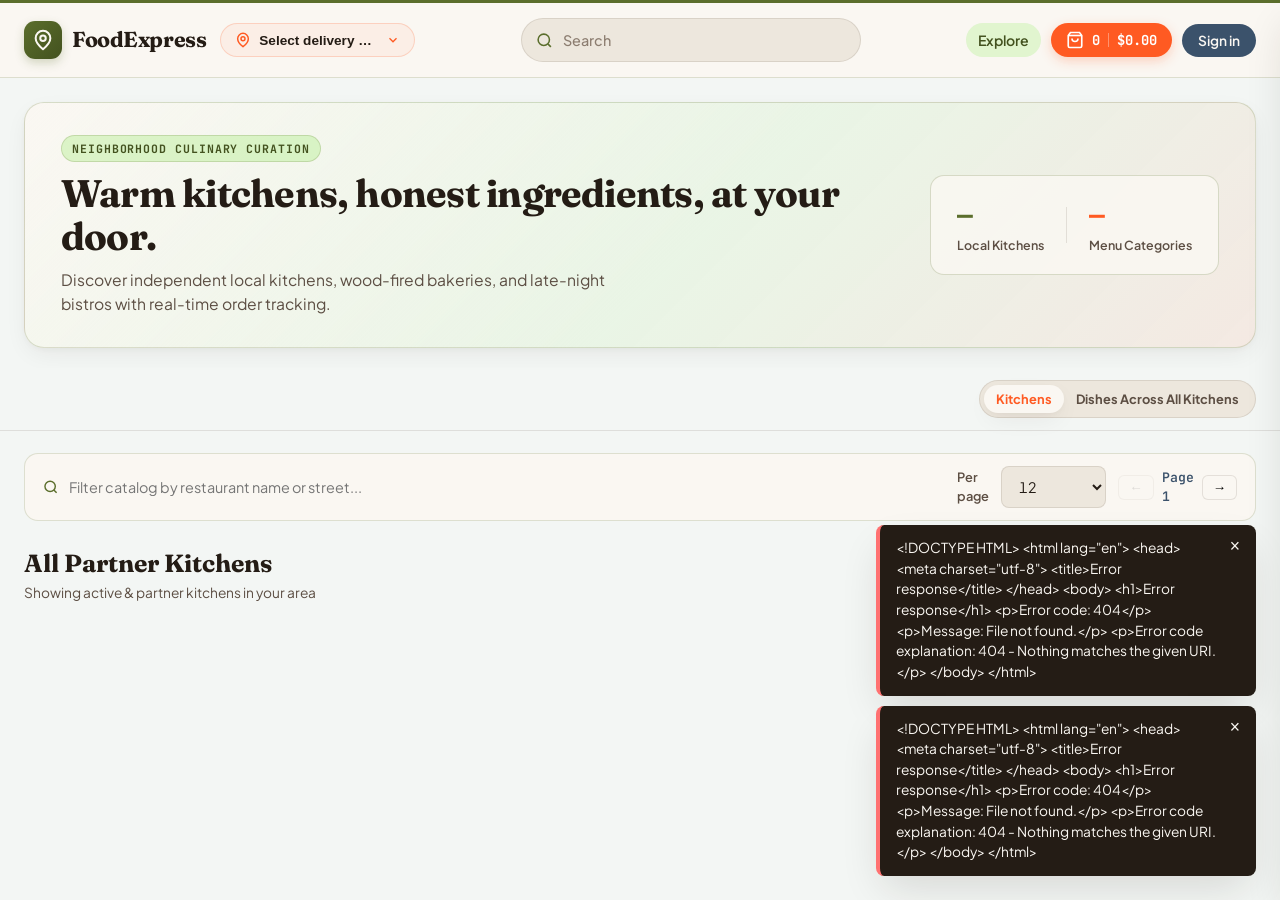
==== commit 056172b9: "commit" ====
--- a/Food.Web/wwwroot/index.html
+++ b/Food.Web/wwwroot/index.html
@@ -3,1071 +3,863 @@
 <head>
     <meta charset="UTF-8" />
     <meta name="viewport" content="width=device-width, initial-scale=1.0" />
-    <title>FoodExpress</title>
-    <!-- Google Fonts: Fraunces (Editorial Display) & Plus Jakarta Sans (Tactile Consumer UI) -->
+    <title>FoodExpress — Craft Kitchens, Delivered Warm</title>
+    <!-- Google Fonts: Fraunces (Editorial Serif), Plus Jakarta Sans (Clean UI), JetBrains Mono (Tabular Prices/IDs) -->
     <link rel="preconnect" href="https://fonts.googleapis.com" />
     <link rel="preconnect" href="https://fonts.gstatic.com" crossorigin />
-    <link href="https://fonts.googleapis.com/css2?family=Fraunces:ital,opsz,wght@0,9..144,500;0,9..144,600;0,9..144,700;1,9..144,400&family=Plus+Jakarta+Sans:wght@400;500;600;700&display=swap" rel="stylesheet" />
+    <link href="https://fonts.googleapis.com/css2?family=Fraunces:ital,opsz,wght@0,9..144,600;0,9..144,700;1,9..144,600&family=JetBrains+Mono:wght@500;600;700&family=Plus+Jakarta+Sans:wght@400;500;600;700;800&display=swap" rel="stylesheet" />
     <link rel="stylesheet" href="styles.css" />
 </head>
 <body>
 
-    <!-- =====================================================================
-         STICKY TOP NAVIGATION BAR (Bolt Food / Glovo Inspired)
-         ===================================================================== -->
-    <header class="topbar" id="topbar">
-        <div class="topbar-inner container">
-            <!-- Brand Identity -->
-            <div class="brand-cluster">
-                <a href="#home" class="brand-logo" id="brandHomeLink" aria-label="FoodExpress Home">
-                    <span class="brand-emblem">
-                        <svg width="24" height="24" viewBox="0 0 24 24" fill="none" stroke="currentColor" stroke-width="2" stroke-linecap="round" stroke-linejoin="round" aria-hidden="true">
+    <!-- ======================== STICKY TOP HEADER ======================== -->
+    <header class="site-header" id="siteHeader">
+        <div class="header-inner container">
+            <!-- Brand Logo & Address Pill -->
+            <div class="header-left">
+                <a href="#discovery" class="brand-logo" id="brandLogoBtn" aria-label="FoodExpress Home">
+                    <span class="brand-mark">
+                        <svg width="22" height="22" viewBox="0 0 24 24" fill="none" stroke="currentColor" stroke-width="2.2" stroke-linecap="round" stroke-linejoin="round">
                             <path d="M12 2C7.5 2 4 5.5 4 10c0 5.25 8 12 8 12s8-6.75 8-12c0-4.5-3.5-8-8-8z" />
                             <circle cx="12" cy="10" r="3" />
                         </svg>
                     </span>
-                    <span class="brand-text">Food<strong>Express</strong></span>
+                    <span class="brand-name">FoodExpress</span>
                 </a>
 
-                <!-- Address Selector Pill (Visible when authenticated) -->
-                <div class="address-pill-wrap hidden" id="topAddressPillWrap">
-                    <span class="address-pill-label">
-                        <svg width="14" height="14" viewBox="0 0 24 24" fill="none" stroke="currentColor" stroke-width="2.2" stroke-linecap="round" stroke-linejoin="round">
-                            <path d="M21 10c0 7-9 13-9 13s-9-6-9-13a9 9 0 0 1 18 0z" />
-                            <circle cx="12" cy="10" r="3" />
-                        </svg>
-                        Deliver to:
-                    </span>
-                    <select id="topAddressSelect" class="address-pill-select" aria-label="Select Delivery Address">
-                        <option value="">Add an address...</option>
-                    </select>
-                    <button type="button" class="btn-icon-tiny" id="topManageAddressBtn" title="Manage delivery addresses">
-                        <svg width="14" height="14" viewBox="0 0 24 24" fill="none" stroke="currentColor" stroke-width="2.2">
-                            <line x1="12" y1="5" x2="12" y2="19" />
-                            <line x1="5" y1="12" x2="19" y2="12" />
-                        </svg>
-                    </button>
-                </div>
-            </div>
-
-            <!-- Dual Search Cluster: Global Dish Search + Instant Restaurant Finder -->
-            <div class="topbar-search-cluster">
-                <!-- Global Dish Search (GET /api/Menu/search?q=...) -->
-                <form class="global-search-form" id="globalDishSearchForm" role="search">
-                    <svg class="search-icon" width="17" height="17" viewBox="0 0 24 24" fill="none" stroke="currentColor" stroke-width="2">
+                <button type="button" class="address-pill" id="headerAddressBtn" title="Manage delivery addresses">
+                    <svg width="16" height="16" viewBox="0 0 24 24" fill="none" stroke="currentColor" stroke-width="2.2" stroke-linecap="round" stroke-linejoin="round">
+                        <path d="M20 10c0 6-8 12-8 12s-8-6-8-12a8 8 0 0 1 16 0Z" />
+                        <circle cx="12" cy="10" r="3" />
+                    </svg>
+                    <span class="address-pill-label" id="headerAddressLabel">Select delivery address</span>
+                    <svg class="chevron-icon" width="14" height="14" viewBox="0 0 24 24" fill="none" stroke="currentColor" stroke-width="2.2">
+                        <path d="m6 9 6 6 6-6" />
+                    </svg>
+                </button>
+            </div>
+
+            <!-- Global Instant Autocomplete Search (/api/Restaurants/search & /api/Menu/search) -->
+            <div class="header-search-wrap" id="globalSearchWrap">
+                <div class="search-input-shell">
+                    <svg class="search-icon" width="17" height="17" viewBox="0 0 24 24" fill="none" stroke="currentColor" stroke-width="2.2">
                         <circle cx="11" cy="11" r="8" />
-                        <line x1="21" y1="21" x2="16.65" y2="16.65" />
+                        <path d="m21 21-4.3-4.3" />
                     </svg>
                     <input type="search"
-                           id="globalDishSearchInput"
-                           class="global-search-input"
-                           placeholder="Search dishes across all kitchens..."
+                           id="globalSearchInput"
+                           placeholder="Search"
                            autocomplete="off" />
-                    <button type="submit" class="search-submit-pill">Find Dish</button>
-                </form>
-
-                <!-- Dedicated Quick Restaurant Finder (GET /api/Restaurants/search?q=...) -->
-                <div class="quick-finder-wrap" id="quickFinderWrap">
-                    <button type="button" class="btn-quick-finder" id="toggleQuickFinderBtn" aria-expanded="false">
-                        <svg width="16" height="16" viewBox="0 0 24 24" fill="none" stroke="currentColor" stroke-width="2">
-                            <path d="M3 9l9-7 9 7v11a2 2 0 0 1-2 2H5a2 2 0 0 1-2-2z" />
-                            <polyline points="9 22 9 12 15 12 15 22" />
+                </div>
+                <!-- Live Autocomplete Dropdown -->
+                <div class="autocomplete-dropdown hidden" id="globalSearchDropdown" role="listbox"></div>
+            </div>
+
+            <!-- Right Actions: Navigation, Admin Studio Switch, Cart, Auth/Profile -->
+            <div class="header-actions">
+                <button type="button" class="nav-link-btn active" id="navExploreBtn">
+                    Explore
+                </button>
+
+                <button type="button" class="nav-link-btn hidden" id="navMyOrdersBtn">
+                    My Orders
+                    <span class="active-order-dot hidden" id="activeOrderDot"></span>
+                </button>
+
+                <!-- Admin Studio Toggle (Visible ONLY when Admin role is detected) -->
+                <button type="button" class="admin-switch-btn hidden" id="navAdminStudioBtn">
+                    <svg width="16" height="16" viewBox="0 0 24 24" fill="none" stroke="currentColor" stroke-width="2.2">
+                        <rect width="7" height="9" x="3" y="3" rx="1" />
+                        <rect width="7" height="5" x="14" y="3" rx="1" />
+                        <rect width="7" height="9" x="14" y="12" rx="1" />
+                        <rect width="7" height="5" x="3" y="16" rx="1" />
+                    </svg>
+                    <span id="adminSwitchLabel">Admin Studio</span>
+                </button>
+
+                <!-- Cart Trigger Pill -->
+                <button type="button" class="cart-trigger-btn" id="headerCartBtn" aria-label="Open shopping cart">
+                    <svg width="18" height="18" viewBox="0 0 24 24" fill="none" stroke="currentColor" stroke-width="2.2">
+                        <path d="M6 2 3 6v14a2 2 0 0 0 2 2h14a2 2 0 0 0 2-2V6l-3-4Z" />
+                        <path d="M3 6h18" />
+                        <path d="M16 10a4 4 0 0 1-8 0" />
+                    </svg>
+                    <span class="cart-badge-count mono" id="headerCartCount">0</span>
+                    <span class="cart-divider"></span>
+                    <span class="cart-badge-total mono" id="headerCartTotal">$0.00</span>
+                </button>
+
+                <!-- Auth / User Profile Trigger -->
+                <button type="button" class="btn-auth-trigger" id="headerAuthBtn">
+                    Sign in
+                </button>
+
+                <button type="button" class="user-profile-pill hidden" id="headerProfileBtn" title="My Profile & Account">
+                    <img src="" alt="User Avatar" class="header-avatar-img" id="headerAvatarImg" />
+                    <span class="header-username" id="headerUserName">Account</span>
+                    <span class="role-chip hidden" id="headerAdminBadge">ADMIN</span>
+                </button>
+            </div>
+        </div>
+    </header>
+
+    <!-- ======================== MAIN VIEWPORT ======================== -->
+    <main class="main-content" id="mainContent">
+
+        <!-- ==================== VIEW 1: CUSTOMER DISCOVERY ==================== -->
+        <section class="view-section" id="viewDiscovery">
+            <!-- Editorial Hero Strip -->
+            <div class="container">
+                <div class="editorial-hero">
+                    <div class="hero-copy">
+                        <span class="eyebrow-tag">NEIGHBORHOOD CULINARY CURATION</span>
+                        <h1 class="hero-title">Warm kitchens, honest ingredients, at your door.</h1>
+                        <p class="hero-subtitle">
+                            Discover independent local kitchens, wood-fired bakeries, and late-night bistros with real-time order tracking.
+                        </p>
+                    </div>
+                    <div class="hero-stats-card">
+                        <div class="stat-block">
+                            <span class="stat-num mono" id="heroStatRestaurants">—</span>
+                            <span class="stat-label">Local Kitchens</span>
+                        </div>
+                        <div class="stat-divider"></div>
+                        <div class="stat-block">
+                            <span class="stat-num mono" id="heroStatCategories">—</span>
+                            <span class="stat-label">Menu Categories</span>
+                        </div>
+                    </div>
+                </div>
+            </div>
+
+            <!-- Sticky Category Bar (GET /api/Menu/categories) -->
+            <div class="sticky-category-bar">
+                <div class="container category-bar-inner">
+                    <div class="category-scroll-track" id="discoveryCategoryPills" role="tablist">
+                        <!-- Populated dynamically -->
+                    </div>
+
+                    <!-- Discovery Mode Switch: Restaurants Catalog vs. Dish Explorer Across All Restaurants -->
+                    <div class="discovery-mode-switch" role="group" aria-label="Discovery view mode">
+                        <button type="button" class="mode-tab active" id="modeRestaurantsBtn" data-mode="restaurants">
+                            Kitchens
+                        </button>
+                        <button type="button" class="mode-tab" id="modeDishesBtn" data-mode="dishes">
+                            Dishes Across All Kitchens
+                        </button>
+                    </div>
+                </div>
+            </div>
+
+            <!-- Sub-View 1A: Restaurants Catalog (GET /api/Restaurants?search=&categoryId=&page=&pageSize=) -->
+            <div class="container" id="discoveryRestaurantsPanel">
+                <div class="catalog-toolbar">
+                    <div class="catalog-search-box">
+                        <svg width="16" height="16" viewBox="0 0 24 24" fill="none" stroke="currentColor" stroke-width="2.2">
+                            <circle cx="11" cy="11" r="8" />
+                            <path d="m21 21-4.3-4.3" />
                         </svg>
-                        <span>Quick Finder</span>
+                        <input type="search"
+                               id="catalogRestaurantSearchInput"
+                               placeholder="Filter catalog by restaurant name or street..." />
+                        <button type="button" class="btn-text-clear hidden" id="clearCatalogSearchBtn">Clear</button>
+                    </div>
+
+                    <div class="catalog-pagination-controls">
+                        <label for="catalogPageSizeSelect" class="toolbar-label">Per page</label>
+                        <select id="catalogPageSizeSelect" class="select-earth mono">
+                            <option value="6">6</option>
+                            <option value="12" selected>12</option>
+                            <option value="24">24</option>
+                            <option value="50">50</option>
+                        </select>
+                        <div class="page-stepper">
+                            <button type="button" class="btn-icon-outline" id="prevPageBtn" title="Previous page" disabled>&larr;</button>
+                            <span class="page-indicator mono" id="pageIndicatorText">Page 1</span>
+                            <button type="button" class="btn-icon-outline" id="nextPageBtn" title="Next page">&rarr;</button>
+                        </div>
+                    </div>
+                </div>
+
+                <div class="section-header-row">
+                    <div>
+                        <h2 class="section-title" id="restaurantSectionHeading">All Partner Kitchens</h2>
+                        <p class="section-caption" id="restaurantSectionCaption">Showing active &amp; partner kitchens in your area</p>
+                    </div>
+                </div>
+
+                <!-- Restaurant Bento Grid -->
+                <div class="restaurants-grid" id="restaurantsGrid">
+                    <!-- Rendered by app.js -->
+                </div>
+            </div>
+
+            <!-- Sub-View 1B: Platform-Wide Dish Explorer (GET /api/Menu/category/{categoryId} & GET /api/Menu/search?q=...) -->
+            <div class="container hidden" id="discoveryDishesPanel">
+                <div class="catalog-toolbar">
+                    <div class="catalog-search-box">
+                        <svg width="16" height="16" viewBox="0 0 24 24" fill="none" stroke="currentColor" stroke-width="2.2">
+                            <circle cx="11" cy="11" r="8" />
+                            <path d="m21 21-4.3-4.3" />
+                        </svg>
+                        <input type="search"
+                               id="globalDishSearchInput"
+                               placeholder="Search dishes across every restaurant (e.g., Khachapuri, Burger, Ramen)..." />
+                        <button type="button" class="btn-primary-sm" id="runGlobalDishSearchBtn">Search Dishes</button>
+                    </div>
+                    <div class="dish-explorer-hint">
+                        <span>Select a category pill above.</span>
+                    </div>
+                </div>
+
+                <div class="section-header-row">
+                    <div>
+                        <h2 class="section-title" id="dishExplorerHeading">Dishes Across All Restaurants</h2>
+                        <p class="section-caption" id="dishExplorerCaption">Click any dish to inspect details or add to your order</p>
+                    </div>
+                </div>
+
+                <div class="dishes-grid" id="globalDishesGrid">
+                    <!-- Rendered by app.js -->
+                </div>
+            </div>
+        </section>
+
+        <!-- ==================== VIEW 2: RESTAURANT STOREFRONT ==================== -->
+        <section class="view-section hidden" id="viewStorefront">
+            <div class="container">
+                <div class="storefront-top-nav">
+                    <button type="button" class="btn-back" id="backToDiscoveryBtn">
+                        <svg width="18" height="18" viewBox="0 0 24 24" fill="none" stroke="currentColor" stroke-width="2.2">
+                            <path d="m15 18-6-6 6-6" />
+                        </svg>
+                        Back to all kitchens
                     </button>
-
-                    <!-- Instant Restaurant Search Popover -->
-                    <div class="quick-finder-popover hidden" id="quickFinderPopover">
-                        <div class="quick-finder-header">
-                            <span class="quick-finder-title">Find a restaurant</span>
-                            <span class="quick-finder-sub">Search by name or street</span>
-                        </div>
-                        <div class="quick-finder-input-row">
+                    <button type="button" class="btn-secondary-sm" id="refreshStorefrontMenuBtn" title="Reload menu via GET /api/Restaurants/{id}/menu">
+                        Refresh Menu
+                    </button>
+                </div>
+
+                <!-- Restaurant Hero Banner (GET /api/Restaurants/{id}) -->
+                <div class="storefront-hero" id="storefrontHero">
+                    <div class="storefront-hero-media" id="storefrontHeroMedia"></div>
+                    <div class="storefront-hero-overlay">
+                        <div class="storefront-hero-badges" id="storefrontHeroBadges"></div>
+                        <h1 class="storefront-title" id="storefrontTitle">Restaurant Name</h1>
+                        <p class="storefront-address" id="storefrontAddress">Street Address</p>
+                    </div>
+                </div>
+
+                <!-- Inactive Restaurant Banner Notice -->
+                <div class="closed-kitchen-banner hidden" id="storefrontClosedBanner">
+                    <svg width="20" height="20" viewBox="0 0 24 24" fill="none" stroke="currentColor" stroke-width="2.2">
+                        <circle cx="12" cy="12" r="10" />
+                        <line x1="12" y1="8" x2="12" y2="12" />
+                        <line x1="12" y1="16" x2="12.01" y2="16" />
+                    </svg>
+                    <div>
+                        <strong>This kitchen is currently closed for new orders.</strong>
+                        <span>You may browse the menu below, but adding items to your cart is paused until the restaurant reopens.</span>
+                    </div>
+                </div>
+
+                <!-- Storefront Controls: Category Tabs + In-Restaurant Search (GET /api/Menu/search?q=...&restaurantId=...) -->
+                <div class="storefront-toolbar">
+                    <div class="storefront-categories" id="storefrontCategoryTabs">
+                        <!-- Populated dynamically -->
+                    </div>
+                    <div class="storefront-search-box">
+                        <svg width="16" height="16" viewBox="0 0 24 24" fill="none" stroke="currentColor" stroke-width="2.2">
+                            <circle cx="11" cy="11" r="8" />
+                            <path d="m21 21-4.3-4.3" />
+                        </svg>
+                        <input type="search"
+                               id="storefrontMenuSearchInput"
+                               placeholder="Search inside this menu..." />
+                        <button type="button" class="btn-text-clear hidden" id="clearStorefrontSearchBtn">Reset</button>
+                    </div>
+                </div>
+
+                <!-- 2-Column Wolt-Style Dish Cards (GET /api/Restaurants/{id}/menu) -->
+                <div class="storefront-menu-sections" id="storefrontMenuContainer">
+                    <!-- Rendered by app.js -->
+                </div>
+            </div>
+        </section>
+
+        <!-- ==================== VIEW 3: CUSTOMER "MY ORDERS" ==================== -->
+        <section class="view-section hidden" id="viewMyOrders">
+            <div class="container">
+                <div class="page-title-bar">
+                    <div>
+                        <span class="eyebrow-tag">LIVE ORDER TRACKER &amp; HISTORY</span>
+                        <h1 class="page-heading">My Orders</h1>
+                    </div>
+                    <button type="button" class="btn-secondary-sm" id="refreshMyOrdersBtn">
+                        <svg width="15" height="15" viewBox="0 0 24 24" fill="none" stroke="currentColor" stroke-width="2.2">
+                            <path d="M21 12a9 9 0 0 0-9-9 9.75 9.75 0 0 0-6.74 2.74L3 8" />
+                            <path d="M3 3v5h5" />
+                            <path d="M3 12a9 9 0 0 0 9 9 9.75 9.75 0 0 0 6.74-2.74L21 16" />
+                            <path d="M16 16h5v5" />
+                        </svg>
+                        Refresh Orders
+                    </button>
+                </div>
+
+                <div id="myOrdersContent">
+                    <!-- Active orders + past order history rendered here -->
+                </div>
+            </div>
+        </section>
+
+        <!-- ==================== VIEW 4: ADMIN STUDIO CONTROL CENTER ==================== -->
+        <section class="view-section hidden" id="viewAdminStudio">
+            <div class="admin-layout container">
+                <!-- Deep Slate-Blue & Olive Sidebar -->
+                <aside class="admin-sidebar">
+                    <div class="admin-sidebar-header">
+                        <span class="admin-badge-pill">CONTROL CENTER</span>
+                        <h2 class="admin-sidebar-title">Admin Studio</h2>
+                        <p class="admin-sidebar-sub">Full platform operations &amp; dispatch</p>
+                    </div>
+
+                    <nav class="admin-nav" role="tablist">
+                        <button type="button" class="admin-nav-btn active" data-workspace="restaurants">
+                            <svg width="18" height="18" viewBox="0 0 24 24" fill="none" stroke="currentColor" stroke-width="2">
+                                <path d="M3 9l9-7 9 7v11a2 2 0 0 1-2 2H5a2 2 0 0 1-2-2z" />
+                                <polyline points="9 22 9 12 15 12 15 22" />
+                            </svg>
+                            <span>1. Restaurants</span>
+                        </button>
+
+                        <button type="button" class="admin-nav-btn" data-workspace="menu">
+                            <svg width="18" height="18" viewBox="0 0 24 24" fill="none" stroke="currentColor" stroke-width="2">
+                                <path d="M3 2v7c0 1.1.9 2 2 2h4a2 2 0 0 0 2-2V2" />
+                                <path d="M7 2v20" />
+                                <path d="M21 15V2v0a5 5 0 0 0-5 5v6c0 1.1.9 2 2 2h3Zm0 0v7" />
+                            </svg>
+                            <span>2. Menu &amp; Categories</span>
+                        </button>
+
+                        <button type="button" class="admin-nav-btn" data-workspace="orders">
+                            <svg width="18" height="18" viewBox="0 0 24 24" fill="none" stroke="currentColor" stroke-width="2">
+                                <rect width="16" height="20" x="4" y="2" rx="2" />
+                                <line x1="8" x2="16" y1="6" y2="6" />
+                                <line x1="8" x2="16" y1="10" y2="10" />
+                                <line x1="8" x2="12" y1="14" y2="14" />
+                            </svg>
+                            <span>3. Orders Dispatch</span>
+                        </button>
+
+                        <button type="button" class="admin-nav-btn" data-workspace="roles">
+                            <svg width="18" height="18" viewBox="0 0 24 24" fill="none" stroke="currentColor" stroke-width="2">
+                                <path d="M16 21v-2a4 4 0 0 0-4-4H6a4 4 0 0 0-4 4v2" />
+                                <circle cx="9" cy="7" r="4" />
+                                <polyline points="16 11 18 13 22 9" />
+                            </svg>
+                            <span>4. Access &amp; Roles</span>
+                        </button>
+                    </nav>
+
+                    <div class="admin-sidebar-footer">
+                        <button type="button" class="btn-return-customer" id="exitAdminStudioBtn">
+                            &larr; Return to Storefront
+                        </button>
+                    </div>
+                </aside>
+
+                <!-- Admin Workspaces Main Area -->
+                <div class="admin-main-panel">
+
+                    <!-- WORKSPACE 1: RESTAURANTS MANAGER -->
+                    <div class="admin-workspace" id="adminWorkspaceRestaurants">
+                        <div class="workspace-header">
+                            <div>
+                                <h2 class="workspace-title">Restaurants Directory &amp; Status Control</h2>
+                                <p class="workspace-subtitle">Toggle live Active/Inactive status, upload cover photos, manage menus, or create kitchens.</p>
+                            </div>
+                            <button type="button" class="btn-primary" id="openCreateRestaurantModalBtn">
+                                + New Restaurant
+                            </button>
+                        </div>
+
+                        <!-- KPI Summary Bar -->
+                        <div class="admin-kpi-grid">
+                            <div class="kpi-card">
+                                <span class="kpi-label">Total Kitchens</span>
+                                <strong class="kpi-value mono" id="adminKpiTotalRestaurants">0</strong>
+                            </div>
+                            <div class="kpi-card kpi-active">
+                                <span class="kpi-label">Active (Open)</span>
+                                <strong class="kpi-value mono" id="adminKpiActiveRestaurants">0</strong>
+                            </div>
+                            <div class="kpi-card kpi-inactive">
+                                <span class="kpi-label">Inactive (Closed)</span>
+                                <strong class="kpi-value mono" id="adminKpiInactiveRestaurants">0</strong>
+                            </div>
+                        </div>
+
+                        <!-- Filter Bar -->
+                        <div class="admin-filter-bar">
                             <input type="search"
-                                   id="quickRestaurantSearchInput"
-                                   placeholder="e.g., Osteria, Baker St, Rustaveli..."
-                                   autocomplete="off" />
-                            <button type="button" class="btn-secondary btn-sm" id="quickRestaurantSearchBtn">Search</button>
-                        </div>
-                        <div class="quick-finder-results" id="quickRestaurantResults">
-                            <p class="muted-helper">Type a restaurant name or street address above.</p>
-                        </div>
-                    </div>
-                </div>
-            </div>
-
-            <!-- User Actions, Orders, Admin Switch & Sliding Cart Trigger -->
-            <div class="topbar-actions">
-                <!-- Navigation Pills -->
-                <button type="button" class="nav-pill active" id="navHomeBtn">
-                    Discover
-                </button>
-
-                <button type="button" class="nav-pill hidden" id="navMyOrdersBtn">
-                    My Orders
-                </button>
-
-                <!-- Admin Control Center Button (Only shown when roles include "Admin") -->
-                <button type="button" class="nav-pill nav-pill-admin hidden" id="navAdminBtn">
-                    <svg width="15" height="15" viewBox="0 0 24 24" fill="none" stroke="currentColor" stroke-width="2.2">
-                        <rect x="3" y="3" width="7" height="7" />
-                        <rect x="14" y="3" width="7" height="7" />
-                        <rect x="14" y="14" width="7" height="7" />
-                        <rect x="3" y="14" width="7" height="7" />
-                    </svg>
-                    Admin Center
-                </button>
-
-                <!-- Auth / Profile Trigger -->
-                <button type="button" class="btn-auth-trigger" id="authTriggerBtn">
-                    Sign In
-                </button>
-
-                <button type="button" class="user-profile-pill hidden" id="userProfileTriggerBtn" title="Profile & Saved Addresses">
-                    <span class="user-avatar-mini" id="topUserAvatarMini">FE</span>
-                    <span class="user-name-short" id="topUserNameShort">Account</span>
-                </button>
-
-                <button type="button" class="btn-sign-out hidden" id="headerSignOutBtn">
-                    Sign Out
-                </button>
-
-                <!-- Cart Drawer Trigger -->
-                <button type="button" class="cart-trigger-btn" id="openCartDrawerBtn" aria-label="Open shopping cart">
-                    <svg width="18" height="18" viewBox="0 0 24 24" fill="none" stroke="currentColor" stroke-width="2.2">
-                        <circle cx="9" cy="21" r="1" />
-                        <circle cx="20" cy="21" r="1" />
-                        <path d="M1 1h4l2.68 13.39a2 2 0 0 0 2 1.61h9.72a2 2 0 0 0 2-1.61L23 6H6" />
-                    </svg>
-                    <span class="cart-badge-count" id="cartCountBadge">0</span>
-                    <span class="cart-divider">|</span>
-                    <span class="cart-total-inline" id="cartTotalPriceLabel">$0.00</span>
-                </button>
-            </div>
-        </div>
-    </header>
-
-    <!-- =====================================================================
-         MAIN APPLICATION WORKSPACE
-         ===================================================================== -->
-    <main class="app-main container" id="appMain">
-
-        <!-- ===================================================================
-             VIEW 1: CUSTOMER DISCOVERY HOME FEED
-             =================================================================== -->
-        <section id="homeDiscoveryView" class="view-section active-view">
-
-            <!-- Editorial Hero & Filter Ribbon -->
-            <div class="discovery-banner">
-                <div class="discovery-banner-content">
-                    <span class="eyebrow-tag">Neighborhood Dispatch</span>
-                    <h1 class="editorial-title">Crafted plates from kitchens down the block.</h1>
-                    <p class="editorial-subtitle">
-                        Browse local storefronts, filter by culinary category, or search specific dishes ready for dispatch.
-                    </p>
-                </div>
-                <div class="discovery-banner-stats">
-                    <div class="stat-tile">
-                        <span class="stat-num" id="heroRestaurantCount">—</span>
-                        <span class="stat-label">Active Kitchens</span>
-                    </div>
-                    <div class="stat-tile">
-                        <span class="stat-num" id="heroCategoryCount">—</span>
-                        <span class="stat-label">Menu Categories</span>
-                    </div>
-                </div>
-            </div>
-
-            <!-- Horizontal Category Ribbon (GET /api/Menu/categories) -->
-            <section class="category-ribbon-section" aria-label="Food Categories">
-                <div class="section-header-compact">
-                    <div>
-                        <h2 class="section-title-sm">Filter by Category</h2>
-                        <p class="section-sub-xs">Select a category to filter restaurants &amp; explore matching dishes across the city</p>
-                    </div>
-                    <div class="ribbon-controls">
-                        <button type="button" class="btn-text-link hidden" id="clearCategoryFilterBtn">Reset Category Filter</button>
-                    </div>
-                </div>
-                <div class="category-ribbon" id="categoryRibbon">
-                    <!-- Populated dynamically via GET /api/Menu/categories -->
-                    <button type="button" class="category-pill active" data-category-id="">All Kitchens</button>
-                </div>
-            </section>
-
-            <!-- Global Dish Search Results Panel -->
-            <section class="dishes-showcase-section hidden" id="dishSearchResultsSection">
-                <div class="section-header-bar">
-                    <div>
-                        <span class="eyebrow-tag">Dish Search Results</span>
-                        <h2 class="section-title" id="dishSearchTitle">Matching Dishes</h2>
-                    </div>
-                    <button type="button" class="btn-secondary btn-sm" id="closeDishSearchBtn">Close Search Results</button>
-                </div>
-                <div class="dishes-grid" id="dishSearchResultsGrid"></div>
-            </section>
-
-            <!-- Explore Dishes by Category Section -->
-            <section class="dishes-showcase-section hidden" id="categoryDishesSection">
-                <div class="section-header-bar">
-                    <div>
-                        <span class="eyebrow-tag">Category Spotlight</span>
-                        <h2 class="section-title" id="categoryDishesTitle">Dishes in Category</h2>
-                    </div>
-                    <button type="button" class="btn-secondary btn-sm" id="hideCategoryDishesBtn">Hide Dish Spotlight</button>
-                </div>
-                <div class="dishes-grid" id="categoryDishesGrid"></div>
-            </section>
-
-            <!-- Main Restaurant Feed -->
-            <section class="restaurants-feed-section">
-                <div class="feed-toolbar">
-                    <div class="feed-toolbar-left">
-                        <h2 class="section-title">Restaurants</h2>
-                        <span class="feed-result-meta" id="restaurantsMetaLabel">Loading restaurants...</span>
-                    </div>
-
-                    <div class="feed-toolbar-controls">
-                        <div class="inline-filter-input">
-                            <svg width="15" height="15" viewBox="0 0 24 24" fill="none" stroke="currentColor" stroke-width="2">
-                                <circle cx="11" cy="11" r="8" />
-                                <line x1="21" y1="21" x2="16.65" y2="16.65" />
-                            </svg>
-                            <input type="search"
-                                   id="homeRestaurantSearchInput"
-                                   placeholder="Filter feed by keyword..."
-                                   aria-label="Filter restaurants by keyword" />
-                        </div>
-
-                        <label class="page-size-label" for="restaurantPageSizeSelect">
-                            Per page:
-                            <select id="restaurantPageSizeSelect" class="select-compact">
-                                <option value="6">6</option>
-                                <option value="9" selected>9</option>
-                                <option value="12">12</option>
-                                <option value="24">24</option>
+                                   id="adminRestaurantFilterInput"
+                                   class="input-earth"
+                                   placeholder="Search restaurants by name, ID, or street..." />
+                            <select id="adminRestaurantStatusFilter" class="select-earth">
+                                <option value="ALL">All Statuses</option>
+                                <option value="ACTIVE">Active Only</option>
+                                <option value="INACTIVE">Inactive Only</option>
                             </select>
-                        </label>
-
-                        <button type="button" class="btn-secondary btn-sm" id="refreshRestaurantsFeedBtn">
-                            Refresh Feed
-                        </button>
-                    </div>
-                </div>
-
-                <!-- Restaurant Cards Grid -->
-                <div class="restaurants-grid" id="restaurantsGrid"></div>
-
-                <!-- Pagination Bar -->
-                <div class="pagination-bar" id="restaurantsPaginationBar">
-                    <button type="button" class="btn-secondary btn-sm" id="prevPageBtn" disabled>
-                        &larr; Previous Page
-                    </button>
-                    <span class="pagination-status" id="paginationInfo">Page 1</span>
-                    <button type="button" class="btn-secondary btn-sm" id="nextPageBtn">
-                        Next Page &rarr;
-                    </button>
-                </div>
-            </section>
+                        </div>
+
+                        <!-- Admin Restaurants Table -->
+                        <div class="admin-table-card">
+                            <table class="admin-table">
+                                <thead>
+                                    <tr>
+                                        <th>Kitchen</th>
+                                        <th>Street Address</th>
+                                        <th>Live Status </th>
+                                        <th class="text-right">Operations</th>
+                                    </tr>
+                                </thead>
+                                <tbody id="adminRestaurantsTableBody">
+                                    <!-- Populated dynamically -->
+                                </tbody>
+                            </table>
+                        </div>
+                    </div>
+
+                    <!-- WORKSPACE 2: MENU & CATEGORIES MANAGER -->
+                    <div class="admin-workspace hidden" id="adminWorkspaceMenu">
+                        <div class="workspace-header">
+                            <div>
+                                <h2 class="workspace-title">Menu Items &amp; Culinary Categories</h2>
+                                <p class="workspace-subtitle">Manage platform categories and restaurant dishes via endpoints.</p>
+                            </div>
+                            <button type="button" class="btn-primary" id="openGlobalCreateMenuModalBtn">
+                                + Create Menu Item 
+                            </button>
+                        </div>
+
+                        <div class="admin-two-col">
+                            <!-- Category Manager Card (GET & POST /api/Menu/categories) -->
+                            <div class="admin-card">
+                                <h3 class="admin-card-title">Categories </h3>
+                                <form id="adminCreateCategoryForm" class="inline-create-form">
+                                    <input type="text"
+                                           id="newCategoryNameInput"
+                                           class="input-earth"
+                                           placeholder="New category name (2-50 chars)..."
+                                           minlength="2"
+                                           maxlength="50"
+                                           required />
+                                    <button type="submit" class="btn-olive">Add</button>
+                                </form>
+                                <div class="category-chips-list" id="adminCategoriesList">
+                                    <!-- Rendered dynamically -->
+                                </div>
+                            </div>
+
+                            <!-- Restaurant Menu Inspector (GET /api/Menu/restaurant/{restaurantId}) -->
+                            <div class="admin-card">
+                                <div class="admin-card-header-flex">
+                                    <div>
+                                        <h3 class="admin-card-title">Kitchen Dish Manager</h3>
+                                        <p class="admin-card-desc">Select a restaurant to manage its dishes, toggle availability, or upload dish photos.</p>
+                                    </div>
+                                    <div class="admin-restaurant-selector-wrap">
+                                        <select id="adminMenuRestaurantSelect" class="select-earth"></select>
+                                        <button type="button" class="btn-secondary-sm" id="adminQuickAddForSelectedRestBtn">
+                                            + Quick-Add to Kitchen 
+                                        </button>
+                                    </div>
+                                </div>
+
+                                <div class="admin-dishes-list" id="adminMenuDishesContainer">
+                                    <!-- Rendered dynamically -->
+                                </div>
+                            </div>
+                        </div>
+                    </div>
+
+                    <!-- WORKSPACE 3: ORDERS DISPATCH -->
+                    <div class="admin-workspace hidden" id="adminWorkspaceOrders">
+                        <div class="workspace-header">
+                            <div>
+                                <h2 class="workspace-title">Platform Orders Dispatch </h2>
+                                <p class="workspace-subtitle">Advance orders through the strict state machine: Created &rarr; Confirmed &rarr; Preparing &rarr; OnTheWay &rarr; Delivered.</p>
+                            </div>
+                            <button type="button" class="btn-secondary-sm" id="adminRefreshOrdersBtn">
+                                Refresh Dispatch
+                            </button>
+                        </div>
+
+                        <!-- Status Filter Pills -->
+                        <div class="order-status-tabs" id="adminOrderStatusTabs">
+                            <button type="button" class="status-tab active" data-status="ALL">All</button>
+                            <button type="button" class="status-tab" data-status="Created">Created</button>
+                            <button type="button" class="status-tab" data-status="Confirmed">Confirmed</button>
+                            <button type="button" class="status-tab" data-status="Preparing">Preparing</button>
+                            <button type="button" class="status-tab" data-status="OnTheWay">OnTheWay</button>
+                            <button type="button" class="status-tab" data-status="Delivered">Delivered</button>
+                            <button type="button" class="status-tab" data-status="Cancelled">Cancelled</button>
+                        </div>
+
+                        <div class="admin-orders-list" id="adminOrdersListContainer">
+                            <!-- Rendered dynamically -->
+                        </div>
+                    </div>
+
+                    <!-- WORKSPACE 4: ACCESS & ROLES -->
+                    <div class="admin-workspace hidden" id="adminWorkspaceRoles">
+                        <div class="workspace-header">
+                            <div>
+                                <h2 class="workspace-title">Team &amp; Role Permissions</h2>
+                                <p class="workspace-subtitle">Grant administrative privileges to registered platform accounts.</p>
+                            </div>
+                        </div>
+
+                        <div class="admin-card role-promote-card">
+                            <div class="role-promote-header">
+                                <div class="role-icon-badge">
+                                    <svg width="24" height="24" viewBox="0 0 24 24" fill="none" stroke="currentColor" stroke-width="2">
+                                        <path d="M12 22s8-4 8-10V5l-8-3-8 3v7c0 6 8 10 8 10z" />
+                                    </svg>
+                                </div>
+                                <div>
+                                    <h3 class="admin-card-title">Promote User to Admin</h3>
+                                    <p class="admin-card-desc">
+                                        Enter the email address of an existing registered user to elevate their account to the <strong>Admin</strong> role.
+                                    </p>
+                                </div>
+                            </div>
+
+                            <form id="adminPromoteUserForm" class="promote-form">
+                                <div class="form-group">
+                                    <label for="promoteUserEmailInput">Registered User Email Address</label>
+                                    <div class="promote-input-row">
+                                        <input type="email"
+                                               id="promoteUserEmailInput"
+                                               class="input-earth"
+                                               placeholder="colleague@foodexpress.com"
+                                               required />
+                                        <button type="submit" class="btn-primary">Promote to Admin</button>
+                                    </div>
+                                </div>
+                            </form>
+                        </div>
+                    </div>
+
+                </div>
+            </div>
         </section>
 
-        <!-- ===================================================================
-             VIEW 2: DEDICATED RESTAURANT STOREFRONT VIEW
-             =================================================================== -->
-        <section id="storefrontView" class="view-section hidden">
-            <div class="storefront-top-nav">
-                <button type="button" class="btn-back" id="backToFeedBtn">
-                    &larr; Back to restaurants
-                </button>
-                <div class="storefront-top-actions">
-                    <button type="button" class="btn-secondary btn-sm" id="refreshStorefrontMenuBtn">
-                        Refresh Kitchen Menu
-                    </button>
-                    <!-- Visible only to Admins: wired to POST /api/Restaurants/{id}/menu -->
-                    <button type="button" class="btn-primary btn-sm hidden" id="openStorefrontAddDishModalBtn">
-                        + Add Dish to This Kitchen
-                    </button>
-                </div>
-            </div>
-
-            <!-- Storefront Cover Hero -->
-            <div class="storefront-hero" id="storefrontHero">
-                <div class="storefront-hero-media" id="storefrontBannerWrap"></div>
-                <div class="storefront-hero-info">
-                    <div class="storefront-badges">
-                        <span class="status-pill open" id="storefrontStatusBadge">Open</span>
-                        <span class="badge-wheat hidden" id="storefrontIdBadge">ID #—</span>
-                    </div>
-                    <h1 class="storefront-title" id="storefrontName">Restaurant Name</h1>
-                    <p class="storefront-address" id="storefrontAddress">Street Address</p>
-                    <p class="storefront-closed-note hidden" id="storefrontClosedNote">This restaurant is temporarily closed and not accepting orders.</p>
-                </div>
-            </div>
-
-            <div class="storefront-toolbar">
-                <div class="storefront-tabs">
-                    <button type="button" class="tab-pill active" id="storefrontFullMenuTab">
-                        Full Kitchen Menu (<span id="storefrontDishCount">0</span>)
-                    </button>
-                </div>
-
-                <form class="storefront-search-form" id="storefrontDishSearchForm">
-                    <input type="search"
-                           id="storefrontDishSearchInput"
-                           placeholder="Search inside this restaurant's menu..."
-                           autocomplete="off" />
-                    <button type="submit" class="btn-secondary btn-sm">Filter Menu</button>
-                    <button type="button" class="btn-text-link hidden" id="clearStorefrontSearchBtn">Reset</button>
-                </form>
-            </div>
-
-            <div class="dishes-grid" id="storefrontMenuGrid"></div>
-        </section>
-
-        <!-- ===================================================================
-             VIEW 3: CUSTOMER "MY ORDERS" TRACKING VIEW
-             =================================================================== -->
-        <section id="myOrdersView" class="view-section hidden">
-            <div class="section-header-bar">
-                <div>
-                    <span class="eyebrow-tag">Order History &amp; Live Dispatch</span>
-                    <h1 class="editorial-title-sm">My Orders</h1>
-                    <p class="section-sub-xs">
-                        Track live kitchen status or cancel orders while they are in <strong>Created</strong> or <strong>Confirmed</strong> state.
-                    </p>
-                </div>
-                <button type="button" class="btn-secondary btn-sm" id="refreshMyOrdersBtn">
-                    Refresh Orders
-                </button>
-            </div>
-
-            <div class="orders-list-grid" id="myOrdersGrid"></div>
-        </section>
-
-        <!-- ===================================================================
-             VIEW 4: ADMIN CONTROL CENTER
-             =================================================================== -->
-        <section id="adminDashboardView" class="view-section hidden">
-            <div class="admin-header-banner">
-                <div>
-                    <span class="eyebrow-tag">Operations &amp; Catalog Control</span>
-                    <h1 class="editorial-title-sm">Admin Control Center</h1>
-                    <p class="section-sub-xs">
-                        Update restaurants, dishes, and orders. Pause a restaurant when it should stop accepting orders.
-                    </p>
-                </div>
-                <div class="admin-header-actions">
-                    <button type="button" class="btn-secondary btn-sm" id="openQuickCreateRestaurantModalBtn">
-                        + Add restaurant
-                    </button>
-                    <button type="button" class="btn-primary btn-sm" id="adminSyncAllDataBtn">
-                        Sync All Admin Data
-                    </button>
-                </div>
-            </div>
-
-            <div class="admin-tabs-bar" role="tablist">
-                <button type="button" class="admin-tab-btn active" data-admin-tab="tabRestaurants">
-                    1. Restaurant Management
-                </button>
-                <button type="button" class="admin-tab-btn" data-admin-tab="tabMenuItems">
-                    2. Menu Item Management
-                </button>
-                <button type="button" class="admin-tab-btn" data-admin-tab="tabCategoriesUsers">
-                    3. Categories &amp; User Roles
-                </button>
-                <button type="button" class="admin-tab-btn" data-admin-tab="tabOrdersBoard">
-                    4. Live Order Operations Board
-                </button>
-            </div>
-
-            <!-- ADMIN TAB 1: RESTAURANT MANAGEMENT -->
-            <div class="admin-tab-panel active-tab-panel" id="tabRestaurants">
-                <div class="admin-two-col">
-                    <div class="admin-card">
-                        <div class="admin-card-header">
-                            <span class="badge-moss">Auto-Fill Editor</span>
-                            <h3>Select &amp; Manage Existing Restaurant</h3>
-                            <p>Choose any restaurant below to auto-populate its details, upload a cover photo, or delete it.</p>
-                        </div>
-
-                        <div class="form-group">
-                            <label for="adminRestaurantSelect">Select Restaurant</label>
-                            <select id="adminRestaurantSelect" class="form-select">
-                                <option value="">-- Choose a restaurant to manage --</option>
-                            </select>
-                        </div>
-
-                        <form id="adminEditRestaurantForm" class="admin-form-stack">
-                            <input type="hidden" id="adminEditRestId" />
-                            <input type="hidden" id="adminEditRestImagePath" />
-
-                            <div class="form-group">
-                                <label for="adminEditRestName">Restaurant Name</label>
-                                <input type="text" id="adminEditRestName" class="form-input" placeholder="Select a restaurant above..." required disabled />
-                            </div>
-
-                            <div class="form-group">
-                                <label for="adminEditRestAddress">Street Address</label>
-                                <input type="text" id="adminEditRestAddress" class="form-input" placeholder="Select a restaurant above..." required disabled />
-                            </div>
-
-                            <label class="checkbox-row" for="adminEditRestIsActive">
-                                <input type="checkbox" id="adminEditRestIsActive" checked disabled />
-                                <span>Accepting orders</span>
-                            </label>
-
-                            <div class="admin-preview-strip" id="adminRestCurrentImagePreview">
-                                <span class="muted-helper">No restaurant selected.</span>
-                            </div>
-
-                            <div class="form-actions-row">
-                                <button type="submit" class="btn-primary" id="adminSaveRestaurantBtn" disabled>
-                                    Save Changes
-                                </button>
-                                <button type="button" class="btn-danger" id="adminDeleteRestaurantBtn" disabled>
-                                    Delete Restaurant
-                                </button>
-                            </div>
-                        </form>
-
-                        <hr class="admin-divider" />
-
-                        <form id="adminRestImageForm" class="admin-form-stack">
-                            <h4>Upload Cover Image</h4>
-                            <div class="file-upload-row">
-                                <input type="file" id="adminRestImageInput" accept="image/*" class="form-file-input" disabled required />
-                                <button type="submit" class="btn-secondary" id="adminUploadRestImageBtn" disabled>
-                                    Upload Cover
-                                </button>
-                            </div>
-                        </form>
-                    </div>
-
-                    <div class="admin-card">
-                        <div class="admin-card-header">
-                            <span class="badge-wheat">New Partner</span>
-                            <h3>Create Restaurant</h3>
-                            <p>Onboard a new restaurant kitchen to the platform catalog.</p>
-                        </div>
-
-                        <form id="adminCreateRestaurantForm" class="admin-form-stack">
-                            <div class="form-group">
-                                <label for="adminNewRestName">Restaurant Name</label>
-                                <input type="text"
-                                       id="adminNewRestName"
-                                       class="form-input"
-                                       placeholder="e.g., Terra & Hearth Woodfired Kitchen"
-                                       required />
-                            </div>
-
-                            <div class="form-group">
-                                <label for="adminNewRestAddress">Full Street Address</label>
-                                <input type="text"
-                                       id="adminNewRestAddress"
-                                       class="form-input"
-                                       placeholder="e.g., 42 Kostava Avenue, Tbilisi"
-                                       required />
-                            </div>
-
-                            <div class="form-group">
-                                <label for="adminNewRestImagePath">Image URL (optional)</label>
-                                <input type="text"
-                                       id="adminNewRestImagePath"
-                                       class="form-input"
-                                       placeholder="Leave blank or provide an image URL" />
-                            </div>
-
-                            <label class="checkbox-row" for="adminNewRestIsActive">
-                                <input type="checkbox" id="adminNewRestIsActive" checked />
-                                <span>Accepting orders</span>
-                            </label>
-
-                            <button type="submit" class="btn-primary">
-                                Add restaurant
-                            </button>
-                        </form>
-
-                        <div class="admin-callout-box">
-                            <p>
-                                <strong>Shorter form.</strong> Add a restaurant with
-                                name and address only:
-                            </p>
-                            <button type="button" class="btn-secondary btn-sm" id="openQuickCreateRestFromTabBtn">
-                                Open short form
-                            </button>
-                        </div>
-                    </div>
-                </div>
-            </div>
-
-            <!-- ADMIN TAB 2: MENU ITEM MANAGEMENT -->
-            <div class="admin-tab-panel hidden" id="tabMenuItems">
-                <div class="admin-two-col">
-                    <div class="admin-card">
-                        <div class="admin-card-header">
-                            <span class="badge-moss">2-Step Smart Selector</span>
-                            <h3>Modify or Delete Existing Dish</h3>
-                            <p>Step 1: Pick a restaurant. Step 2: Pick a dish to auto-fill all fields.</p>
-                        </div>
-
-                        <div class="form-grid-2">
-                            <div class="form-group">
-                                <label for="adminMenuRestaurantSelect">1. Select Restaurant</label>
-                                <select id="adminMenuRestaurantSelect" class="form-select">
-                                    <option value="">-- Select Restaurant --</option>
-                                </select>
-                            </div>
-
-                            <div class="form-group">
-                                <label for="adminMenuDishSelect">2. Select Dish</label>
-                                <select id="adminMenuDishSelect" class="form-select" disabled>
-                                    <option value="">-- Choose restaurant first --</option>
-                                </select>
-                            </div>
-                        </div>
-
-                        <form id="adminEditMenuItemForm" class="admin-form-stack">
-                            <input type="hidden" id="adminEditDishId" />
-                            <input type="hidden" id="adminEditDishRestaurantId" />
-                            <input type="hidden" id="adminEditDishImagePath" />
-
-                            <div class="form-group">
-                                <label for="adminEditDishName">Dish Name</label>
-                                <input type="text" id="adminEditDishName" class="form-input" required disabled />
-                            </div>
-
-                            <div class="form-grid-2">
-                                <div class="form-group">
-                                    <label for="adminEditDishPrice">Price ($)</label>
-                                    <input type="number" id="adminEditDishPrice" class="form-input" step="0.01" min="0.01" required disabled />
-                                </div>
-
-                                <div class="form-group">
-                                    <label for="adminEditDishCategorySelect">Category</label>
-                                    <select id="adminEditDishCategorySelect" class="form-select" required disabled>
-                                        <option value="">-- Category --</option>
-                                    </select>
-                                </div>
-                            </div>
-
-                            <label class="checkbox-row" for="adminEditDishAvailable">
-                                <input type="checkbox" id="adminEditDishAvailable" checked disabled />
-                                <span>Dish is currently available for ordering</span>
-                            </label>
-
-                            <div class="admin-preview-strip" id="adminDishCurrentImagePreview">
-                                <span class="muted-helper">Select a dish above to inspect its current photo and metadata.</span>
-                            </div>
-
-                            <div class="form-actions-row">
-                                <button type="submit" class="btn-primary" id="adminUpdateDishBtn" disabled>
-                                    Update Dish
-                                </button>
-                                <button type="button" class="btn-danger" id="adminDeleteDishBtn" disabled>
-                                    Delete Dish
-                                </button>
-                            </div>
-                        </form>
-
-                        <hr class="admin-divider" />
-
-                        <form id="adminDishImageForm" class="admin-form-stack">
-                            <h4>Upload Dish Photo</h4>
-                            <div class="file-upload-row">
-                                <input type="file" id="adminDishImageInput" accept="image/*" class="form-file-input" disabled required />
-                                <button type="submit" class="btn-secondary" id="adminUploadDishImageBtn" disabled>
-                                    Upload Photo
-                                </button>
-                            </div>
-                        </form>
-                    </div>
-
-                    <div class="admin-card">
-                        <div class="admin-card-header">
-                            <span class="badge-wheat">Catalog Addition</span>
-                            <h3>Add New Dish</h3>
-                            <p>Assign a new dish to any restaurant and category using dropdown selectors.</p>
-                        </div>
-
-                        <form id="adminCreateMenuItemForm" class="admin-form-stack">
-                            <div class="form-group">
-                                <label for="adminNewDishRestaurantSelect">Target Restaurant</label>
-                                <select id="adminNewDishRestaurantSelect" class="form-select" required>
-                                    <option value="">-- Select Target Restaurant --</option>
-                                </select>
-                            </div>
-
-                            <div class="form-group">
-                                <label for="adminNewDishCategorySelect">Target Category</label>
-                                <select id="adminNewDishCategorySelect" class="form-select" required>
-                                    <option value="">-- Select Target Category --</option>
-                                </select>
-                            </div>
-
-                            <div class="form-group">
-                                <label for="adminNewDishName">Dish Title</label>
-                                <input type="text"
-                                       id="adminNewDishName"
-                                       class="form-input"
-                                       placeholder="e.g., Charred Eggplant & Pomegranate Khachapuri"
-                                       required />
-                            </div>
-
-                            <div class="form-group">
-                                <label for="adminNewDishPrice">Price ($)</label>
-                                <input type="number"
-                                       id="adminNewDishPrice"
-                                       class="form-input"
-                                       step="0.01"
-                                       min="0.01"
-                                       placeholder="14.50"
-                                       required />
-                            </div>
-
-                            <label class="checkbox-row" for="adminNewDishAvailable">
-                                <input type="checkbox" id="adminNewDishAvailable" checked />
-                                <span>Immediately available on restaurant menu</span>
-                            </label>
-
-                            <button type="submit" class="btn-primary">
-                                Add Dish
-                            </button>
-                        </form>
-                    </div>
-                </div>
-            </div>
-
-            <!-- ADMIN TAB 3: CATEGORIES & USER ROLE PROMOTION -->
-            <div class="admin-tab-panel hidden" id="tabCategoriesUsers">
-                <div class="admin-two-col">
-                    <div class="admin-card">
-                        <div class="admin-card-header">
-                            <span class="badge-moss">Taxonomy</span>
-                            <h3>Menu Categories</h3>
-                            <p>Create culinary categories and immediately sync all dropdowns &amp; discovery pills.</p>
-                        </div>
-
-                        <form id="adminCreateCategoryForm" class="inline-create-form">
-                            <input type="text"
-                                   id="adminCategoryNameInput"
-                                   class="form-input"
-                                   placeholder="New category name (2-50 chars)..."
-                                   minlength="2"
-                                   maxlength="50"
-                                   required />
-                            <button type="submit" class="btn-primary">Add Category</button>
-                        </form>
-
-                        <div class="admin-categories-list" id="adminCategoriesList"></div>
-                    </div>
-
-                    <div class="admin-card">
-                        <div class="admin-card-header">
-                            <span class="badge-wheat">Access Control</span>
-                            <h3>Promote User to Admin Role</h3>
-                            <p>Grants Admin privileges via query parameter <code>POST /api/Admin/users/promote?email=...</code></p>
-                        </div>
-
-                        <form id="adminPromoteUserForm" class="admin-form-stack">
-                            <div class="form-group">
-                                <label for="adminPromoteEmailInput">Registered User Email Address</label>
-                                <input type="email"
-                                       id="adminPromoteEmailInput"
-                                       class="form-input"
-                                       placeholder="user@example.com"
-                                       required />
-                            </div>
-                            <button type="submit" class="btn-primary">
-                                Promote User to Admin
-                            </button>
-                        </form>
-                    </div>
-                </div>
-            </div>
-
-            <!-- ADMIN TAB 4: LIVE ORDER OPERATIONS BOARD -->
-            <div class="admin-tab-panel hidden" id="tabOrdersBoard">
-                <div class="admin-orders-toolbar">
-                    <div class="status-filter-pills" id="adminOrderStatusFilterBar">
-                        <button type="button" class="status-filter-pill active" data-status-filter="ALL">All Orders</button>
-                        <button type="button" class="status-filter-pill" data-status-filter="0">0 · Created</button>
-                        <button type="button" class="status-filter-pill" data-status-filter="1">1 · Confirmed</button>
-                        <button type="button" class="status-filter-pill" data-status-filter="2">2 · Preparing</button>
-                        <button type="button" class="status-filter-pill" data-status-filter="3">3 · OnTheWay</button>
-                        <button type="button" class="status-filter-pill" data-status-filter="4">4 · Delivered</button>
-                        <button type="button" class="status-filter-pill" data-status-filter="5">5 · Cancelled</button>
-                    </div>
-                    <button type="button" class="btn-secondary btn-sm" id="adminRefreshOrdersBtn">
-                        Refresh Live Orders
-                    </button>
-                </div>
-
-                <div class="admin-orders-grid" id="adminOrdersBoard"></div>
-            </div>
-        </section>
     </main>
 
-    <!-- SLIDE-OVER DRAWER 1: SHOPPING CART & CHECKOUT -->
+    <!-- ======================== SLIDE-OVER CART DRAWER ======================== -->
     <div class="drawer-backdrop hidden" id="cartDrawerBackdrop"></div>
-    <aside class="slide-drawer hidden" id="cartDrawer" aria-label="Shopping Cart">
+    <aside class="cart-drawer" id="cartDrawer" aria-label="Shopping Cart">
         <div class="drawer-header">
             <div>
-                <span class="eyebrow-tag">Your Basket</span>
-                <h2 class="drawer-title">Current Order</h2>
-            </div>
-            <button type="button" class="btn-close-circle" id="closeCartDrawerBtn" aria-label="Close Cart">&times;</button>
-        </div>
-
-        <div class="cart-kitchen-banner hidden" id="cartRestaurantBanner">
-            <span>Ordering from: <strong id="cartRestaurantNameLabel">—</strong></span>
-            <span class="badge-wheat" id="cartRestaurantIdLabel"></span>
-        </div>
-
-        <div class="drawer-body" id="cartItemsList"></div>
+                <h2 class="drawer-title">Your Order Basket</h2>
+                <p class="drawer-subtitle" id="cartDrawerRestaurantName">No items selected yet</p>
+            </div>
+            <button type="button" class="btn-icon-close" id="closeCartDrawerBtn" aria-label="Close cart">&times;</button>
+        </div>
+
+        <div class="drawer-body" id="cartDrawerBody">
+            <!-- Cart items rendered dynamically via GET /api/Cart -->
+        </div>
 
         <div class="drawer-footer" id="cartDrawerFooter">
-            <div class="checkout-address-box">
+            <!-- Delivery Address Picker for Checkout (POST /api/Orders) -->
+            <div class="checkout-address-box" id="cartCheckoutAddressBox">
                 <div class="checkout-address-header">
                     <label for="checkoutAddressSelect">Delivery Address</label>
-                    <button type="button" class="btn-text-link" id="toggleCartQuickAddressBtn">+ New Address</button>
-                </div>
-                <select id="checkoutAddressSelect" class="form-select">
-                    <option value="">Select delivery address...</option>
+                    <button type="button" class="btn-link-sm" id="cartManageAddressesBtn">+ Add / Manage</button>
+                </div>
+                <select id="checkoutAddressSelect" class="select-earth">
+                    <option value="">Select a delivery address...</option>
                 </select>
-
-                <form id="cartAddAddressForm" class="quick-address-form hidden">
-                    <input type="text"
-                           id="cartStreetInput"
-                           class="form-input form-input-sm"
-                           placeholder="Street address (5-200 chars)"
-                           minlength="5"
-                           maxlength="200"
-                           required />
-                    <div class="quick-address-row">
-                        <input type="text"
-                               id="cartCityInput"
-                               class="form-input form-input-sm"
-                               placeholder="City (2-100 chars)"
-                               minlength="2"
-                               maxlength="100"
-                               required />
-                        <button type="submit" class="btn-secondary btn-sm">Save</button>
-                    </div>
-                </form>
-            </div>
-
-            <div class="cart-summary-lines">
-                <div class="summary-line summary-total">
-                    <span>Total Amount</span>
-                    <strong id="cartDrawerTotal">$0.00</strong>
-                </div>
-            </div>
-
-            <button type="button" class="btn-primary btn-block btn-lg" id="placeOrderBtn">
+            </div>
+
+            <div class="cart-summary-row">
+                <span>Server-Calculated Total</span>
+                <strong class="cart-total-amount mono" id="cartDrawerTotalAmount">$0.00</strong>
+            </div>
+
+            <button type="button" class="btn-primary btn-block" id="placeOrderBtn" disabled>
                 Place Order
             </button>
         </div>
     </aside>
 
-    <!-- SLIDE-OVER DRAWER 2: PREVIEW DISHES DRAWER -->
-    <div class="drawer-backdrop hidden" id="previewDishesBackdrop"></div>
-    <aside class="slide-drawer hidden" id="previewDishesDrawer" aria-label="Kitchen Menu Preview">
-        <div class="drawer-header">
-            <div>
-                <span class="eyebrow-tag">Quick Kitchen Peek</span>
-                <h2 class="drawer-title" id="previewDrawerRestaurantName">Kitchen Dishes</h2>
-            </div>
-            <button type="button" class="btn-close-circle" id="closePreviewDishesDrawerBtn" aria-label="Close Preview">&times;</button>
-        </div>
-        <div class="drawer-body" id="previewDishesList"></div>
-        <div class="drawer-footer">
-            <button type="button" class="btn-primary btn-block" id="previewOpenFullStorefrontBtn">
-                Open Full Restaurant Storefront
-            </button>
-        </div>
-    </aside>
-
-    <!-- MODAL 1: DISH QUICK-VIEW -->
-    <div class="modal-backdrop hidden" id="dishDetailModal">
-        <div class="modal-card" role="dialog" aria-modal="true" aria-labelledby="dishModalName">
-            <button type="button" class="btn-close-circle modal-close-floating" id="closeDishModalBtn" aria-label="Close">&times;</button>
-            <div class="dish-modal-media" id="dishModalImageWrap"></div>
-            <div class="modal-body">
-                <div class="dish-modal-meta">
-                    <span class="badge-moss" id="dishModalCategoryBadge">Category</span>
-                    <span class="badge-availability" id="dishModalAvailabilityBadge">Available</span>
-                </div>
-                <h2 class="modal-title" id="dishModalName">Dish Name</h2>
-                <p class="dish-modal-kitchen">
-                    Prepared by <strong id="dishModalRestaurantName">Kitchen</strong>
-                </p>
-                <div class="dish-modal-price-row">
-                    <span class="dish-modal-price" id="dishModalPrice">$0.00</span>
-                    <span class="muted-helper" id="dishModalIdLabel">Item #—</span>
-                </div>
-
-                <div class="dish-modal-actions">
-                    <div class="qty-stepper">
-                        <button type="button" class="qty-btn" id="dishModalQtyMinus" aria-label="Decrease quantity">&minus;</button>
-                        <input type="number" id="dishModalQtyInput" value="1" min="1" max="99" aria-label="Quantity" />
-                        <button type="button" class="qty-btn" id="dishModalQtyPlus" aria-label="Increase quantity">+</button>
-                    </div>
-                    <button type="button" class="btn-primary btn-flex-grow" id="dishModalAddToCartBtn">
-                        Add to Basket
-                    </button>
-                </div>
-            </div>
-        </div>
-    </div>
-
-    <!-- MODAL 2: AUTHENTICATION -->
+    <!-- ======================== MODALS ======================== -->
+    <!-- 1. AUTH MODAL (Login & Register: POST /api/Auth/Login & POST /api/Auth/Register) -->
     <div class="modal-backdrop hidden" id="authModal">
         <div class="modal-card modal-sm" role="dialog" aria-modal="true" aria-labelledby="authModalTitle">
             <div class="modal-header">
-                <div>
-                    <span class="eyebrow-tag">Account Access</span>
-                    <h2 class="modal-title" id="authModalTitle">Welcome to FoodExpress</h2>
-                </div>
-                <button type="button" class="btn-close-circle" id="closeAuthModalBtn" aria-label="Close">&times;</button>
-            </div>
-
-            <div class="auth-tabs">
-                <button type="button" class="auth-tab active" id="tabLoginBtn">Sign In</button>
-                <button type="button" class="auth-tab" id="tabRegisterBtn">Create Account</button>
+                <h3 class="modal-title" id="authModalTitle">Welcome to FoodExpress</h3>
+                <button type="button" class="btn-icon-close" data-close-modal="authModal">&times;</button>
+            </div>
+
+            <div class="modal-tabs">
+                <button type="button" class="modal-tab active" id="tabLoginBtn">Sign In</button>
+                <button type="button" class="modal-tab" id="tabRegisterBtn">Create Account</button>
             </div>
 
             <div class="modal-body">
-                <form id="loginForm" class="admin-form-stack">
+                <!-- Login Form -->
+                <form id="loginForm" class="stack-form">
                     <div class="form-group">
                         <label for="loginEmail">Email Address</label>
-                        <input type="email" id="loginEmail" class="form-input" placeholder="you@example.com" required />
+                        <input type="email" id="loginEmail" class="input-earth" placeholder="you@example.com" required />
                     </div>
                     <div class="form-group">
                         <label for="loginPassword">Password</label>
-                        <input type="password" id="loginPassword" class="form-input" placeholder="••••••••" required />
+                        <input type="password" id="loginPassword" class="input-earth" placeholder="••••••••" required />
                     </div>
                     <button type="submit" class="btn-primary btn-block">Sign In</button>
                 </form>
 
-                <form id="registerForm" class="admin-form-stack hidden">
+                <!-- Register Form -->
+                <form id="registerForm" class="stack-form hidden">
                     <div class="form-group">
-                        <label for="regUserName">Username (3–50 characters)</label>
-                        <input type="text"
-                               id="regUserName"
-                               class="form-input"
-                               placeholder="e.g., nino_k"
-                               minlength="3"
-                               maxlength="50"
-                               required />
+                        <label for="registerUserName">Username (3–50 characters)</label>
+                        <input type="text" id="registerUserName" class="input-earth" placeholder="Username" minlength="3" maxlength="50" required />
                     </div>
                     <div class="form-group">
-                        <label for="regEmail">Email Address</label>
-                        <input type="email" id="regEmail" class="form-input" placeholder="you@example.com" required />
+                        <label for="registerEmail">Email Address</label>
+                        <input type="email" id="registerEmail" class="input-earth" placeholder="you@example.com" required />
                     </div>
                     <div class="form-group">
-                        <label for="regPassword">Password (8–100 characters)</label>
-                        <input type="password"
-                               id="regPassword"
-                               class="form-input"
-                               placeholder="Minimum 8 characters"
-                               minlength="8"
-                               maxlength="100"
-                               required />
-                    </div>
-                    <button type="submit" class="btn-primary btn-block">Create Account</button>
+                        <label for="registerPassword">Password (min 8 characters)</label>
+                        <input type="password" id="registerPassword" class="input-earth" placeholder="At least 8 characters" minlength="8" maxlength="100" required />
+                    </div>
+                    <button type="submit" class="btn-primary btn-block">Create Account &amp; Initialize Cart</button>
                 </form>
             </div>
         </div>
     </div>
 
-    <!-- MODAL 3: PROFILE & ADDRESSES -->
+    <!-- 2. USER PROFILE & AVATAR UPLOAD MODAL (GET /api/Users/profile & POST /api/Users/profile-image) -->
     <div class="modal-backdrop hidden" id="profileModal">
-        <div class="modal-card modal-lg" role="dialog" aria-modal="true" aria-labelledby="profileModalTitle">
+        <div class="modal-card modal-md" role="dialog" aria-modal="true">
+            <div class="modal-header">
+                <h3 class="modal-title">My Profile &amp; Account</h3>
+                <button type="button" class="btn-icon-close" data-close-modal="profileModal">&times;</button>
+            </div>
+            <div class="modal-body">
+                <div class="profile-overview-box">
+                    <div class="profile-avatar-column">
+                        <img src="" alt="Profile avatar" id="profileModalAvatar" class="profile-avatar-lg" />
+                        <label class="btn-secondary-sm upload-label-btn" for="profileImageInput">
+                            Upload Photo
+                        </label>
+                        <input type="file" id="profileImageInput" accept="image/*" class="hidden-file-input" />
+                    </div>
+                    <div class="profile-details-column">
+                        <div class="profile-meta-item">
+                            <span class="meta-label">Username</span>
+                            <strong id="profileModalUserName">—</strong>
+                        </div>
+                        <div class="profile-meta-item">
+                            <span class="meta-label">Email</span>
+                            <strong id="profileModalEmail">—</strong>
+                        </div>
+                        <div class="profile-meta-item">
+                            <span class="meta-label">User ID</span>
+                            <code class="mono" id="profileModalUserId">—</code>
+                        </div>
+                        <div class="profile-meta-item">
+                            <span class="meta-label">Roles</span>
+                            <div id="profileModalRoles" class="roles-badge-row"></div>
+                        </div>
+                    </div>
+                </div>
+
+                <div class="modal-footer-split">
+                    <button type="button" class="btn-secondary-sm" id="profileOpenAddressesBtn">
+                        Manage Delivery Addresses
+                    </button>
+                    <button type="button" class="btn-danger" id="logoutBtn">
+                        Sign Out
+                    </button>
+                </div>
+            </div>
+        </div>
+    </div>
+
+    <!-- 3. ADDRESS MANAGER MODAL (GET /api/Addresses/my, POST /api/Addresses, DELETE /api/Addresses/{id}) -->
+    <div class="modal-backdrop hidden" id="addressModal">
+        <div class="modal-card modal-md" role="dialog" aria-modal="true">
+            <div class="modal-header">
+                <h3 class="modal-title">Delivery Addresses</h3>
+                <button type="button" class="btn-icon-close" data-close-modal="addressModal">&times;</button>
+            </div>
+            <div class="modal-body">
+                <form id="createAddressForm" class="address-create-form">
+                    <h4 class="form-section-title">Add a New Address </h4>
+                    <div class="form-row-2">
+                        <div class="form-group">
+                            <label for="addressCityInput">City (2–100 chars)</label>
+                            <input type="text" id="addressCityInput" class="input-earth" placeholder="City" minlength="2" maxlength="100" required />
+                        </div>
+                        <div class="form-group">
+                            <label for="addressStreetInput">Street &amp; Building (5–200 chars)</label>
+                            <input type="text" id="addressStreetInput" class="input-earth" placeholder="Street Address" minlength="5" maxlength="200" required />
+                        </div>
+                    </div>
+                    <button type="submit" class="btn-olive">Save Address</button>
+                </form>
+
+                <hr class="warm-divider" />
+
+                <h4 class="form-section-title">Saved Addresses </h4>
+                <div class="saved-addresses-list" id="savedAddressesList">
+                    <!-- Populated dynamically -->
+                </div>
+            </div>
+        </div>
+    </div>
+
+    <!-- 4. DISH QUICK-VIEW MODAL (GET /api/Menu/{id}) -->
+    <div class="modal-backdrop hidden" id="dishQuickViewModal">
+        <div class="modal-card modal-md" role="dialog" aria-modal="true">
+            <div class="modal-header">
+                <h3 class="modal-title" id="quickViewModalTitle">Dish Details</h3>
+                <button type="button" class="btn-icon-close" data-close-modal="dishQuickViewModal">&times;</button>
+            </div>
+            <div class="modal-body" id="dishQuickViewBody">
+                <!-- Populated dynamically from GET /api/Menu/{id} -->
+            </div>
+        </div>
+    </div>
+
+    <!-- 5. ORDER DETAIL & LIVE STATE-MACHINE TRACKER MODAL (GET /api/Orders/{id} & PATCH /api/Orders/{id}/status) -->
+    <div class="modal-backdrop hidden" id="orderDetailModal">
+        <div class="modal-card modal-lg" role="dialog" aria-modal="true">
             <div class="modal-header">
                 <div>
-                    <span class="eyebrow-tag">Member Profile</span>
-                    <h2 class="modal-title" id="profileModalTitle">Account &amp; Delivery Addresses</h2>
-                </div>
-                <button type="button" class="btn-close-circle" id="closeProfileModalBtn" aria-label="Close">&times;</button>
-            </div>
-
-            <div class="modal-body profile-modal-grid">
-                <div class="profile-info-col">
-                    <div class="profile-avatar-card">
-                        <div class="profile-avatar-frame" id="profileAvatarFrame"></div>
-                        <div class="profile-identity">
-                            <h3 id="profileNameDisplay">—</h3>
-                            <p id="profileEmailDisplay" class="muted-helper">—</p>
-                            <div class="profile-roles-row" id="profileRolesBadges"></div>
-                        </div>
-                    </div>
-
-                    <form id="profileImageForm" class="admin-form-stack">
-                        <label for="profileImageInput">Update Profile Picture</label>
-                        <input type="file" id="profileImageInput" accept="image/*" class="form-file-input" required />
-                        <div class="avatar-preview-strip hidden" id="profileImageLivePreviewWrap">
-                            <img id="profileImageLivePreview" alt="Selected avatar preview" />
-                        </div>
-                        <button type="submit" class="btn-secondary btn-sm">Upload New Avatar</button>
-                    </form>
-
-                    <hr class="admin-divider" />
-
-                    <button type="button" class="btn-danger btn-block" id="logoutBtn">
-                        Sign Out of FoodExpress
+                    <span class="eyebrow-tag">LIVE ORDER STATE TRACKER</span>
+                    <h3 class="modal-title mono" id="orderDetailModalTitle">Order #—</h3>
+                </div>
+                <div class="modal-header-actions">
+                    <button type="button" class="btn-secondary-sm" id="refreshSingleOrderBtn">
+                        Refresh Status
                     </button>
-                </div>
-
-                <div class="profile-addresses-col">
-                    <h4>Saved Delivery Addresses</h4>
-                    <div class="saved-addresses-list" id="savedAddressesList"></div>
-
-                    <form id="profileAddAddressForm" class="admin-form-stack address-add-card">
-                        <h5>Add New Address</h5>
+                    <button type="button" class="btn-icon-close" data-close-modal="orderDetailModal">&times;</button>
+                </div>
+            </div>
+            <div class="modal-body" id="orderDetailModalBody">
+                <!-- Populated dynamically via GET /api/Orders/{id} -->
+            </div>
+        </div>
+    </div>
+
+    <!-- 6. ADMIN: CREATE / EDIT RESTAURANT MODAL (POST /api/Restaurants & PUT /api/Restaurants/{id}) -->
+    <div class="modal-backdrop hidden" id="adminRestaurantModal">
+        <div class="modal-card modal-md" role="dialog" aria-modal="true">
+            <div class="modal-header">
+                <h3 class="modal-title" id="adminRestaurantModalTitle">Create Restaurant</h3>
+                <button type="button" class="btn-icon-close" data-close-modal="adminRestaurantModal">&times;</button>
+            </div>
+            <div class="modal-body">
+                <form id="adminRestaurantForm" class="stack-form">
+                    <input type="hidden" id="adminRestaurantIdInput" />
+                    <div class="form-group">
+                        <label for="adminRestaurantNameInput">Restaurant Name (2–100 chars)</label>
+                        <input type="text" id="adminRestaurantNameInput" class="input-earth" minlength="2" maxlength="100" required />
+                    </div>
+                    <div class="form-group">
+                        <label for="adminRestaurantAddressInput">Street Address (5–200 chars)</label>
+                        <input type="text" id="adminRestaurantAddressInput" class="input-earth" minlength="5" maxlength="200" required />
+                    </div>
+                    <div class="form-group">
+                        <label for="adminRestaurantImageInput">Image Path (optional URL or relative path)</label>
+                        <input type="text" id="adminRestaurantImageInput" class="input-earth" placeholder="/uploads/restaurants/cover.jpg" />
+                    </div>
+                    <div class="form-group-checkbox">
+                        <label class="switch-label">
+                            <input type="checkbox" id="adminRestaurantActiveInput" checked />
+                            <span class="custom-switch"></span>
+                            <span>Restaurant is Active (Open for Customer Orders)</span>
+                        </label>
+                    </div>
+                    <button type="submit" class="btn-primary btn-block" id="adminRestaurantSubmitBtn">Save Restaurant</button>
+                </form>
+            </div>
+        </div>
+    </div>
+
+    <!-- 7. ADMIN: CREATE / EDIT MENU ITEM MODAL (POST /api/Menu, POST /api/Restaurants/{id}/menu, PUT /api/Menu/{id}) -->
+    <div class="modal-backdrop hidden" id="adminMenuItemModal">
+        <div class="modal-card modal-md" role="dialog" aria-modal="true">
+            <div class="modal-header">
+                <h3 class="modal-title" id="adminMenuItemModalTitle">Create Menu Item</h3>
+                <button type="button" class="btn-icon-close" data-close-modal="adminMenuItemModal">&times;</button>
+            </div>
+            <div class="modal-body">
+                <form id="adminMenuItemForm" class="stack-form">
+                    <input type="hidden" id="adminMenuItemIdInput" />
+                    <input type="hidden" id="adminMenuItemEndpointMode" value="GLOBAL" />
+                    <div class="form-group">
+                        <label for="adminMenuItemNameInput">Dish Name (2–100 chars)</label>
+                        <input type="text" id="adminMenuItemNameInput" class="input-earth" minlength="2" maxlength="100" required />
+                    </div>
+                    <div class="form-row-2">
                         <div class="form-group">
-                            <label for="profileStreetInput">Street &amp; Building (5–200 chars)</label>
-                            <input type="text"
-                                   id="profileStreetInput"
-                                   class="form-input"
-                                   placeholder="e.g., 14 Chavchavadze Ave, Apt 12"
-                                   minlength="5"
-                                   maxlength="200"
-                                   required />
+                            <label for="adminMenuItemPriceInput">Price (USD &ge; $0.01)</label>
+                            <input type="number" id="adminMenuItemPriceInput" class="input-earth mono" step="0.01" min="0.01" required />
                         </div>
                         <div class="form-group">
-                            <label for="profileCityInput">City (2–100 chars)</label>
-                            <input type="text"
-                                   id="profileCityInput"
-                                   class="form-input"
-                                   placeholder="e.g., Tbilisi"
-                                   minlength="2"
-                                   maxlength="100"
-                                   required />
-                        </div>
-                        <button type="submit" class="btn-primary btn-sm">Save &amp; Select Address</button>
-                    </form>
-                </div>
+                            <label for="adminMenuItemCategorySelect">Category</label>
+                            <select id="adminMenuItemCategorySelect" class="select-earth" required></select>
+                        </div>
+                    </div>
+                    <div class="form-group" id="adminMenuItemRestaurantGroup">
+                        <label for="adminMenuItemRestaurantSelect">Kitchen / Restaurant</label>
+                        <select id="adminMenuItemRestaurantSelect" class="select-earth" required></select>
+                    </div>
+                    <div class="form-group" id="adminMenuItemImageGroup">
+                        <label for="adminMenuItemImageInput">Image Path (optional)</label>
+                        <input type="text" id="adminMenuItemImageInput" class="input-earth" placeholder="/uploads/menu/dish.jpg" />
+                    </div>
+                    <div class="form-group-checkbox">
+                        <label class="switch-label">
+                            <input type="checkbox" id="adminMenuItemAvailableInput" checked />
+                            <span class="custom-switch"></span>
+                            <span>Dish is Available to Order</span>
+                        </label>
+                    </div>
+                    <button type="submit" class="btn-primary btn-block" id="adminMenuItemSubmitBtn">Save Menu Item</button>
+                </form>
             </div>
         </div>
     </div>
 
-    <!-- MODAL 4: ORDER RECEIPT & LIVE TRACKER -->
-    <div class="modal-backdrop hidden" id="orderDetailModal">
-        <div class="modal-card modal-lg" role="dialog" aria-modal="true" aria-labelledby="orderModalTitle">
-            <div class="modal-header">
-                <div>
-                    <span class="eyebrow-tag">Official Dispatch Receipt</span>
-                    <h2 class="modal-title" id="orderModalTitle">Order #—</h2>
-                </div>
-                <button type="button" class="btn-close-circle" id="closeOrderDetailModalBtn" aria-label="Close">&times;</button>
-            </div>
-            <div class="modal-body" id="orderDetailModalBody"></div>
-        </div>
-    </div>
-
-    <!-- MODAL 5: CART RESTAURANT CONFLICT PROMPT -->
-    <div class="modal-backdrop hidden" id="cartConflictModal">
+    <!-- 8. CUSTOM CONFIRMATION MODAL (No browser confirm() dialogs) -->
+    <div class="modal-backdrop hidden" id="confirmModal">
         <div class="modal-card modal-sm" role="dialog" aria-modal="true">
             <div class="modal-header">
-                <div>
-                    <span class="eyebrow-tag">Different Kitchen Selected</span>
-                    <h2 class="modal-title">Start a fresh basket?</h2>
-                </div>
-                <button type="button" class="btn-close-circle" id="closeCartConflictModalBtn" aria-label="Close">&times;</button>
+                <h3 class="modal-title" id="confirmModalTitle">Confirm Action</h3>
+                <button type="button" class="btn-icon-close" id="confirmModalCancelCross">&times;</button>
             </div>
             <div class="modal-body">
-                <p id="cartConflictMessage" class="conflict-text">
-                    Your cart currently contains items from another restaurant. All items in an order must come from the same kitchen.
-                </p>
-                <div class="form-actions-row">
-                    <button type="button" class="btn-secondary" id="cancelConflictBtn">Keep Current Basket</button>
-                    <button type="button" class="btn-danger" id="confirmClearAndAddBtn">
-                        Clear Basket &amp; Add Item
-                    </button>
+                <p class="confirm-message" id="confirmModalMessage">Are you sure?</p>
+                <div class="modal-actions-end">
+                    <button type="button" class="btn-secondary-sm" id="confirmModalCancelBtn">Cancel</button>
+                    <button type="button" class="btn-danger" id="confirmModalAcceptBtn">Confirm</button>
                 </div>
             </div>
         </div>
     </div>
 
-    <!-- MODAL 6: STOREFRONT QUICK-ADD DISH MODAL FOR ADMINS -->
-    <div class="modal-backdrop hidden" id="storefrontAddDishModal">
-        <div class="modal-card modal-sm" role="dialog" aria-modal="true">
-            <div class="modal-header">
-                <div>
-                    <span class="eyebrow-tag">Storefront Admin Action</span>
-                    <h2 class="modal-title">Add Dish to This Kitchen</h2>
-                </div>
-                <button type="button" class="btn-close-circle" id="closeStorefrontAddDishModalBtn" aria-label="Close">&times;</button>
-            </div>
-            <div class="modal-body">
-                <form id="storefrontAddDishForm" class="admin-form-stack">
-                    <div class="form-group">
-                        <label for="sfDishNameInput">Dish Name</label>
-                        <input type="text" id="sfDishNameInput" class="form-input" placeholder="e.g., Woodfired Flatbread" required />
-                    </div>
-                    <div class="form-grid-2">
-                        <div class="form-group">
-                            <label for="sfDishPriceInput">Price ($)</label>
-                            <input type="number" id="sfDishPriceInput" class="form-input" step="0.01" min="0.01" required />
-                        </div>
-                        <div class="form-group">
-                            <label for="sfDishCategorySelect">Category</label>
-                            <select id="sfDishCategorySelect" class="form-select" required></select>
-                        </div>
-                    </div>
-                    <label class="checkbox-row" for="sfDishAvailableInput">
-                        <input type="checkbox" id="sfDishAvailableInput" checked />
-                        <span>Available immediately</span>
-                    </label>
-                    <button type="submit" class="btn-primary btn-block">
-                        Publish Dish
-                    </button>
-                </form>
-            </div>
-        </div>
-    </div>
-
-    <!-- MODAL 7: QUICK CREATE RESTAURANT MODAL FOR ADMINS -->
-    <div class="modal-backdrop hidden" id="quickCreateRestaurantModal">
-        <div class="modal-card modal-sm" role="dialog" aria-modal="true">
-            <div class="modal-header">
-                <div>
-                    <span class="eyebrow-tag">Restaurant</span>
-                    <h2 class="modal-title">Add restaurant</h2>
-                </div>
-                <button type="button" class="btn-close-circle" id="closeQuickCreateRestaurantModalBtn" aria-label="Close">&times;</button>
-            </div>
-            <div class="modal-body">
-                <form id="quickCreateRestaurantForm" class="admin-form-stack">
-                    <div class="form-group">
-                        <label for="quickRestNameInput">Restaurant Name</label>
-                        <input type="text" id="quickRestNameInput" class="form-input" placeholder="e.g., Saffron & Clay" required />
-                    </div>
-                    <div class="form-group">
-                        <label for="quickRestAddressInput">Street Address</label>
-                        <input type="text" id="quickRestAddressInput" class="form-input" placeholder="e.g., 19 Melikishvili St" required />
-                    </div>
-                    <button type="submit" class="btn-primary btn-block">
-                        Add restaurant
-                    </button>
-                </form>
-            </div>
-        </div>
-    </div>
-
-    <footer class="site-footer">
-        <div class="container footer-inner">
-            <div class="footer-brand">
-                <span class="brand-text">Food<strong>Express</strong></span>
-                <p>Order from local restaurants that are open right now.</p>
-            </div>
-            <div class="footer-meta">
-                <span>Open kitchens accept orders. Closed kitchens are shown, but cannot be ordered from.</span>
-            </div>
-        </div>
-    </footer>
-
+    <!-- Hidden Reusable File Input for Admin Restaurant & Dish Photo Uploads -->
+    <input type="file" id="adminSharedImageUploader" accept="image/*" class="hidden-file-input" />
+
+    <!-- ======================== CUSTOM TOAST CONTAINER ======================== -->
     <div class="toast-container" id="toastContainer" aria-live="polite"></div>
 
     <script src="app.js"></script>
--- a/Food.Web/wwwroot/styles.css
+++ b/Food.Web/wwwroot/styles.css
@@ -1,39 +1,38 @@
-﻿/* =========================================================================
-   FOODEXPRESS — TACTILE EARTHY EDITORIAL DESIGN SYSTEM
-   Inspired by Bolt Food & Glovo • Zero AI Slop • Strict Custom Properties
-   ========================================================================= */
+﻿/* ==========================================================================
+   FOODEXPRESS — HUMAN-CRAFTED WARM EARTH DESIGN SYSTEM (WOLT-INSPIRED)
+   ========================================================================== */
 
 :root {
-    /* Required Brand Color Palette */
-    --moss-dark: #677E61;
-    --herbal-green: #73976A;
-    --terracotta: #BD4444;
-    --espresso: #703B3B;
-    --ochre-clay: #B87C4C;
-    --sunlit-wheat: #FADA7A;
-    /* Required Surfaces & Neutrals */
-    --bg-parchment: #FAF6F0;
-    --surface-card: #FFFFFF;
-    --surface-input: #F2ECE1;
-    --text-primary: #2C221E;
-    --text-secondary: #685A52;
-    --text-muted: #8C7D74;
-    --border-warm: #E4DACE;
-    --border-strong: #D1C3B2;
-    /* Layout & Elevation Tokens */
+    /* Strict Warm Earth Palette */
+    --bg-canvas: #F3F6F4;
+    --bg-warm-linen: #FAF7F2;
+    --bg-sand-muted: #EDE7DD;
+    --text-espresso: #241C15;
+    --text-walnut: #5C4E43;
+    --text-muted-clay: #8C7D70;
+    --brand-olive: #5B6E2C;
+    --brand-olive-dark: #43521F;
+    --brand-terracotta: #FF5A22;
+    --brand-terracotta-hover: #E04814;
+    --accent-herb: #9FED72;
+    --accent-periwinkle: #9FA0FF;
+    --accent-slate-blue: #3B526B;
+    --danger-coral: #FF7171;
+    --border-warm: rgba(92, 78, 67, 0.14);
+    --shadow-soft: 0 8px 24px -4px rgba(36, 28, 21, 0.07), 0 2px 6px -1px rgba(36, 28, 21, 0.04);
+    --shadow-float: 0 18px 40px -8px rgba(36, 28, 21, 0.14);
+    /* Typography */
+    --font-display: 'Fraunces', Georgia, serif;
+    --font-sans: 'Plus Jakarta Sans', -apple-system, BlinkMacSystemFont, sans-serif;
+    --font-mono: 'JetBrains Mono', monospace;
+    /* Radii & Transitions */
     --radius-sm: 8px;
-    --radius-md: 10px;
-    --radius-lg: 12px;
+    --radius-md: 14px;
+    --radius-lg: 20px;
     --radius-pill: 999px;
-    --shadow-subtle: 0 2px 8px rgba(44, 34, 30, 0.06);
-    --shadow-card: 0 6px 20px rgba(44, 34, 30, 0.08);
-    --shadow-modal: 0 18px 42px rgba(44, 34, 30, 0.22);
-    /* Typography */
-    --font-sans: 'Plus Jakarta Sans', -apple-system, BlinkMacSystemFont, sans-serif;
-    --font-serif: 'Fraunces', Georgia, serif;
-}
-
-/* Reset & Base */
+    --ease-out: cubic-bezier(0.22, 1, 0.36, 1);
+}
+
 *, *::before, *::after {
     box-sizing: border-box;
     margin: 0;
@@ -41,1852 +40,2414 @@
 }
 
 html {
-    font-size: 16px;
     scroll-behavior: smooth;
+    background-color: var(--bg-canvas);
+    color: var(--text-espresso);
+    font-family: var(--font-sans);
+    -webkit-font-smoothing: antialiased;
 }
 
 body {
-    font-family: var(--font-sans);
-    background-color: var(--bg-parchment);
-    color: var(--text-primary);
+    min-height: 100vh;
+    background-color: var(--bg-canvas);
+    color: var(--text-espresso);
     line-height: 1.5;
-    min-height: 100vh;
-    display: flex;
-    flex-direction: column;
-    -webkit-font-smoothing: antialiased;
-}
-
-img {
-    max-width: 100%;
-    display: block;
-}
-
-button, input, select, textarea {
-    font-family: inherit;
-    font-size: inherit;
-    color: inherit;
-}
-
-button {
-    cursor: pointer;
-    border: none;
-    background: none;
-}
-
-a {
-    color: inherit;
-    text-decoration: none;
+}
+
+.mono {
+    font-family: var(--font-mono);
+    font-variant-numeric: tabular-nums;
 }
 
 .hidden {
     display: none !important;
 }
 
+.hidden-file-input {
+    position: absolute;
+    width: 1px;
+    height: 1px;
+    opacity: 0;
+    pointer-events: none;
+}
+
 .container {
-    width: 100%;
-    max-width: 1320px;
+    max-width: 1280px;
     margin: 0 auto;
-    padding: 0 1.25rem;
-}
-
-/* =========================================================================
-   STICKY TOP NAVIGATION BAR
-   ========================================================================= */
-.topbar {
+    padding: 0 24px;
+}
+
+code {
+    font-family: var(--font-mono);
+    font-size: 0.78rem;
+    background: rgba(159, 160, 255, 0.16);
+    color: var(--accent-slate-blue);
+    padding: 2px 6px;
+    border-radius: 5px;
+}
+
+/* ==========================================================================
+   STICKY TOP HEADER
+   ========================================================================== */
+
+.site-header {
     position: sticky;
     top: 0;
     z-index: 100;
-    background-color: var(--moss-dark);
-    color: #FFFFFF;
-    border-bottom: 2px solid rgba(44, 34, 30, 0.15);
-    box-shadow: 0 4px 14px rgba(44, 34, 30, 0.12);
-}
-
-.topbar-inner {
+    background: rgba(250, 247, 242, 0.94);
+    backdrop-filter: blur(10px);
+    border-top: 3px solid var(--brand-olive);
+    border-bottom: 1px solid rgba(91, 110, 44, 0.18);
+}
+
+.header-inner {
+    height: 74px;
     display: flex;
     align-items: center;
     justify-content: space-between;
-    gap: 1rem;
-    min-height: 70px;
-    padding-top: 0.5rem;
-    padding-bottom: 0.5rem;
-    flex-wrap: wrap;
-}
-
-.brand-cluster {
-    display: flex;
-    align-items: center;
-    gap: 0.9rem;
+    gap: 18px;
+}
+
+.header-left {
+    display: flex;
+    align-items: center;
+    gap: 14px;
+    flex-shrink: 0;
 }
 
 .brand-logo {
     display: inline-flex;
     align-items: center;
-    gap: 0.55rem;
-    font-family: var(--font-serif);
+    gap: 10px;
+    text-decoration: none;
+    color: var(--text-espresso);
+}
+
+.brand-mark {
+    width: 38px;
+    height: 38px;
+    border-radius: 11px;
+    background: linear-gradient(135deg, var(--brand-olive) 0%, var(--brand-olive-dark) 100%);
+    color: var(--bg-warm-linen);
+    display: grid;
+    place-items: center;
+    box-shadow: 0 4px 10px rgba(91, 110, 44, 0.25);
+}
+
+.brand-name {
+    font-family: var(--font-display);
     font-size: 1.35rem;
-    color: #FFFFFF;
+    font-weight: 700;
     letter-spacing: -0.02em;
 }
 
-.brand-emblem {
-    width: 36px;
+.address-pill {
+    display: inline-flex;
+    align-items: center;
+    gap: 8px;
+    background: rgba(255, 90, 34, 0.06);
+    border: 1px solid rgba(255, 90, 34, 0.2);
+    color: var(--text-espresso);
+    padding: 8px 14px;
+    border-radius: var(--radius-pill);
+    font-size: 0.85rem;
+    font-weight: 600;
+    cursor: pointer;
+    transition: background 0.18s var(--ease-out), transform 0.18s var(--ease-out);
+    max-width: 195px;
+}
+
+    .address-pill:hover {
+        background: rgba(255, 90, 34, 0.12);
+    }
+
+    .address-pill svg {
+        color: var(--brand-terracotta);
+        flex-shrink: 0;
+    }
+
+.address-pill-label {
+    white-space: nowrap;
+    overflow: hidden;
+    text-overflow: ellipsis;
+}
+
+/* Global Search & Autocomplete */
+.header-search-wrap {
+    position: relative;
+    flex: 1 1 200px;
+    min-width: 170px;
+    max-width: 340px;
+    transition: max-width 0.28s var(--ease-out), min-width 0.28s var(--ease-out), transform 0.22s var(--ease-out);
+    z-index: 300;
+}
+
+    /* Search bar expands outward when clicked/focused */
+    .header-search-wrap:focus-within {
+        min-width: 310px;
+        max-width: 460px;
+        transform: translateY(-1px);
+    }
+
+.search-input-shell {
+    display: flex;
+    align-items: center;
+    background: var(--bg-sand-muted);
+    border: 1.5px solid var(--border-warm);
+    border-radius: var(--radius-pill);
+    padding: 0 14px;
+    height: 44px;
+    transition: all 0.22s var(--ease-out);
+}
+
+    .search-input-shell:focus-within {
+        background: #ffffff;
+        border-color: var(--brand-olive);
+        box-shadow: 0 10px 28px -6px rgba(36, 28, 21, 0.16), 0 0 0 4px rgba(91, 110, 44, 0.14);
+    }
+
+.search-icon {
+    color: var(--brand-olive);
+    margin-right: 10px;
+    flex-shrink: 0;
+}
+
+.search-input-shell input {
+    border: none;
+    background: transparent;
+    width: 100%;
+    font-size: 0.9rem;
+    font-weight: 500;
+    color: var(--text-espresso);
+    font-family: var(--font-sans);
+    outline: none;
+}
+
+    .search-input-shell input::placeholder {
+        color: var(--text-muted-clay);
+    }
+
+.search-Shortcut {
+    font-family: var(--font-mono);
+    font-size: 0.72rem;
+    color: var(--brand-olive);
+    background: var(--bg-warm-linen);
+    border: 1px solid rgba(91, 110, 44, 0.22);
+    border-radius: 5px;
+    padding: 1px 6px;
+    margin-left: 6px;
+    flex-shrink: 0;
+}
+
+/* Wide Pop-Out Floating Search Results Panel */
+.autocomplete-dropdown {
+    position: absolute;
+    top: calc(100% + 12px);
+    left: 50%;
+    right: auto;
+    transform: translateX(-50%);
+    width: min(540px, 92vw);
+    background: rgba(250, 247, 242, 0.98);
+    backdrop-filter: blur(16px);
+    border: 1px solid rgba(91, 110, 44, 0.24);
+    border-radius: var(--radius-lg);
+    box-shadow: 0 24px 48px -12px rgba(36, 28, 21, 0.22), 0 4px 12px -2px rgba(36, 28, 21, 0.08);
+    max-height: 460px;
+    overflow-y: auto;
+    overflow-x: hidden;
+    z-index: 600;
+    padding: 14px;
+    display: flex;
+    flex-direction: column;
+    gap: 6px;
+    animation: popOutSearchPanel 0.2s var(--ease-out);
+}
+
+    /* Little upward pointer arrow on the pop-out panel */
+    .autocomplete-dropdown::before {
+        content: "";
+        position: absolute;
+        top: -6px;
+        left: 50%;
+        transform: translateX(-50%) rotate(45deg);
+        width: 12px;
+        height: 12px;
+        background: var(--bg-warm-linen);
+        border-left: 1px solid rgba(91, 110, 44, 0.24);
+        border-top: 1px solid rgba(91, 110, 44, 0.24);
+    }
+
+@keyframes popOutSearchPanel {
+    from {
+        opacity: 0;
+        transform: translateX(-50%) translateY(-8px) scale(0.98);
+    }
+
+    to {
+        opacity: 1;
+        transform: translateX(-50%) translateY(0) scale(1);
+    }
+}
+.autocomplete-group-title {
+    display: flex;
+    align-items: center;
+    justify-content: space-between;
+    font-size: 0.72rem;
+    font-weight: 800;
+    text-transform: uppercase;
+    letter-spacing: 0.08em;
+    color: var(--brand-olive-dark);
+    background: rgba(159, 237, 114, 0.22);
+    padding: 6px 12px;
+    border-radius: 8px;
+    margin-top: 4px;
+}
+
+    .autocomplete-group-title:first-child {
+        margin-top: 0;
+    }
+
+.autocomplete-item {
+    display: grid;
+    grid-template-columns: minmax(0, 1fr) auto;
+    align-items: center;
+    gap: 14px;
+    width: 100%;
+    text-align: left;
+    padding: 10px 12px;
+    border: 1px solid transparent;
+    background: rgba(255, 255, 255, 0.65);
+    border-radius: 12px;
+    cursor: pointer;
+    transition: all 0.16s var(--ease-out);
+}
+
+    .autocomplete-item:hover,
+    .autocomplete-item:focus-visible {
+        background: #ffffff;
+        border-color: rgba(91, 110, 44, 0.28);
+        transform: translateX(3px);
+        box-shadow: 0 4px 12px rgba(36, 28, 21, 0.06);
+        outline: none;
+    }
+
+.autocomplete-item-left {
+    display: grid;
+    grid-template-columns: 48px minmax(0, 1fr);
+    align-items: center;
+    gap: 12px;
+    min-width: 0;
+}
+
+.autocomplete-thumb {
+    width: 48px;
+    height: 48px;
+    border-radius: 10px;
+    object-fit: cover;
+    background: var(--bg-sand-muted);
+    border: 1px solid var(--border-warm);
+    flex-shrink: 0;
+}
+
+.autocomplete-meta,
+.autocomplete-item-left > div {
+    min-width: 0;
+    display: flex;
+    flex-direction: column;
+    gap: 3px;
+}
+
+.autocomplete-title {
+    font-size: 0.94rem;
+    font-weight: 700;
+    color: var(--text-espresso);
+    white-space: nowrap;
+    overflow: hidden;
+    text-overflow: ellipsis;
+}
+
+.autocomplete-sub {
+    font-size: 0.78rem;
+    color: var(--text-walnut);
+    white-space: nowrap;
+    overflow: hidden;
+    text-overflow: ellipsis;
+}
+
+.autocomplete-right {
+    flex-shrink: 0;
+    display: flex;
+    align-items: center;
+    gap: 8px;
+}
+
+/* Header Actions */
+.header-actions {
+    display: flex;
+    align-items: center;
+    gap: 10px;
+    flex-shrink: 0;
+}
+
+.nav-link-btn {
+    position: relative;
+    border: none;
+    background: transparent;
+    color: var(--text-walnut);
+    font-family: var(--font-sans);
+    font-weight: 600;
+    font-size: 0.88rem;
+    padding: 8px 12px;
+    border-radius: var(--radius-pill);
+    cursor: pointer;
+    transition: color 0.18s, background 0.18s;
+}
+
+    .nav-link-btn:hover {
+        color: var(--text-espresso);
+        background: var(--bg-sand-muted);
+    }
+
+    .nav-link-btn.active {
+        color: var(--brand-olive-dark);
+        background: rgba(159, 237, 114, 0.28);
+    }
+
+.active-order-dot {
+    display: inline-block;
+    width: 8px;
+    height: 8px;
+    border-radius: 50%;
+    background: var(--brand-terracotta);
+    margin-left: 4px;
+}
+
+.admin-switch-btn {
+    display: inline-flex;
+    align-items: center;
+    gap: 7px;
+    background: var(--accent-slate-blue);
+    color: #fff;
+    border: none;
+    padding: 8px 14px;
+    border-radius: var(--radius-pill);
+    font-family: var(--font-sans);
+    font-size: 0.82rem;
+    font-weight: 700;
+    cursor: pointer;
+    transition: transform 0.15s, background 0.18s;
+}
+
+    .admin-switch-btn:hover {
+        background: #2e4156;
+        transform: translateY(-1px);
+    }
+
+    .admin-switch-btn.active-studio {
+        background: var(--brand-olive);
+    }
+
+.cart-trigger-btn {
+    display: inline-flex;
+    align-items: center;
+    gap: 8px;
+    background: var(--brand-terracotta);
+    color: #fff;
+    border: none;
+    padding: 8px 15px;
+    border-radius: var(--radius-pill);
+    font-weight: 700;
+    font-size: 0.86rem;
+    cursor: pointer;
+    box-shadow: 0 4px 12px rgba(255, 90, 34, 0.25);
+    transition: background 0.18s, transform 0.15s;
+}
+
+    .cart-trigger-btn:hover {
+        background: var(--brand-terracotta-hover);
+        transform: translateY(-1px);
+    }
+
+.cart-divider {
+    width: 1px;
+    height: 14px;
+    background: rgba(255, 255, 255, 0.35);
+}
+
+.btn-auth-trigger {
+    background: var(--accent-slate-blue);
+    color: var(--bg-warm-linen);
+    border: none;
+    padding: 8px 16px;
+    border-radius: var(--radius-pill);
+    font-family: var(--font-sans);
+    font-weight: 600;
+    font-size: 0.86rem;
+    cursor: pointer;
+    transition: opacity 0.18s;
+}
+
+    .btn-auth-trigger:hover {
+        opacity: 0.9;
+    }
+
+.user-profile-pill {
+    display: inline-flex;
+    align-items: center;
+    gap: 8px;
+    background: var(--bg-sand-muted);
+    border: 1px solid rgba(91, 110, 44, 0.25);
+    padding: 4px 12px 4px 4px;
+    border-radius: var(--radius-pill);
+    cursor: pointer;
+    font-family: var(--font-sans);
+    font-weight: 600;
+    font-size: 0.84rem;
+    color: var(--text-espresso);
+}
+
+.header-avatar-img {
+    width: 30px;
+    height: 30px;
+    border-radius: 50%;
+    object-fit: cover;
+    background: var(--brand-olive);
+}
+
+.role-chip {
+    background: var(--accent-periwinkle);
+    color: var(--text-espresso);
+    font-family: var(--font-mono);
+    font-size: 0.68rem;
+    font-weight: 700;
+    padding: 2px 6px;
+    border-radius: 6px;
+}
+
+/* ==========================================================================
+   DISCOVERY HERO & STICKY CATEGORY BAR
+   ========================================================================== */
+
+.editorial-hero {
+    margin-top: 24px;
+    background: linear-gradient(135deg, var(--bg-warm-linen) 0%, rgba(159, 237, 114, 0.11) 55%, rgba(255, 90, 34, 0.08) 100%);
+    border: 1px solid rgba(91, 110, 44, 0.2);
+    border-radius: var(--radius-lg);
+    padding: 32px 36px;
+    display: flex;
+    align-items: center;
+    justify-content: space-between;
+    gap: 28px;
+    box-shadow: var(--shadow-soft);
+}
+
+.eyebrow-tag {
+    display: inline-block;
+    font-family: var(--font-mono);
+    font-size: 0.72rem;
+    font-weight: 700;
+    letter-spacing: 0.08em;
+    color: var(--brand-olive-dark);
+    background: rgba(159, 237, 114, 0.32);
+    border: 1px solid rgba(91, 110, 44, 0.2);
+    padding: 4px 10px;
+    border-radius: var(--radius-pill);
+    margin-bottom: 10px;
+}
+
+.hero-title {
+    font-family: var(--font-display);
+    font-size: clamp(1.75rem, 3vw, 2.5rem);
+    line-height: 1.12;
+    letter-spacing: -0.02em;
+    color: var(--text-espresso);
+    margin-bottom: 10px;
+}
+
+.hero-subtitle {
+    color: var(--text-walnut);
+    font-size: 0.98rem;
+    max-width: 560px;
+}
+
+.hero-stats-card {
+    display: flex;
+    align-items: center;
+    gap: 22px;
+    background: rgba(250, 247, 242, 0.88);
+    border: 1px solid rgba(91, 110, 44, 0.22);
+    padding: 20px 26px;
+    border-radius: var(--radius-md);
+    flex-shrink: 0;
+}
+
+.stat-block {
+    display: flex;
+    flex-direction: column;
+}
+
+.stat-num {
+    font-size: 1.65rem;
+    font-weight: 700;
+    color: var(--brand-terracotta);
+}
+
+.stat-block:first-child .stat-num {
+    color: var(--brand-olive);
+}
+
+.stat-label {
+    font-size: 0.78rem;
+    color: var(--text-walnut);
+    font-weight: 600;
+}
+
+.stat-divider {
+    width: 1px;
     height: 36px;
-    border-radius: var(--radius-sm);
-    background-color: var(--sunlit-wheat);
-    color: var(--espresso);
+    background: var(--border-warm);
+}
+
+/* Sticky Category Bar */
+.sticky-category-bar {
+    position: sticky;
+    top: 74px;
+    z-index: 80;
+    background: rgba(243, 246, 244, 0.95);
+    backdrop-filter: blur(8px);
+    border-bottom: 1px solid var(--border-warm);
+    margin-top: 20px;
+    padding: 12px 0;
+}
+
+.category-bar-inner {
+    display: flex;
+    align-items: center;
+    justify-content: space-between;
+    gap: 16px;
+}
+
+.category-scroll-track {
+    display: flex;
+    align-items: center;
+    gap: 8px;
+    overflow-x: auto;
+    scrollbar-width: none;
+    padding-bottom: 2px;
+}
+
+    .category-scroll-track::-webkit-scrollbar {
+        display: none;
+    }
+
+.category-pill {
     display: inline-flex;
     align-items: center;
-    justify-content: center;
-}
-
-.brand-text strong {
-    color: var(--sunlit-wheat);
-    font-weight: 700;
-}
-
-/* Address Selector Pill */
-.address-pill-wrap {
-    display: inline-flex;
-    align-items: center;
-    gap: 0.4rem;
-    background-color: rgba(255, 255, 255, 0.13);
-    border: 1px solid rgba(255, 255, 255, 0.24);
-    padding: 0.3rem 0.65rem;
+    gap: 7px;
+    background: var(--bg-warm-linen);
+    border: 1px solid var(--border-warm);
+    color: var(--text-walnut);
+    padding: 8px 15px;
     border-radius: var(--radius-pill);
-    font-size: 0.82rem;
-}
-
-.address-pill-label {
-    display: inline-flex;
-    align-items: center;
-    gap: 0.3rem;
-    color: var(--sunlit-wheat);
+    font-family: var(--font-sans);
+    font-size: 0.85rem;
     font-weight: 600;
     white-space: nowrap;
-}
-
-.address-pill-select {
-    background: transparent;
-    border: none;
-    color: #FFFFFF;
-    font-weight: 600;
-    max-width: 190px;
-    text-overflow: ellipsis;
-    outline: none;
-    cursor: pointer;
-}
-
-    .address-pill-select option {
-        color: var(--text-primary);
-        background: var(--surface-card);
-    }
-
-.btn-icon-tiny {
-    width: 22px;
-    height: 22px;
-    border-radius: 50%;
-    background-color: var(--sunlit-wheat);
-    color: var(--espresso);
+    cursor: pointer;
+    transition: all 0.18s var(--ease-out);
+}
+
+    .category-pill:hover {
+        border-color: var(--brand-olive);
+        background: rgba(159, 237, 114, 0.14);
+        color: var(--text-espresso);
+    }
+
+    .category-pill.active {
+        background: var(--brand-olive);
+        border-color: var(--brand-olive);
+        color: #fff;
+        box-shadow: 0 4px 12px rgba(91, 110, 44, 0.22);
+    }
+
+.discovery-mode-switch {
     display: inline-flex;
-    align-items: center;
-    justify-content: center;
-    transition: transform 0.15s ease;
-}
-
-    .btn-icon-tiny:hover {
-        transform: scale(1.08);
-    }
-
-/* Search Cluster */
-.topbar-search-cluster {
-    display: flex;
-    align-items: center;
-    gap: 0.55rem;
-    flex: 1;
-    max-width: 540px;
-}
-
-.global-search-form {
-    display: flex;
-    align-items: center;
-    flex: 1;
-    background-color: var(--surface-input);
+    background: var(--bg-sand-muted);
+    padding: 4px;
     border-radius: var(--radius-pill);
-    padding: 0.25rem 0.3rem 0.25rem 0.85rem;
-    border: 1px solid transparent;
-    transition: border-color 0.15s ease;
-}
-
-    .global-search-form:focus-within {
-        border-color: var(--sunlit-wheat);
-    }
-
-.search-icon {
-    color: var(--text-secondary);
+    border: 1px solid var(--border-warm);
     flex-shrink: 0;
 }
 
-.global-search-input {
+.mode-tab {
     border: none;
     background: transparent;
-    color: var(--text-primary);
+    color: var(--text-walnut);
+    font-family: var(--font-sans);
+    font-size: 0.8rem;
+    font-weight: 700;
+    padding: 6px 12px;
+    border-radius: var(--radius-pill);
+    cursor: pointer;
+    transition: all 0.16s;
+}
+
+    .mode-tab.active {
+        background: var(--bg-warm-linen);
+        color: var(--brand-terracotta);
+        box-shadow: var(--shadow-soft);
+    }
+
+/* ==========================================================================
+   CATALOG TOOLBAR & RESTAURANT CARDS
+   ========================================================================== */
+
+.catalog-toolbar {
+    margin-top: 22px;
+    display: flex;
+    align-items: center;
+    justify-content: space-between;
+    gap: 16px;
+    flex-wrap: wrap;
+    background: var(--bg-warm-linen);
+    border: 1px solid rgba(91, 110, 44, 0.18);
+    padding: 12px 18px;
+    border-radius: var(--radius-md);
+}
+
+.catalog-search-box {
+    display: flex;
+    align-items: center;
+    gap: 10px;
+    flex: 1;
+    min-width: 260px;
+}
+
+    .catalog-search-box svg {
+        color: var(--brand-olive);
+    }
+
+    .catalog-search-box input {
+        border: none;
+        background: transparent;
+        width: 100%;
+        font-size: 0.9rem;
+        color: var(--text-espresso);
+        font-family: var(--font-sans);
+        outline: none;
+    }
+
+.catalog-pagination-controls {
+    display: flex;
+    align-items: center;
+    gap: 12px;
+}
+
+.toolbar-label {
+    font-size: 0.8rem;
+    color: var(--text-walnut);
+    font-weight: 600;
+}
+
+.page-stepper {
+    display: inline-flex;
+    align-items: center;
+    gap: 8px;
+}
+
+.page-indicator {
+    font-size: 0.82rem;
+    font-weight: 600;
+    color: var(--accent-slate-blue);
+}
+
+.dish-explorer-hint {
+    font-size: 0.78rem;
+    color: var(--brand-olive);
+    font-weight: 600;
+}
+
+.section-header-row {
+    margin: 24px 0 16px;
+    display: flex;
+    align-items: flex-end;
+    justify-content: space-between;
+}
+
+.section-title {
+    font-family: var(--font-display);
+    font-size: 1.55rem;
+    color: var(--text-espresso);
+}
+
+.section-caption {
+    font-size: 0.86rem;
+    color: var(--text-walnut);
+}
+
+/* Restaurant Grid */
+.restaurants-grid {
+    display: grid;
+    grid-template-columns: repeat(auto-fill, minmax(330px, 1fr));
+    gap: 22px;
+    padding-bottom: 48px;
+}
+
+.restaurant-card {
+    background: var(--bg-warm-linen);
+    border: 1px solid var(--border-warm);
+    border-radius: var(--radius-lg);
+    overflow: hidden;
+    box-shadow: var(--shadow-soft);
+    cursor: pointer;
+    transition: transform 0.24s var(--ease-out), box-shadow 0.24s var(--ease-out), border-color 0.24s var(--ease-out);
+    display: flex;
+    flex-direction: column;
+}
+
+    .restaurant-card:hover {
+        transform: translateY(-4px);
+        border-color: rgba(255, 90, 34, 0.35);
+        box-shadow: var(--shadow-float);
+    }
+
+    .restaurant-card.is-closed {
+        opacity: 0.82;
+    }
+
+        .restaurant-card.is-closed .restaurant-card-media img {
+            filter: grayscale(45%) contrast(0.95);
+        }
+
+.restaurant-card-media {
+    position: relative;
+    height: 196px;
+    background: var(--bg-sand-muted);
+    overflow: hidden;
+}
+
+    .restaurant-card-media img {
+        width: 100%;
+        height: 100%;
+        object-fit: cover;
+        transition: transform 0.4s var(--ease-out);
+    }
+
+.restaurant-card:hover .restaurant-card-media img {
+    transform: scale(1.04);
+}
+
+.status-pill {
+    position: absolute;
+    top: 12px;
+    left: 12px;
+    display: inline-flex;
+    align-items: center;
+    gap: 6px;
+    padding: 5px 11px;
+    border-radius: var(--radius-pill);
+    font-size: 0.74rem;
+    font-weight: 700;
+    letter-spacing: 0.02em;
+    box-shadow: 0 4px 10px rgba(36, 28, 21, 0.14);
+}
+
+    .status-pill.open {
+        background: var(--accent-herb);
+        color: var(--text-espresso);
+    }
+
+    .status-pill.closed {
+        background: var(--danger-coral);
+        color: #fff;
+    }
+
+.restaurant-card-body {
+    padding: 18px 20px;
+    display: flex;
+    flex-direction: column;
+    gap: 6px;
+    flex: 1;
+}
+
+.restaurant-card-title {
+    font-family: var(--font-display);
+    font-size: 1.22rem;
+    font-weight: 700;
+    color: var(--text-espresso);
+}
+
+.restaurant-card-address {
+    font-size: 0.85rem;
+    color: var(--text-walnut);
+    display: flex;
+    align-items: center;
+    gap: 6px;
+}
+
+.restaurant-card-footer {
+    margin-top: auto;
+    padding-top: 12px;
+    border-top: 1px solid var(--border-warm);
+    display: flex;
+    align-items: center;
+    justify-content: space-between;
+    font-size: 0.8rem;
+    font-weight: 600;
+    color: var(--brand-olive);
+}
+
+/* ==========================================================================
+   RESTAURANT STOREFRONT & WOLT-STYLE 2-COLUMN DISH CARDS
+   ========================================================================== */
+
+.storefront-top-nav {
+    margin-top: 20px;
+    display: flex;
+    align-items: center;
+    justify-content: space-between;
+}
+
+.btn-back {
+    display: inline-flex;
+    align-items: center;
+    gap: 6px;
+    background: var(--bg-warm-linen);
+    border: 1px solid rgba(91, 110, 44, 0.25);
+    color: var(--brand-olive-dark);
+    padding: 8px 14px;
+    border-radius: var(--radius-pill);
+    font-family: var(--font-sans);
+    font-size: 0.86rem;
+    font-weight: 600;
+    cursor: pointer;
+}
+
+.storefront-hero {
+    position: relative;
+    margin-top: 14px;
+    height: 290px;
+    border-radius: var(--radius-lg);
+    overflow: hidden;
+    background: var(--text-espresso);
+    box-shadow: var(--shadow-soft);
+}
+
+.storefront-hero-media {
     width: 100%;
-    padding: 0.35rem 0.55rem;
+    height: 100%;
+}
+
+    .storefront-hero-media img {
+        width: 100%;
+        height: 100%;
+        object-fit: cover;
+        opacity: 0.78;
+    }
+
+.storefront-hero-overlay {
+    position: absolute;
+    inset: 0;
+    background: linear-gradient(to top, rgba(36, 28, 21, 0.88) 0%, rgba(59, 82, 107, 0.22) 65%);
+    display: flex;
+    flex-direction: column;
+    justify-content: flex-end;
+    padding: 28px 32px;
+    color: var(--bg-warm-linen);
+}
+
+.storefront-title {
+    font-family: var(--font-display);
+    font-size: clamp(1.8rem, 3.2vw, 2.6rem);
+    margin: 8px 0 4px;
+}
+
+.storefront-address {
+    font-size: 0.95rem;
+    opacity: 0.9;
+}
+
+.closed-kitchen-banner {
+    margin-top: 16px;
+    background: rgba(255, 113, 113, 0.16);
+    border: 1px solid var(--danger-coral);
+    color: var(--text-espresso);
+    padding: 14px 18px;
+    border-radius: var(--radius-md);
+    display: flex;
+    align-items: center;
+    gap: 12px;
     font-size: 0.88rem;
-    outline: none;
-}
-
-.search-submit-pill {
-    background-color: var(--espresso);
-    color: #FFFFFF;
+}
+
+.storefront-toolbar {
+    margin-top: 20px;
+    background: var(--bg-warm-linen);
+    border: 1px solid var(--border-warm);
+    border-radius: var(--radius-md);
+    padding: 12px 16px;
+    display: flex;
+    align-items: center;
+    justify-content: space-between;
+    gap: 16px;
+    flex-wrap: wrap;
+}
+
+.storefront-categories {
+    display: flex;
+    align-items: center;
+    gap: 8px;
+    overflow-x: auto;
+}
+
+.storefront-search-box {
+    display: flex;
+    align-items: center;
+    gap: 8px;
+    background: var(--bg-sand-muted);
+    border: 1px solid var(--border-warm);
+    padding: 6px 12px;
+    border-radius: var(--radius-pill);
+    min-width: 240px;
+}
+
+    .storefront-search-box input {
+        border: none;
+        background: transparent;
+        outline: none;
+        font-size: 0.85rem;
+        color: var(--text-espresso);
+        width: 100%;
+    }
+
+.storefront-menu-sections {
+    margin-top: 24px;
+    padding-bottom: 60px;
+}
+
+.menu-category-block {
+    margin-bottom: 32px;
+}
+
+.menu-category-heading {
+    font-family: var(--font-display);
+    font-size: 1.35rem;
+    color: var(--text-espresso);
+    margin-bottom: 14px;
+    padding-bottom: 8px;
+    border-bottom: 2px solid rgba(91, 110, 44, 0.25);
+}
+
+.dishes-grid {
+    display: grid;
+    grid-template-columns: repeat(auto-fill, minmax(380px, 1fr));
+    gap: 16px;
+}
+
+/* Wolt 2-Column Horizontal Dish Card */
+.dish-card {
+    background: var(--bg-warm-linen);
+    border: 1px solid var(--border-warm);
+    border-radius: var(--radius-md);
+    padding: 16px;
+    display: flex;
+    align-items: stretch;
+    justify-content: space-between;
+    gap: 16px;
+    box-shadow: var(--shadow-soft);
+    cursor: pointer;
+    transition: border-color 0.18s, transform 0.18s;
+}
+
+    .dish-card:hover {
+        border-color: var(--brand-olive);
+        transform: translateY(-2px);
+    }
+
+    .dish-card.unavailable {
+        opacity: 0.65;
+    }
+
+.dish-info-col {
+    display: flex;
+    flex-direction: column;
+    justify-content: space-between;
+    flex: 1;
+    min-width: 0;
+}
+
+.dish-meta-top {
+    display: flex;
+    align-items: center;
+    gap: 6px;
+    flex-wrap: wrap;
+    margin-bottom: 4px;
+}
+
+.dish-category-tag {
+    font-size: 0.72rem;
+    font-weight: 700;
+    color: var(--brand-olive-dark);
+    background: rgba(159, 237, 114, 0.35);
+    padding: 2px 8px;
+    border-radius: var(--radius-pill);
+}
+
+.dish-restaurant-tag {
+    font-size: 0.72rem;
+    font-weight: 600;
+    color: var(--accent-slate-blue);
+    background: rgba(159, 160, 255, 0.22);
+    padding: 2px 8px;
+    border-radius: var(--radius-pill);
+}
+
+.dish-name {
+    font-size: 1.02rem;
+    font-weight: 700;
+    color: var(--text-espresso);
+    margin-bottom: 6px;
+}
+
+.dish-price-row {
+    margin-top: 10px;
+    display: flex;
+    align-items: center;
+    gap: 10px;
+}
+
+.dish-price {
+    font-family: var(--font-mono);
+    font-size: 0.98rem;
+    font-weight: 700;
+    color: var(--brand-terracotta);
+}
+
+.dish-avail-badge {
+    font-size: 0.7rem;
+    font-weight: 700;
+    padding: 2px 7px;
+    border-radius: 5px;
+}
+
+    .dish-avail-badge.in-stock {
+        background: var(--accent-herb);
+        color: var(--text-espresso);
+    }
+
+    .dish-avail-badge.sold-out {
+        background: var(--danger-coral);
+        color: #fff;
+    }
+
+.dish-media-col {
+    position: relative;
+    width: 112px;
+    height: 112px;
+    border-radius: 12px;
+    background: var(--bg-sand-muted);
+    flex-shrink: 0;
+    overflow: visible;
+}
+
+    .dish-media-col img {
+        width: 100%;
+        height: 100%;
+        border-radius: 12px;
+        object-fit: cover;
+    }
+
+.dish-floating-action {
+    position: absolute;
+    bottom: -8px;
+    right: -6px;
+    z-index: 5;
+}
+
+.btn-add-dish {
+    background: var(--brand-terracotta);
+    color: #fff;
+    border: 2px solid var(--bg-warm-linen);
+    padding: 6px 12px;
+    border-radius: var(--radius-pill);
+    font-family: var(--font-sans);
+    font-size: 0.78rem;
+    font-weight: 700;
+    cursor: pointer;
+    box-shadow: 0 4px 10px rgba(255, 90, 34, 0.3);
+    transition: background 0.15s, transform 0.15s;
+}
+
+    .btn-add-dish:hover:not(:disabled) {
+        background: var(--brand-terracotta-hover);
+        transform: scale(1.04);
+    }
+
+    .btn-add-dish:disabled {
+        background: var(--text-muted-clay);
+        cursor: not-allowed;
+        box-shadow: none;
+    }
+
+.dish-stepper-pill {
+    display: inline-flex;
+    align-items: center;
+    gap: 6px;
+    background: var(--text-espresso);
+    color: var(--bg-warm-linen);
+    border: 2px solid var(--bg-warm-linen);
+    border-radius: var(--radius-pill);
+    padding: 3px 6px;
+    box-shadow: var(--shadow-soft);
+}
+
+    .dish-stepper-pill button {
+        width: 22px;
+        height: 22px;
+        border-radius: 50%;
+        border: none;
+        background: var(--brand-terracotta);
+        color: #fff;
+        font-weight: 700;
+        cursor: pointer;
+        display: grid;
+        place-items: center;
+    }
+
+    .dish-stepper-pill span {
+        font-family: var(--font-mono);
+        font-size: 0.8rem;
+        font-weight: 700;
+        min-width: 18px;
+        text-align: center;
+    }
+
+/* ==========================================================================
+   CUSTOMER MY ORDERS & STATE TRACKER
+   ========================================================================== */
+
+.page-title-bar {
+    margin: 28px 0 20px;
+    display: flex;
+    align-items: flex-end;
+    justify-content: space-between;
+}
+
+.page-heading {
+    font-family: var(--font-display);
+    font-size: 2rem;
+}
+
+.orders-grid-list {
+    display: flex;
+    flex-direction: column;
+    gap: 16px;
+    padding-bottom: 48px;
+}
+
+.order-card {
+    background: var(--bg-warm-linen);
+    border: 1px solid var(--border-warm);
+    border-left: 4px solid var(--brand-olive);
+    border-radius: var(--radius-md);
+    padding: 20px 24px;
+    box-shadow: var(--shadow-soft);
+    display: flex;
+    flex-direction: column;
+    gap: 14px;
+}
+
+.order-card-top {
+    display: flex;
+    align-items: center;
+    justify-content: space-between;
+    gap: 12px;
+    flex-wrap: wrap;
+}
+
+.order-id-badge {
+    font-family: var(--font-mono);
+    font-weight: 700;
+    font-size: 0.9rem;
+    color: var(--accent-slate-blue);
+    background: rgba(59, 82, 107, 0.1);
+    padding: 4px 10px;
+    border-radius: 6px;
+}
+
+.order-status-pill {
+    display: inline-flex;
+    align-items: center;
+    gap: 6px;
+    padding: 5px 12px;
+    border-radius: var(--radius-pill);
+    font-family: var(--font-mono);
+    font-size: 0.76rem;
+    font-weight: 700;
+}
+
+    .order-status-pill.status-Created {
+        background: rgba(59, 82, 107, 0.14);
+        color: var(--accent-slate-blue);
+    }
+
+    .order-status-pill.status-Confirmed {
+        background: rgba(159, 237, 114, 0.38);
+        color: var(--brand-olive-dark);
+    }
+
+    .order-status-pill.status-Preparing,
+    .order-status-pill.status-OnTheWay {
+        background: var(--accent-periwinkle);
+        color: var(--text-espresso);
+    }
+
+    .order-status-pill.status-Delivered {
+        background: var(--accent-herb);
+        color: var(--text-espresso);
+    }
+
+    .order-status-pill.status-Cancelled {
+        background: var(--danger-coral);
+        color: #fff;
+    }
+
+/* Visual 5-Step State Progress Bar */
+.state-progress-track {
+    display: grid;
+    grid-template-columns: repeat(5, 1fr);
+    gap: 8px;
+    margin: 6px 0;
+}
+
+.state-step {
+    display: flex;
+    flex-direction: column;
+    gap: 5px;
+}
+
+.state-step-bar {
+    height: 6px;
+    border-radius: var(--radius-pill);
+    background: var(--bg-sand-muted);
+    overflow: hidden;
+}
+
+.state-step.completed .state-step-bar {
+    background: var(--brand-olive);
+}
+
+.state-step.current .state-step-bar {
+    background: var(--brand-terracotta);
+}
+
+.state-step-label {
+    font-size: 0.72rem;
+    font-weight: 600;
+    color: var(--text-muted-clay);
+}
+
+.state-step.completed .state-step-label {
+    color: var(--brand-olive-dark);
+    font-weight: 700;
+}
+
+.state-step.current .state-step-label {
+    color: var(--brand-terracotta);
+    font-weight: 700;
+}
+
+/* ==========================================================================
+   ADMIN STUDIO CONTROL CENTER
+   ========================================================================== */
+
+.admin-layout {
+    margin-top: 24px;
+    padding-bottom: 60px;
+    display: grid;
+    grid-template-columns: 270px 1fr;
+    gap: 24px;
+    align-items: start;
+}
+
+.admin-sidebar {
+    background: var(--accent-slate-blue);
+    color: var(--bg-warm-linen);
+    border-radius: var(--radius-lg);
+    padding: 24px 18px;
+    position: sticky;
+    top: 94px;
+    box-shadow: var(--shadow-soft);
+}
+
+.admin-badge-pill {
+    display: inline-block;
+    font-family: var(--font-mono);
+    font-size: 0.68rem;
+    font-weight: 700;
+    letter-spacing: 0.08em;
+    background: var(--brand-olive);
+    color: #fff;
+    padding: 3px 9px;
+    border-radius: var(--radius-pill);
+    margin-bottom: 8px;
+}
+
+.admin-sidebar-title {
+    font-family: var(--font-display);
+    font-size: 1.45rem;
+}
+
+.admin-sidebar-sub {
+    font-size: 0.8rem;
+    opacity: 0.78;
+    margin-bottom: 20px;
+}
+
+.admin-nav {
+    display: flex;
+    flex-direction: column;
+    gap: 6px;
+}
+
+.admin-nav-btn {
+    display: flex;
+    align-items: center;
+    gap: 10px;
+    width: 100%;
+    text-align: left;
+    padding: 11px 14px;
+    border: none;
+    border-radius: var(--radius-sm);
+    background: transparent;
+    color: rgba(250, 247, 242, 0.84);
+    font-family: var(--font-sans);
+    font-size: 0.88rem;
+    font-weight: 600;
+    cursor: pointer;
+    transition: background 0.16s, color 0.16s;
+}
+
+    .admin-nav-btn:hover {
+        background: rgba(255, 255, 255, 0.09);
+        color: #fff;
+    }
+
+    .admin-nav-btn.active {
+        background: var(--brand-olive);
+        color: #fff;
+        font-weight: 700;
+    }
+
+.admin-sidebar-footer {
+    margin-top: 24px;
+    padding-top: 16px;
+    border-top: 1px solid rgba(255, 255, 255, 0.15);
+}
+
+.btn-return-customer {
+    width: 100%;
+    background: rgba(255, 255, 255, 0.12);
+    color: #fff;
+    border: none;
+    padding: 9px 12px;
+    border-radius: var(--radius-sm);
+    font-family: var(--font-sans);
+    font-size: 0.82rem;
+    font-weight: 600;
+    cursor: pointer;
+}
+
+    .btn-return-customer:hover {
+        background: rgba(255, 255, 255, 0.2);
+    }
+
+.workspace-header {
+    display: flex;
+    align-items: flex-start;
+    justify-content: space-between;
+    gap: 16px;
+    margin-bottom: 20px;
+    flex-wrap: wrap;
+}
+
+.workspace-title {
+    font-family: var(--font-display);
+    font-size: 1.6rem;
+}
+
+.workspace-subtitle {
+    font-size: 0.88rem;
+    color: var(--text-walnut);
+}
+
+.admin-kpi-grid {
+    display: grid;
+    grid-template-columns: repeat(3, 1fr);
+    gap: 16px;
+    margin-bottom: 18px;
+}
+
+.kpi-card {
+    background: var(--bg-warm-linen);
+    border: 1px solid var(--border-warm);
+    border-left: 4px solid var(--accent-slate-blue);
+    border-radius: var(--radius-md);
+    padding: 16px 20px;
+    box-shadow: var(--shadow-soft);
+}
+
+    .kpi-card.kpi-active {
+        border-left: 4px solid var(--brand-olive);
+    }
+
+    .kpi-card.kpi-inactive {
+        border-left: 4px solid var(--danger-coral);
+    }
+
+.kpi-label {
     font-size: 0.78rem;
     font-weight: 600;
-    padding: 0.42rem 0.85rem;
+    color: var(--text-walnut);
+    display: block;
+}
+
+.kpi-value {
+    font-size: 1.7rem;
+    color: var(--text-espresso);
+}
+
+.admin-filter-bar {
+    display: flex;
+    gap: 12px;
+    margin-bottom: 16px;
+}
+
+.admin-table-card {
+    background: var(--bg-warm-linen);
+    border: 1px solid var(--border-warm);
+    border-radius: var(--radius-md);
+    overflow-x: auto;
+    box-shadow: var(--shadow-soft);
+}
+
+.admin-table {
+    width: 100%;
+    border-collapse: collapse;
+    text-align: left;
+}
+
+    .admin-table th {
+        padding: 13px 16px;
+        font-size: 0.76rem;
+        text-transform: uppercase;
+        letter-spacing: 0.05em;
+        color: var(--accent-slate-blue);
+        background: rgba(59, 82, 107, 0.08);
+        border-bottom: 1px solid var(--border-warm);
+    }
+
+    .admin-table td {
+        padding: 14px 16px;
+        border-bottom: 1px solid var(--border-warm);
+        vertical-align: middle;
+        font-size: 0.88rem;
+    }
+
+.text-right {
+    text-align: right;
+}
+
+.admin-kitchen-cell {
+    display: flex;
+    align-items: center;
+    gap: 12px;
+}
+
+.admin-kitchen-thumb {
+    width: 48px;
+    height: 48px;
+    border-radius: 10px;
+    object-fit: cover;
+    background: var(--bg-sand-muted);
+    flex-shrink: 0;
+}
+
+.admin-row-actions {
+    display: inline-flex;
+    align-items: center;
+    gap: 6px;
+    flex-wrap: wrap;
+    justify-content: flex-end;
+}
+
+/* Custom Instant Active/Inactive Toggle Switch */
+.status-toggle-wrap {
+    display: inline-flex;
+    align-items: center;
+    gap: 10px;
+}
+
+.toggle-switch-btn {
+    position: relative;
+    width: 48px;
+    height: 26px;
     border-radius: var(--radius-pill);
-    white-space: nowrap;
-    transition: background-color 0.15s ease;
-}
-
-    .search-submit-pill:hover {
-        background-color: var(--ochre-clay);
-    }
-
-/* Quick Restaurant Finder Popover */
-.quick-finder-wrap {
-    position: relative;
-}
-
-.btn-quick-finder {
+    border: 1px solid var(--border-warm);
+    cursor: pointer;
+    transition: background 0.2s;
+    padding: 2px;
+}
+
+    .toggle-switch-btn.is-on {
+        background: var(--accent-herb);
+    }
+
+    .toggle-switch-btn.is-off {
+        background: var(--danger-coral);
+    }
+
+.toggle-knob {
+    display: block;
+    width: 20px;
+    height: 20px;
+    border-radius: 50%;
+    background: var(--text-espresso);
+    transition: transform 0.2s var(--ease-out);
+}
+
+.toggle-switch-btn.is-on .toggle-knob {
+    transform: translateX(22px);
+}
+
+.toggle-switch-btn.is-off .toggle-knob {
+    transform: translateX(0);
+    background: #fff;
+}
+
+/* Admin Two-Column Menu & Categories */
+.admin-two-col {
+    display: grid;
+    grid-template-columns: 320px 1fr;
+    gap: 20px;
+    align-items: start;
+}
+
+.admin-card {
+    background: var(--bg-warm-linen);
+    border: 1px solid var(--border-warm);
+    border-radius: var(--radius-md);
+    padding: 20px;
+    box-shadow: var(--shadow-soft);
+}
+
+.admin-card-title {
+    font-family: var(--font-display);
+    font-size: 1.18rem;
+    margin-bottom: 6px;
+}
+
+.admin-card-desc {
+    font-size: 0.82rem;
+    color: var(--text-walnut);
+    margin-bottom: 14px;
+}
+
+.inline-create-form {
+    display: flex;
+    gap: 8px;
+    margin: 12px 0 16px;
+}
+
+.category-chips-list {
+    display: flex;
+    flex-wrap: wrap;
+    gap: 8px;
+}
+
+.admin-cat-chip {
     display: inline-flex;
     align-items: center;
-    gap: 0.4rem;
-    background-color: rgba(255, 255, 255, 0.14);
-    color: #FFFFFF;
-    border: 1px solid rgba(255, 255, 255, 0.25);
-    padding: 0.48rem 0.85rem;
+    gap: 6px;
+    background: rgba(159, 237, 114, 0.22);
+    border: 1px solid rgba(91, 110, 44, 0.22);
+    color: var(--brand-olive-dark);
+    padding: 6px 12px;
     border-radius: var(--radius-pill);
     font-size: 0.82rem;
     font-weight: 600;
-    white-space: nowrap;
-}
-
-    .btn-quick-finder:hover {
-        background-color: rgba(255, 255, 255, 0.22);
-    }
-
-.quick-finder-popover {
-    position: absolute;
-    top: calc(100% + 10px);
-    right: 0;
-    width: 360px;
-    background-color: var(--surface-card);
-    color: var(--text-primary);
-    border: 1px solid var(--border-strong);
-    border-radius: var(--radius-lg);
-    box-shadow: var(--shadow-modal);
-    padding: 1rem;
-    z-index: 150;
-}
-
-.quick-finder-header {
-    margin-bottom: 0.65rem;
-}
-
-.quick-finder-title {
-    display: block;
-    font-weight: 700;
-    font-size: 0.92rem;
-    color: var(--espresso);
-}
-
-.quick-finder-sub {
-    font-size: 0.75rem;
-    color: var(--text-muted);
-}
-
-.quick-finder-input-row {
-    display: flex;
-    gap: 0.45rem;
-    margin-bottom: 0.75rem;
-}
-
-    .quick-finder-input-row input {
-        flex: 1;
-        background-color: var(--surface-input);
-        border: 1px solid var(--border-warm);
-        border-radius: var(--radius-sm);
-        padding: 0.45rem 0.65rem;
-        font-size: 0.85rem;
-    }
-
-.quick-finder-results {
-    max-height: 260px;
-    overflow-y: auto;
+}
+
+.admin-card-header-flex {
+    display: flex;
+    align-items: flex-start;
+    justify-content: space-between;
+    gap: 12px;
+    flex-wrap: wrap;
+    margin-bottom: 16px;
+    padding-bottom: 12px;
+    border-bottom: 1px solid var(--border-warm);
+}
+
+.admin-restaurant-selector-wrap {
+    display: flex;
+    align-items: center;
+    gap: 8px;
+    flex-wrap: wrap;
+}
+
+.admin-dishes-list {
     display: flex;
     flex-direction: column;
-    gap: 0.45rem;
-}
-
-.quick-result-item {
+    gap: 10px;
+}
+
+.admin-dish-row {
     display: flex;
     align-items: center;
     justify-content: space-between;
-    padding: 0.55rem 0.65rem;
-    border-radius: var(--radius-sm);
-    background-color: var(--bg-parchment);
-    border: 1px solid var(--border-warm);
-    cursor: pointer;
-    transition: border-color 0.15s ease;
-}
-
-    .quick-result-item:hover {
-        border-color: var(--ochre-clay);
-    }
-
-/* Topbar Right Actions */
-.topbar-actions {
-    display: flex;
-    align-items: center;
-    gap: 0.5rem;
-}
-
-.nav-pill {
-    padding: 0.45rem 0.85rem;
-    border-radius: var(--radius-pill);
-    color: rgba(255, 255, 255, 0.88);
-    font-size: 0.85rem;
-    font-weight: 600;
-    transition: all 0.15s ease;
-    display: inline-flex;
-    align-items: center;
-    gap: 0.35rem;
-}
-
-    .nav-pill:hover {
-        background-color: rgba(255, 255, 255, 0.14);
-        color: #FFFFFF;
-    }
-
-    .nav-pill.active {
-        background-color: var(--sunlit-wheat);
-        color: var(--espresso);
-    }
-
-.nav-pill-admin {
-    border: 1px solid var(--sunlit-wheat);
-}
-
-.btn-auth-trigger,
-.btn-sign-out {
-    background-color: var(--surface-card);
-    color: var(--espresso);
-    font-weight: 700;
-    font-size: 0.84rem;
-    padding: 0.48rem 0.95rem;
-    border-radius: var(--radius-pill);
-}
-
-.btn-sign-out {
-    background-color: transparent;
-    color: #fff;
-    border: 1px solid rgba(255, 255, 255, 0.45);
-}
-
-.user-profile-pill {
-    display: inline-flex;
-    align-items: center;
-    gap: 0.45rem;
-    background-color: rgba(255, 255, 255, 0.16);
-    padding: 0.28rem 0.75rem 0.28rem 0.3rem;
-    border-radius: var(--radius-pill);
-    color: #FFFFFF;
-    font-size: 0.84rem;
-    font-weight: 600;
-}
-
-.user-avatar-mini {
-    width: 28px;
-    height: 28px;
-    border-radius: 50%;
-    background-color: var(--ochre-clay);
-    color: #FFFFFF;
-    display: inline-flex;
-    align-items: center;
-    justify-content: center;
-    font-size: 0.75rem;
-    font-weight: 700;
-    overflow: hidden;
-}
-
-    .user-avatar-mini img {
-        width: 100%;
-        height: 100%;
-        object-fit: cover;
-    }
-
-.cart-trigger-btn {
-    display: inline-flex;
-    align-items: center;
-    gap: 0.45rem;
-    background-color: var(--espresso);
-    color: #FFFFFF;
-    padding: 0.48rem 0.95rem;
-    border-radius: var(--radius-pill);
-    font-weight: 700;
-    font-size: 0.85rem;
-    box-shadow: var(--shadow-subtle);
-    transition: background-color 0.15s ease;
-}
-
-    .cart-trigger-btn:hover {
-        background-color: #5a2e2e;
-    }
-
-.cart-badge-count {
-    background-color: var(--sunlit-wheat);
-    color: var(--espresso);
-    padding: 0.08rem 0.48rem;
-    border-radius: var(--radius-pill);
-    font-size: 0.78rem;
-    font-weight: 800;
-}
-
-.cart-divider {
-    opacity: 0.4;
-}
-
-/* =========================================================================
-   MAIN CONTENT & HERO BANNER
-   ========================================================================= */
-.app-main {
-    flex: 1;
-    padding-top: 1.5rem;
-    padding-bottom: 3.5rem;
-}
-
-.discovery-banner {
-    display: none;
-    background-color: var(--espresso);
-    color: var(--bg-parchment);
-    border-radius: var(--radius-lg);
-    padding: 2rem 2.25rem;
-    display: flex;
-    align-items: center;
-    justify-content: space-between;
-    gap: 2rem;
-    margin-bottom: 1.75rem;
-    border: 1px solid rgba(250, 218, 122, 0.2);
-}
-
-.eyebrow-tag {
-    display: inline-block;
-    text-transform: uppercase;
-    letter-spacing: 0.08em;
-    font-size: 0.72rem;
-    font-weight: 700;
-    color: var(--ochre-clay);
-    margin-bottom: 0.35rem;
-}
-
-.discovery-banner .eyebrow-tag {
-    color: var(--sunlit-wheat);
-}
-
-.editorial-title {
-    font-family: var(--font-serif);
-    font-size: clamp(1.65rem, 2.6vw, 2.35rem);
-    line-height: 1.15;
-    margin-bottom: 0.55rem;
-    font-weight: 600;
-}
-
-.editorial-title-sm {
-    font-family: var(--font-serif);
-    font-size: 1.65rem;
-    color: var(--espresso);
-    line-height: 1.2;
-}
-
-.editorial-subtitle {
-    color: rgba(250, 246, 240, 0.84);
-    max-width: 560px;
-    font-size: 0.95rem;
-}
-
-.discovery-banner-stats {
-    display: flex;
-    gap: 1rem;
-    flex-shrink: 0;
-}
-
-.stat-tile {
-    background-color: rgba(255, 255, 255, 0.08);
-    border: 1px solid rgba(250, 218, 122, 0.25);
-    border-radius: var(--radius-md);
-    padding: 0.85rem 1.25rem;
-    min-width: 130px;
-    text-align: center;
-}
-
-.stat-num {
-    display: block;
-    font-family: var(--font-serif);
-    font-size: 1.6rem;
-    font-weight: 700;
-    color: var(--sunlit-wheat);
-}
-
-.stat-label {
-    font-size: 0.76rem;
-    color: rgba(250, 246, 240, 0.8);
-}
-
-/* =========================================================================
-   HORIZONTAL CATEGORY RIBBON
-   ========================================================================= */
-.category-ribbon-section {
-    margin-bottom: 1.75rem;
-}
-
-.section-header-compact {
-    display: flex;
-    align-items: baseline;
-    justify-content: space-between;
-    margin-bottom: 0.65rem;
-}
-
-.section-title-sm {
-    font-family: var(--font-serif);
-    font-size: 1.15rem;
-    color: var(--espresso);
-}
-
-.section-sub-xs {
-    font-size: 0.82rem;
-    color: var(--text-secondary);
-}
-
-.category-ribbon {
-    display: flex;
-    align-items: center;
-    gap: 0.55rem;
-    overflow-x: auto;
-    padding: 0.35rem 0.1rem 0.65rem;
-    scrollbar-width: thin;
-}
-
-.category-pill {
-    flex-shrink: 0;
-    padding: 0.55rem 1.1rem;
-    border-radius: var(--radius-pill);
-    background-color: var(--surface-card);
-    border: 1px solid var(--border-warm);
-    color: var(--text-primary);
-    font-weight: 600;
-    font-size: 0.86rem;
-    transition: all 0.15s ease;
-    box-shadow: var(--shadow-subtle);
-}
-
-    .category-pill:hover {
-        border-color: var(--ochre-clay);
-        background-color: var(--surface-input);
-    }
-
-    .category-pill.active {
-        background-color: var(--moss-dark);
-        color: #FFFFFF;
-        border-color: var(--moss-dark);
-    }
-
-/* =========================================================================
-   RESTAURANT & DISH CARDS (BOLT FOOD / GLOVO TACTILE STYLE)
-   ========================================================================= */
-.restaurants-feed-section,
-.dishes-showcase-section {
-    margin-bottom: 2.25rem;
-}
-
-.section-header-bar,
-.feed-toolbar {
-    display: flex;
-    align-items: center;
-    justify-content: space-between;
-    gap: 1rem;
-    margin-bottom: 1.1rem;
-    flex-wrap: wrap;
-}
-
-.section-title {
-    font-family: var(--font-serif);
-    font-size: 1.45rem;
-    color: var(--espresso);
-}
-
-.feed-result-meta {
-    font-size: 0.84rem;
-    color: var(--text-secondary);
-    margin-left: 0.5rem;
-}
-
-.feed-toolbar-controls {
-    display: flex;
-    align-items: center;
-    gap: 0.65rem;
-    flex-wrap: wrap;
-}
-
-.inline-filter-input {
-    display: flex;
-    align-items: center;
-    gap: 0.4rem;
-    background-color: var(--surface-card);
+    gap: 12px;
+    padding: 12px;
+    background: var(--bg-canvas);
     border: 1px solid var(--border-warm);
     border-radius: var(--radius-sm);
-    padding: 0.4rem 0.7rem;
-}
-
-    .inline-filter-input input {
-        border: none;
-        background: transparent;
-        outline: none;
-        font-size: 0.86rem;
-        width: 190px;
-    }
-
-.page-size-label {
-    font-size: 0.84rem;
-    color: var(--text-secondary);
-    display: inline-flex;
-    align-items: center;
-    gap: 0.35rem;
-}
-
-.select-compact {
-    background-color: var(--surface-card);
+    flex-wrap: wrap;
+}
+
+/* Order Status Tabs */
+.order-status-tabs {
+    display: flex;
+    gap: 8px;
+    flex-wrap: wrap;
+    margin-bottom: 18px;
+}
+
+.status-tab {
+    background: var(--bg-warm-linen);
+    border: 1px solid var(--border-warm);
+    padding: 7px 14px;
+    border-radius: var(--radius-pill);
+    font-family: var(--font-sans);
+    font-size: 0.82rem;
+    font-weight: 600;
+    color: var(--text-walnut);
+    cursor: pointer;
+}
+
+    .status-tab.active {
+        background: var(--accent-slate-blue);
+        color: #fff;
+        border-color: var(--accent-slate-blue);
+    }
+
+.role-promote-card {
+    max-width: 640px;
+}
+
+.role-promote-header {
+    display: flex;
+    gap: 16px;
+    align-items: flex-start;
+    margin-bottom: 16px;
+}
+
+.role-icon-badge {
+    width: 46px;
+    height: 46px;
+    border-radius: 12px;
+    background: rgba(159, 160, 255, 0.25);
+    color: var(--accent-slate-blue);
+    display: grid;
+    place-items: center;
+    flex-shrink: 0;
+}
+
+.promote-input-row {
+    display: flex;
+    gap: 10px;
+}
+
+/* ==========================================================================
+   SLIDE-OVER CART DRAWER
+   ========================================================================== */
+
+.drawer-backdrop {
+    position: fixed;
+    inset: 0;
+    background: rgba(36, 28, 21, 0.45);
+    z-index: 300;
+}
+
+.cart-drawer {
+    position: fixed;
+    top: 0;
+    right: 0;
+    width: min(430px, 100vw);
+    height: 100vh;
+    background: var(--bg-warm-linen);
+    border-left: 1px solid var(--border-warm);
+    box-shadow: var(--shadow-float);
+    z-index: 310;
+    display: flex;
+    flex-direction: column;
+    transform: translateX(100%);
+    transition: transform 0.28s var(--ease-out);
+}
+
+    .cart-drawer.open {
+        transform: translateX(0);
+    }
+
+.drawer-header {
+    padding: 20px 24px;
+    background: linear-gradient(to right, var(--bg-warm-linen), rgba(159, 237, 114, 0.12));
+    border-bottom: 1px solid var(--border-warm);
+    display: flex;
+    align-items: center;
+    justify-content: space-between;
+}
+
+.drawer-title {
+    font-family: var(--font-display);
+    font-size: 1.35rem;
+}
+
+.drawer-subtitle {
+    font-size: 0.82rem;
+    color: var(--brand-olive);
+    font-weight: 600;
+}
+
+.drawer-body {
+    flex: 1;
+    overflow-y: auto;
+    padding: 18px 24px;
+    display: flex;
+    flex-direction: column;
+    gap: 12px;
+}
+
+.cart-item-row {
+    background: var(--bg-canvas);
     border: 1px solid var(--border-warm);
     border-radius: var(--radius-sm);
-    padding: 0.38rem 0.55rem;
+    padding: 12px 14px;
+    display: flex;
+    align-items: center;
+    justify-content: space-between;
+    gap: 12px;
+}
+
+.cart-item-info h4 {
+    font-size: 0.92rem;
+    color: var(--text-espresso);
+}
+
+.cart-item-sub {
+    font-size: 0.78rem;
+    color: var(--text-walnut);
+}
+
+.cart-item-controls {
+    display: flex;
+    align-items: center;
+    gap: 8px;
+}
+
+.drawer-footer {
+    padding: 18px 24px 24px;
+    border-top: 1px solid var(--border-warm);
+    background: var(--bg-sand-muted);
+    display: flex;
+    flex-direction: column;
+    gap: 14px;
+}
+
+.checkout-address-header {
+    display: flex;
+    align-items: center;
+    justify-content: space-between;
+    margin-bottom: 6px;
+    font-size: 0.82rem;
+    font-weight: 700;
+}
+
+.cart-summary-row {
+    display: flex;
+    align-items: center;
+    justify-content: space-between;
+    font-size: 0.95rem;
     font-weight: 600;
 }
 
-/* Grids */
-.restaurants-grid {
-    display: grid;
-    grid-template-columns: repeat(auto-fill, minmax(310px, 1fr));
-    gap: 1.35rem;
-}
-
-.dishes-grid {
-    display: grid;
-    grid-template-columns: repeat(auto-fill, minmax(265px, 1fr));
-    gap: 1.15rem;
-}
-
-/* Restaurant Card */
-.restaurant-card {
-    background-color: var(--surface-card);
-    border: 1px solid var(--border-warm);
-    border-radius: var(--radius-lg);
-    overflow: hidden;
-    box-shadow: var(--shadow-subtle);
-    transition: transform 0.18s ease, box-shadow 0.18s ease, border-color 0.18s ease;
-    display: flex;
-    flex-direction: column;
-}
-
-    .restaurant-card:hover {
-        transform: translateY(-3px);
-        box-shadow: var(--shadow-card);
-        border-color: var(--ochre-clay);
-    }
-
-.restaurant-card-media {
-    position: relative;
-    height: 176px;
-    background-color: var(--surface-input);
-    overflow: hidden;
-    cursor: pointer;
-}
-
-    .restaurant-card-media img,
-    .restaurant-card-media svg {
-        width: 100%;
-        height: 100%;
-        object-fit: cover;
-    }
-
-.restaurant-card-badge {
-    position: absolute;
-    top: 0.65rem;
-    left: 0.65rem;
-    background-color: var(--sunlit-wheat);
-    color: var(--espresso);
-    font-size: 0.74rem;
-    font-weight: 700;
-    padding: 0.22rem 0.6rem;
-    border-radius: var(--radius-pill);
-}
-
-.restaurant-card-badge.open,
-.status-pill.open {
-    background-color: #2f6b4f;
-    color: #fff;
-}
-
-.restaurant-card-badge.closed,
-.status-pill.closed {
-    background-color: #8a3b2f;
-    color: #fff;
-}
-
-.status-pill {
-    display: inline-block;
-    font-size: 0.74rem;
-    font-weight: 700;
-    padding: 0.22rem 0.6rem;
-    border-radius: var(--radius-pill);
-}
-
-.restaurant-card.is-closed {
-    opacity: 0.92;
-}
-
-.storefront-closed-note {
-    margin-top: 0.55rem;
-    color: #8a3b2f;
-    font-weight: 600;
-}
-
-.restaurant-card-body {
-    padding: 1rem 1.1rem;
-    display: flex;
-    flex-direction: column;
-    flex: 1;
-    justify-content: space-between;
-    gap: 0.85rem;
-}
-
-.restaurant-card-title {
-    font-family: var(--font-serif);
-    font-size: 1.18rem;
-    color: var(--espresso);
-    margin-bottom: 0.25rem;
-    cursor: pointer;
-}
-
-.restaurant-card-address {
-    font-size: 0.84rem;
-    color: var(--text-secondary);
-    display: flex;
-    align-items: center;
-    gap: 0.35rem;
-}
-
-.restaurant-card-actions {
-    display: flex;
-    align-items: center;
-    justify-content: space-between;
-    gap: 0.5rem;
-    padding-top: 0.65rem;
-    border-top: 1px solid var(--border-warm);
-}
-
-/* Dish Card */
-.dish-card {
-    background-color: var(--surface-card);
-    border: 1px solid var(--border-warm);
-    border-radius: var(--radius-md);
-    overflow: hidden;
-    box-shadow: var(--shadow-subtle);
-    display: flex;
-    flex-direction: column;
-    justify-content: space-between;
-    transition: border-color 0.16s ease, transform 0.16s ease;
-}
-
-    .dish-card:hover {
-        border-color: var(--ochre-clay);
-        transform: translateY(-2px);
-    }
-
-.dish-card-media {
-    position: relative;
-    height: 152px;
-    background-color: var(--surface-input);
-    cursor: pointer;
-    overflow: hidden;
-}
-
-    .dish-card-media img,
-    .dish-card-media svg {
-        width: 100%;
-        height: 100%;
-        object-fit: cover;
-    }
-
-.dish-price-tag {
-    position: absolute;
-    bottom: 0.55rem;
-    right: 0.55rem;
-    background-color: var(--espresso);
-    color: var(--sunlit-wheat);
-    font-weight: 700;
-    font-size: 0.86rem;
-    padding: 0.22rem 0.6rem;
-    border-radius: var(--radius-sm);
-}
-
-.dish-status-pill {
-    position: absolute;
-    top: 0.55rem;
-    left: 0.55rem;
-    font-size: 0.7rem;
-    font-weight: 700;
-    padding: 0.18rem 0.5rem;
-    border-radius: var(--radius-pill);
-}
-
-    .dish-status-pill.available {
-        background-color: var(--herbal-green);
-        color: #FFFFFF;
-    }
-
-    .dish-status-pill.soldout {
-        background-color: var(--terracotta);
-        color: #FFFFFF;
-    }
-
-.dish-card-body {
-    padding: 0.85rem 0.95rem;
-    display: flex;
-    flex-direction: column;
-    gap: 0.55rem;
-    flex: 1;
-}
-
-.dish-card-title {
-    font-weight: 700;
-    font-size: 0.98rem;
-    color: var(--text-primary);
-    cursor: pointer;
-}
-
-.dish-card-sub {
-    font-size: 0.78rem;
-    color: var(--text-secondary);
-}
-
-.dish-card-footer {
-    display: flex;
-    align-items: center;
-    justify-content: space-between;
-    gap: 0.5rem;
-    margin-top: auto;
-    padding-top: 0.45rem;
-}
-
-.btn-add-dish {
-    background-color: var(--herbal-green);
-    color: #FFFFFF;
-    font-weight: 700;
-    font-size: 0.82rem;
-    padding: 0.42rem 0.85rem;
-    border-radius: var(--radius-sm);
-    transition: background-color 0.15s ease;
-}
-
-    .btn-add-dish:hover:not(:disabled) {
-        background-color: var(--moss-dark);
-    }
-
-    .btn-add-dish:disabled {
-        background-color: var(--border-strong);
-        color: var(--text-muted);
-        cursor: not-allowed;
-    }
-
-/* Pagination */
-.pagination-bar {
-    display: flex;
-    align-items: center;
-    justify-content: center;
-    gap: 1rem;
-    margin-top: 1.75rem;
-}
-
-.pagination-status {
-    font-weight: 700;
-    font-size: 0.9rem;
-    color: var(--espresso);
-}
-
-/* =========================================================================
-   STOREFRONT VIEW
-   ========================================================================= */
-.storefront-top-nav {
-    display: flex;
-    align-items: center;
-    justify-content: space-between;
-    margin-bottom: 1rem;
-    flex-wrap: wrap;
-    gap: 0.75rem;
-}
-
-.btn-back {
-    display: inline-flex;
-    align-items: center;
-    gap: 0.4rem;
-    font-weight: 700;
-    color: var(--espresso);
-    background-color: var(--surface-card);
-    border: 1px solid var(--border-warm);
-    padding: 0.48rem 0.95rem;
-    border-radius: var(--radius-pill);
-}
-
-    .btn-back:hover {
-        border-color: var(--ochre-clay);
-    }
-
-.storefront-hero {
-    background-color: var(--surface-card);
-    border: 1px solid var(--border-warm);
-    border-radius: var(--radius-lg);
-    overflow: hidden;
-    display: grid;
-    grid-template-columns: 320px 1fr;
-    margin-bottom: 1.5rem;
-    box-shadow: var(--shadow-subtle);
-}
-
-.storefront-hero-media {
-    height: 220px;
-    background-color: var(--surface-input);
-}
-
-    .storefront-hero-media img,
-    .storefront-hero-media svg {
-        width: 100%;
-        height: 100%;
-        object-fit: cover;
-    }
-
-.storefront-hero-info {
-    padding: 1.5rem 1.75rem;
-    display: flex;
-    flex-direction: column;
-    justify-content: center;
-}
-
-.storefront-badges {
-    display: flex;
-    gap: 0.5rem;
-    margin-bottom: 0.6rem;
-}
-
-.storefront-title {
-    font-family: var(--font-serif);
-    font-size: 2rem;
-    color: var(--espresso);
-    margin-bottom: 0.35rem;
-}
-
-.storefront-address {
-    color: var(--text-secondary);
-    font-size: 0.95rem;
-}
-
-.storefront-toolbar {
-    display: flex;
-    align-items: center;
-    justify-content: space-between;
-    gap: 1rem;
-    margin-bottom: 1.25rem;
-    flex-wrap: wrap;
-}
-
-.storefront-search-form {
-    display: flex;
-    align-items: center;
-    gap: 0.5rem;
-}
-
-    .storefront-search-form input {
-        background-color: var(--surface-card);
-        border: 1px solid var(--border-warm);
-        border-radius: var(--radius-sm);
-        padding: 0.45rem 0.75rem;
-        min-width: 250px;
-    }
-
-/* =========================================================================
-   ORDERS & STATE MACHINE BADGES
-   ========================================================================= */
-.orders-list-grid,
-.admin-orders-grid {
-    display: grid;
-    grid-template-columns: repeat(auto-fill, minmax(340px, 1fr));
-    gap: 1.15rem;
-}
-
-.order-card {
-    background-color: var(--surface-card);
-    border: 1px solid var(--border-warm);
-    border-radius: var(--radius-md);
-    padding: 1.15rem;
-    box-shadow: var(--shadow-subtle);
-    display: flex;
-    flex-direction: column;
-    gap: 0.85rem;
-}
-
-.order-card-header {
-    display: flex;
-    align-items: flex-start;
-    justify-content: space-between;
-    gap: 0.5rem;
-}
-
-.order-id-title {
-    font-family: var(--font-serif);
-    font-size: 1.1rem;
-    color: var(--espresso);
-}
-
-.order-timestamp {
-    font-size: 0.78rem;
-    color: var(--text-muted);
-}
-
-.status-badge {
-    display: inline-flex;
-    align-items: center;
-    padding: 0.22rem 0.65rem;
-    border-radius: var(--radius-pill);
-    font-size: 0.75rem;
-    font-weight: 700;
-}
-
-.status-0 {
-    background-color: var(--surface-input);
-    color: var(--espresso);
-    border: 1px solid var(--border-strong);
-}
-
-.status-1 {
-    background-color: var(--sunlit-wheat);
-    color: var(--espresso);
-}
-
-.status-2 {
-    background-color: var(--ochre-clay);
-    color: #FFFFFF;
-}
-
-.status-3 {
-    background-color: var(--moss-dark);
-    color: #FFFFFF;
-}
-
-.status-4 {
-    background-color: var(--herbal-green);
-    color: #FFFFFF;
-}
-
-.status-5 {
-    background-color: var(--terracotta);
-    color: #FFFFFF;
-}
-
-.order-card-footer {
-    display: flex;
-    align-items: center;
-    justify-content: space-between;
-    gap: 0.5rem;
-    padding-top: 0.65rem;
-    border-top: 1px solid var(--border-warm);
-    flex-wrap: wrap;
-}
-
-/* =========================================================================
-   ADMIN CONTROL CENTER
-   ========================================================================= */
-.admin-header-banner {
-    background-color: var(--surface-card);
-    border: 1px solid var(--border-strong);
-    border-left: 6px solid var(--moss-dark);
-    border-radius: var(--radius-md);
-    padding: 1.25rem 1.5rem;
-    display: flex;
-    align-items: center;
-    justify-content: space-between;
-    gap: 1rem;
-    margin-bottom: 1.25rem;
-    flex-wrap: wrap;
-}
-
-.admin-header-actions {
-    display: flex;
-    gap: 0.6rem;
-    flex-wrap: wrap;
-}
-
-.admin-tabs-bar {
-    display: flex;
-    gap: 0.5rem;
-    border-bottom: 2px solid var(--border-warm);
-    margin-bottom: 1.5rem;
-    overflow-x: auto;
-}
-
-.admin-tab-btn {
-    padding: 0.75rem 1.15rem;
-    font-weight: 700;
-    font-size: 0.9rem;
-    color: var(--text-secondary);
-    border-bottom: 3px solid transparent;
-    white-space: nowrap;
-    transition: all 0.15s ease;
-}
-
-    .admin-tab-btn:hover {
-        color: var(--espresso);
-    }
-
-    .admin-tab-btn.active {
-        color: var(--espresso);
-        border-bottom-color: var(--ochre-clay);
-        background-color: rgba(250, 218, 122, 0.25);
-    }
-
-.admin-two-col {
-    display: grid;
-    grid-template-columns: repeat(auto-fit, minmax(380px, 1fr));
-    gap: 1.5rem;
-}
-
-.admin-card {
-    background-color: var(--surface-card);
-    border: 1px solid var(--border-warm);
-    border-radius: var(--radius-lg);
-    padding: 1.4rem;
-    box-shadow: var(--shadow-subtle);
-}
-
-.admin-card-header {
-    margin-bottom: 1.15rem;
-}
-
-    .admin-card-header h3 {
-        font-family: var(--font-serif);
-        font-size: 1.25rem;
-        color: var(--espresso);
-        margin: 0.35rem 0 0.2rem;
-    }
-
-    .admin-card-header p {
-        font-size: 0.84rem;
-        color: var(--text-secondary);
-    }
-
-.admin-form-stack {
-    display: flex;
-    flex-direction: column;
-    gap: 0.85rem;
-}
-
-.form-grid-2 {
-    display: grid;
-    grid-template-columns: 1fr 1fr;
-    gap: 0.75rem;
-}
-
-.form-group {
-    display: flex;
-    flex-direction: column;
-    gap: 0.32rem;
-}
-
-    .form-group label {
-        font-size: 0.82rem;
-        font-weight: 700;
-        color: var(--espresso);
-    }
-
-.form-input,
-.form-select,
-.form-file-input {
-    background-color: var(--surface-input);
-    border: 1px solid var(--border-warm);
-    border-radius: var(--radius-sm);
-    padding: 0.55rem 0.75rem;
-    font-size: 0.9rem;
-    color: var(--text-primary);
-    outline: none;
-    transition: border-color 0.15s ease;
-}
-
-    .form-input:focus,
-    .form-select:focus {
-        border-color: var(--moss-dark);
-    }
-
-    .form-input:disabled,
-    .form-select:disabled {
-        opacity: 0.6;
-        cursor: not-allowed;
-    }
-
-.checkbox-row {
-    display: flex;
-    align-items: center;
-    gap: 0.55rem;
-    font-size: 0.88rem;
-    font-weight: 600;
-    cursor: pointer;
-}
-
-.admin-preview-strip {
-    background-color: var(--bg-parchment);
-    border: 1px dashed var(--border-strong);
-    border-radius: var(--radius-sm);
-    padding: 0.65rem;
-    display: flex;
-    align-items: center;
-    gap: 0.75rem;
-    font-size: 0.82rem;
-}
-
-    .admin-preview-strip img {
-        width: 56px;
-        height: 56px;
-        border-radius: var(--radius-sm);
-        object-fit: cover;
-    }
-
-.admin-divider {
-    border: none;
-    border-top: 1px solid var(--border-warm);
-    margin: 1.15rem 0;
-}
-
-.file-upload-row {
-    display: flex;
-    align-items: center;
-    gap: 0.55rem;
-    flex-wrap: wrap;
-}
-
-.admin-callout-box {
-    margin-top: 1.25rem;
-    padding: 0.9rem;
-    background-color: var(--bg-parchment);
-    border: 1px solid var(--border-warm);
-    border-radius: var(--radius-sm);
-    font-size: 0.84rem;
-    display: flex;
-    flex-direction: column;
-    gap: 0.55rem;
-}
-
-.inline-create-form {
-    display: flex;
-    gap: 0.55rem;
-    margin-bottom: 1rem;
-}
-
-    .inline-create-form .form-input {
-        flex: 1;
-    }
-
-.admin-categories-list {
-    display: flex;
-    flex-wrap: wrap;
-    gap: 0.5rem;
-}
-
-.admin-cat-chip {
-    background-color: var(--bg-parchment);
-    border: 1px solid var(--border-strong);
-    padding: 0.38rem 0.75rem;
-    border-radius: var(--radius-pill);
-    font-size: 0.83rem;
-    font-weight: 600;
-}
-
-.admin-orders-toolbar {
-    display: flex;
-    align-items: center;
-    justify-content: space-between;
-    gap: 1rem;
-    margin-bottom: 1.15rem;
-    flex-wrap: wrap;
-}
-
-.status-filter-pills {
-    display: flex;
-    flex-wrap: wrap;
-    gap: 0.4rem;
-}
-
-.status-filter-pill {
-    padding: 0.4rem 0.8rem;
-    border-radius: var(--radius-pill);
-    background-color: var(--surface-card);
-    border: 1px solid var(--border-warm);
-    font-size: 0.8rem;
-    font-weight: 700;
-}
-
-    .status-filter-pill.active {
-        background-color: var(--espresso);
-        color: var(--sunlit-wheat);
-        border-color: var(--espresso);
-    }
-
-/* =========================================================================
-   BUTTONS & BADGES
-   ========================================================================= */
-.btn-primary {
-    background-color: var(--herbal-green);
-    color: #FFFFFF;
-    font-weight: 700;
-    padding: 0.58rem 1.1rem;
-    border-radius: var(--radius-sm);
-    transition: background-color 0.15s ease;
-}
-
-    .btn-primary:hover:not(:disabled) {
-        background-color: var(--moss-dark);
-    }
-
-.btn-secondary {
-    background-color: var(--ochre-clay);
-    color: #FFFFFF;
-    font-weight: 700;
-    padding: 0.58rem 1.05rem;
-    border-radius: var(--radius-sm);
-    transition: opacity 0.15s ease;
-}
-
-    .btn-secondary:hover:not(:disabled) {
-        opacity: 0.92;
-    }
-
-.btn-danger {
-    background-color: var(--terracotta);
-    color: #FFFFFF;
-    font-weight: 700;
-    padding: 0.58rem 1.05rem;
-    border-radius: var(--radius-sm);
-}
-
-    .btn-danger:hover:not(:disabled) {
-        opacity: 0.9;
-    }
-
-    .btn-primary:disabled,
-    .btn-secondary:disabled,
-    .btn-danger:disabled {
-        opacity: 0.5;
-        cursor: not-allowed;
-    }
-
-.btn-sm {
-    padding: 0.38rem 0.78rem;
-    font-size: 0.82rem;
-}
-
-.btn-lg {
-    padding: 0.78rem 1.25rem;
-    font-size: 0.98rem;
-}
-
-.btn-block {
-    width: 100%;
-    text-align: center;
-}
-
-.btn-text-link {
-    color: var(--espresso);
-    font-weight: 700;
-    font-size: 0.82rem;
-    text-decoration: underline;
-}
-
-.form-actions-row {
-    display: flex;
-    align-items: center;
-    gap: 0.65rem;
-    flex-wrap: wrap;
-}
-
-.badge-moss {
-    background-color: var(--moss-dark);
-    color: #FFFFFF;
-    font-size: 0.72rem;
-    font-weight: 700;
-    padding: 0.2rem 0.58rem;
-    border-radius: var(--radius-pill);
-}
-
-.badge-wheat {
-    background-color: var(--sunlit-wheat);
-    color: var(--espresso);
-    font-size: 0.72rem;
-    font-weight: 700;
-    padding: 0.2rem 0.58rem;
-    border-radius: var(--radius-pill);
-}
-
-/* =========================================================================
-   SLIDE-OVER DRAWERS & MODALS
-   ========================================================================= */
-.drawer-backdrop,
+.cart-total-amount {
+    font-size: 1.35rem;
+    color: var(--brand-terracotta);
+}
+
+/* ==========================================================================
+   MODALS, FORMS, BUTTONS & TOASTS
+   ========================================================================== */
+
 .modal-backdrop {
     position: fixed;
     inset: 0;
-    background-color: rgba(44, 34, 30, 0.52);
-    z-index: 200;
-    display: flex;
-    align-items: center;
-    justify-content: center;
-    padding: 1rem;
-}
-
-.slide-drawer {
-    position: fixed;
-    top: 0;
-    right: 0;
-    bottom: 0;
+    background: rgba(36, 28, 21, 0.52);
+    backdrop-filter: blur(3px);
+    z-index: 400;
+    display: grid;
+    place-items: center;
+    padding: 20px;
+    overflow-y: auto;
+}
+
+.modal-card {
+    background: var(--bg-warm-linen);
+    border: 1px solid var(--border-warm);
+    border-radius: var(--radius-lg);
+    box-shadow: var(--shadow-float);
     width: 100%;
+    overflow: hidden;
+}
+
+.modal-sm {
     max-width: 430px;
-    background-color: var(--surface-card);
-    z-index: 210;
-    box-shadow: var(--shadow-modal);
+}
+
+.modal-md {
+    max-width: 580px;
+}
+
+.modal-lg {
+    max-width: 740px;
+}
+
+.modal-header {
+    padding: 18px 24px;
+    background: linear-gradient(to right, var(--bg-warm-linen), rgba(91, 110, 44, 0.06));
+    border-bottom: 1px solid var(--border-warm);
+    display: flex;
+    align-items: center;
+    justify-content: space-between;
+}
+
+.modal-header-actions {
+    display: flex;
+    align-items: center;
+    gap: 10px;
+}
+
+.modal-title {
+    font-family: var(--font-display);
+    font-size: 1.28rem;
+}
+
+.modal-tabs {
+    display: grid;
+    grid-template-columns: 1fr 1fr;
+    background: var(--bg-sand-muted);
+    padding: 4px;
+    margin: 16px 24px 0;
+    border-radius: var(--radius-sm);
+}
+
+.modal-tab {
+    border: none;
+    background: transparent;
+    padding: 8px;
+    font-family: var(--font-sans);
+    font-weight: 700;
+    font-size: 0.85rem;
+    color: var(--text-walnut);
+    border-radius: 6px;
+    cursor: pointer;
+}
+
+    .modal-tab.active {
+        background: var(--bg-warm-linen);
+        color: var(--brand-olive-dark);
+        box-shadow: var(--shadow-soft);
+    }
+
+.modal-body {
+    padding: 22px 24px;
+}
+
+.stack-form {
     display: flex;
     flex-direction: column;
-    border-left: 1px solid var(--border-strong);
-}
-
-.drawer-header,
-.modal-header {
-    padding: 1.15rem 1.35rem;
-    border-bottom: 1px solid var(--border-warm);
-    display: flex;
-    align-items: center;
-    justify-content: space-between;
-}
-
-.drawer-title,
-.modal-title {
-    font-family: var(--font-serif);
-    font-size: 1.35rem;
-    color: var(--espresso);
-}
-
-.btn-close-circle {
-    width: 34px;
-    height: 34px;
-    border-radius: 50%;
-    background-color: var(--surface-input);
-    color: var(--espresso);
-    font-size: 1.3rem;
-    line-height: 1;
-    display: inline-flex;
-    align-items: center;
-    justify-content: center;
-}
-
-.cart-kitchen-banner {
-    background-color: var(--bg-parchment);
-    padding: 0.65rem 1.35rem;
-    border-bottom: 1px solid var(--border-warm);
-    display: flex;
-    align-items: center;
-    justify-content: space-between;
-    font-size: 0.85rem;
-}
-
-.drawer-body {
-    flex: 1;
-    overflow-y: auto;
-    padding: 1.15rem 1.35rem;
+    gap: 14px;
+}
+
+.form-row-2 {
+    display: grid;
+    grid-template-columns: 1fr 1fr;
+    gap: 12px;
+}
+
+.form-group {
     display: flex;
     flex-direction: column;
-    gap: 0.8rem;
-}
-
-.cart-item-row {
-    display: flex;
-    align-items: center;
-    justify-content: space-between;
-    gap: 0.75rem;
-    padding: 0.75rem;
-    background-color: var(--bg-parchment);
+    gap: 5px;
+}
+
+    .form-group label {
+        font-size: 0.8rem;
+        font-weight: 700;
+        color: var(--text-walnut);
+    }
+
+.input-earth,
+.select-earth {
+    width: 100%;
+    padding: 10px 13px;
+    background: var(--bg-sand-muted);
     border: 1px solid var(--border-warm);
     border-radius: var(--radius-sm);
-}
-
-.cart-item-info h4 {
+    font-family: var(--font-sans);
+    font-size: 0.9rem;
+    color: var(--text-espresso);
+    outline: none;
+}
+
+    .input-earth:focus,
+    .select-earth:focus {
+        background: var(--bg-warm-linen);
+        border-color: var(--brand-olive);
+    }
+
+/* Buttons */
+.btn-primary {
+    background: var(--brand-terracotta);
+    color: #fff;
+    border: none;
+    padding: 11px 18px;
+    border-radius: var(--radius-sm);
+    font-family: var(--font-sans);
+    font-weight: 700;
+    font-size: 0.9rem;
+    cursor: pointer;
+    transition: background 0.16s;
+}
+
+    .btn-primary:hover:not(:disabled) {
+        background: var(--brand-terracotta-hover);
+    }
+
+    .btn-primary:disabled {
+        opacity: 0.5;
+        cursor: not-allowed;
+    }
+
+.btn-primary-sm {
+    background: var(--brand-terracotta);
+    color: #fff;
+    border: none;
+    padding: 7px 13px;
+    border-radius: var(--radius-sm);
+    font-family: var(--font-sans);
+    font-weight: 700;
+    font-size: 0.8rem;
+    cursor: pointer;
+}
+
+.btn-olive {
+    background: var(--brand-olive);
+    color: #fff;
+    border: none;
+    padding: 10px 16px;
+    border-radius: var(--radius-sm);
+    font-family: var(--font-sans);
+    font-weight: 700;
+    font-size: 0.86rem;
+    cursor: pointer;
+}
+
+    .btn-olive:hover {
+        background: var(--brand-olive-dark);
+    }
+
+.btn-secondary-sm {
+    background: var(--bg-sand-muted);
+    color: var(--text-espresso);
+    border: 1px solid var(--border-warm);
+    padding: 7px 12px;
+    border-radius: var(--radius-sm);
+    font-family: var(--font-sans);
+    font-weight: 600;
+    font-size: 0.8rem;
+    cursor: pointer;
+}
+
+    .btn-secondary-sm:hover {
+        background: #e2d9c8;
+    }
+
+.btn-danger {
+    background: var(--danger-coral);
+    color: #fff;
+    border: none;
+    padding: 8px 14px;
+    border-radius: var(--radius-sm);
+    font-family: var(--font-sans);
+    font-weight: 700;
+    font-size: 0.82rem;
+    cursor: pointer;
+}
+
+.btn-block {
+    width: 100%;
+}
+
+.btn-icon-close {
+    background: transparent;
+    border: none;
+    font-size: 1.5rem;
+    line-height: 1;
+    color: var(--text-walnut);
+    cursor: pointer;
+}
+
+.btn-icon-outline {
+    background: var(--bg-warm-linen);
+    border: 1px solid var(--border-warm);
+    border-radius: 6px;
+    padding: 4px 10px;
+    cursor: pointer;
+    font-weight: 700;
+}
+
+    .btn-icon-outline:disabled {
+        opacity: 0.4;
+        cursor: not-allowed;
+    }
+
+.btn-link-sm,
+.btn-text-clear {
+    background: none;
+    border: none;
+    color: var(--brand-terracotta);
+    font-weight: 700;
+    font-size: 0.8rem;
+    cursor: pointer;
+}
+
+/* Profile Overview */
+.profile-overview-box {
+    display: flex;
+    gap: 24px;
+    align-items: center;
+    margin-bottom: 20px;
+}
+
+.profile-avatar-column {
+    display: flex;
+    flex-direction: column;
+    align-items: center;
+    gap: 10px;
+}
+
+.profile-avatar-lg {
+    width: 92px;
+    height: 92px;
+    border-radius: 50%;
+    object-fit: cover;
+    border: 3px solid var(--brand-olive);
+    background: var(--bg-sand-muted);
+}
+
+.upload-label-btn {
+    cursor: pointer;
+    text-align: center;
+}
+
+.profile-details-column {
+    flex: 1;
+    display: grid;
+    grid-template-columns: 1fr 1fr;
+    gap: 12px;
+}
+
+.profile-meta-item {
+    display: flex;
+    flex-direction: column;
+}
+
+.meta-label {
+    font-size: 0.74rem;
+    color: var(--text-muted-clay);
+    font-weight: 600;
+}
+
+.modal-footer-split {
+    display: flex;
+    justify-content: space-between;
+    padding-top: 16px;
+    border-top: 1px solid var(--border-warm);
+}
+
+.warm-divider {
+    border: none;
+    border-top: 1px solid var(--border-warm);
+    margin: 18px 0;
+}
+
+.form-section-title {
     font-size: 0.92rem;
-    color: var(--text-primary);
-}
-
-.cart-item-info span {
-    font-size: 0.8rem;
-    color: var(--text-secondary);
-}
-
-.cart-item-controls {
-    display: flex;
-    align-items: center;
-    gap: 0.4rem;
-}
-
-.drawer-footer {
-    padding: 1.15rem 1.35rem;
-    border-top: 1px solid var(--border-warm);
-    background-color: var(--bg-parchment);
+    margin-bottom: 10px;
+}
+
+.saved-addresses-list {
     display: flex;
     flex-direction: column;
-    gap: 0.85rem;
-}
-
-.checkout-address-box {
-    display: flex;
-    flex-direction: column;
-    gap: 0.4rem;
-}
-
-.checkout-address-header {
-    display: flex;
+    gap: 8px;
+}
+
+.address-row-card {
+    display: flex;
+    align-items: center;
     justify-content: space-between;
-    font-size: 0.82rem;
-    font-weight: 700;
-}
-
-.quick-address-form {
-    display: flex;
-    flex-direction: column;
-    gap: 0.45rem;
-    margin-top: 0.35rem;
-    padding: 0.65rem;
-    background-color: var(--surface-card);
+    padding: 10px 14px;
+    background: var(--bg-canvas);
     border: 1px solid var(--border-warm);
     border-radius: var(--radius-sm);
 }
 
-.quick-address-row {
-    display: flex;
-    gap: 0.45rem;
-}
-
-.summary-line {
-    display: flex;
-    justify-content: space-between;
-    font-size: 1.05rem;
-    color: var(--espresso);
-}
-
-/* Modal Cards */
-.modal-card {
-    background-color: var(--surface-card);
-    border: 1px solid var(--border-strong);
-    border-radius: var(--radius-lg);
-    width: 100%;
-    max-width: 540px;
-    max-height: 90vh;
-    overflow-y: auto;
-    box-shadow: var(--shadow-modal);
-    position: relative;
-}
-
-.modal-sm {
-    max-width: 440px;
-}
-
-.modal-lg {
-    max-width: 780px;
-}
-
-.modal-close-floating {
-    position: absolute;
-    top: 0.85rem;
-    right: 0.85rem;
-    z-index: 10;
-}
-
-.modal-body {
-    padding: 1.35rem;
-}
-
-.dish-modal-media {
-    height: 230px;
-    background-color: var(--surface-input);
-}
-
-    .dish-modal-media img,
-    .dish-modal-media svg {
-        width: 100%;
-        height: 100%;
-        object-fit: cover;
-    }
-
-.dish-modal-meta {
-    display: flex;
-    gap: 0.5rem;
-    margin-bottom: 0.55rem;
-}
-
-.dish-modal-kitchen {
-    font-size: 0.9rem;
-    color: var(--text-secondary);
-    margin: 0.25rem 0 0.85rem;
-}
-
-.dish-modal-price-row {
-    display: flex;
-    align-items: baseline;
-    justify-content: space-between;
-    margin-bottom: 1.15rem;
-}
-
-.dish-modal-price {
-    font-family: var(--font-serif);
-    font-size: 1.65rem;
-    font-weight: 700;
-    color: var(--espresso);
-}
-
-.dish-modal-actions {
-    display: flex;
-    gap: 0.75rem;
-}
-
-.qty-stepper {
-    display: inline-flex;
-    align-items: center;
-    border: 1px solid var(--border-strong);
-    border-radius: var(--radius-sm);
-    background-color: var(--surface-input);
-}
-
-.qty-btn {
-    width: 36px;
-    height: 38px;
-    font-weight: 700;
-    font-size: 1.1rem;
-    color: var(--espresso);
-}
-
-.qty-stepper input {
-    width: 44px;
+.modal-actions-end {
+    display: flex;
+    justify-content: flex-end;
+    gap: 10px;
+    margin-top: 18px;
+}
+
+/* Empty State Box */
+.empty-state-box {
+    background: var(--bg-warm-linen);
+    border: 1px dashed var(--border-warm);
+    border-radius: var(--radius-md);
+    padding: 40px 24px;
     text-align: center;
-    border: none;
-    background: transparent;
-    font-weight: 700;
-}
-
-.btn-flex-grow {
-    flex: 1;
-}
-
-/* Auth Tabs */
-.auth-tabs {
-    display: grid;
-    grid-template-columns: 1fr 1fr;
-    border-bottom: 1px solid var(--border-warm);
-}
-
-.auth-tab {
-    padding: 0.75rem;
-    font-weight: 700;
-    color: var(--text-secondary);
-    background-color: var(--bg-parchment);
-}
-
-    .auth-tab.active {
-        background-color: var(--surface-card);
-        color: var(--espresso);
-        border-bottom: 3px solid var(--moss-dark);
-    }
-
-/* Profile Modal Grid */
-.profile-modal-grid {
-    display: grid;
-    grid-template-columns: 280px 1fr;
-    gap: 1.5rem;
-}
-
-.profile-avatar-card {
-    display: flex;
-    align-items: center;
-    gap: 0.9rem;
-    margin-bottom: 1rem;
-}
-
-.profile-avatar-frame {
-    width: 68px;
-    height: 68px;
-    border-radius: 50%;
-    background-color: var(--surface-input);
-    border: 2px solid var(--ochre-clay);
-    overflow: hidden;
-    flex-shrink: 0;
-    display: flex;
-    align-items: center;
-    justify-content: center;
-}
-
-    .profile-avatar-frame img {
-        width: 100%;
-        height: 100%;
-        object-fit: cover;
-    }
-
-.avatar-preview-strip img {
-    width: 64px;
-    height: 64px;
-    border-radius: 50%;
-    object-fit: cover;
-    border: 2px solid var(--herbal-green);
-}
-
-.saved-addresses-list {
-    display: flex;
-    flex-direction: column;
-    gap: 0.5rem;
-    margin: 0.65rem 0 1.15rem;
-    max-height: 210px;
-    overflow-y: auto;
-}
-
-.saved-address-item {
-    display: flex;
-    align-items: center;
-    justify-content: space-between;
-    padding: 0.6rem 0.75rem;
-    background-color: var(--bg-parchment);
-    border: 1px solid var(--border-warm);
-    border-radius: var(--radius-sm);
-    font-size: 0.86rem;
-}
-
-.address-add-card {
-    background-color: var(--bg-parchment);
-    padding: 0.95rem;
-    border-radius: var(--radius-sm);
-    border: 1px solid var(--border-warm);
-}
-
-/* Receipt Table inside Order Detail Modal */
-.receipt-table {
-    width: 100%;
-    border-collapse: collapse;
-    margin-top: 0.85rem;
-    font-size: 0.88rem;
-}
-
-    .receipt-table th,
-    .receipt-table td {
-        padding: 0.6rem 0.5rem;
-        border-bottom: 1px solid var(--border-warm);
-        text-align: left;
-    }
-
-    .receipt-table th {
-        color: var(--espresso);
-        font-weight: 700;
-        background-color: var(--bg-parchment);
-    }
-
-/* =========================================================================
-   TOAST NOTIFICATION SYSTEM (BOTTOM-RIGHT)
-   ========================================================================= */
+    color: var(--text-walnut);
+}
+
+/* Custom Toast Container */
 .toast-container {
     position: fixed;
-    bottom: 1.25rem;
-    right: 1.25rem;
-    z-index: 300;
+    bottom: 24px;
+    right: 24px;
+    z-index: 600;
     display: flex;
     flex-direction: column;
-    gap: 0.55rem;
+    gap: 10px;
     max-width: 380px;
 }
 
-.toast {
-    background-color: var(--surface-card);
-    color: var(--text-primary);
-    border-left: 5px solid var(--herbal-green);
+.toast-card {
+    background: var(--text-espresso);
+    color: var(--bg-warm-linen);
+    padding: 13px 16px;
     border-radius: var(--radius-sm);
-    padding: 0.8rem 1rem;
-    box-shadow: var(--shadow-modal);
+    box-shadow: var(--shadow-float);
     font-size: 0.86rem;
     display: flex;
     align-items: flex-start;
     justify-content: space-between;
-    gap: 0.75rem;
-    animation: toastSlideIn 0.2s ease-out;
-}
-
-    .toast.toast-error {
-        border-left-color: var(--terracotta);
-    }
-
-    .toast.toast-warn {
-        border-left-color: var(--ochre-clay);
-    }
-
-@keyframes toastSlideIn {
+    gap: 12px;
+    border-left: 4px solid var(--brand-olive);
+    animation: slideInToast 0.22s var(--ease-out);
+}
+
+    .toast-card.toast-error {
+        border-left-color: var(--danger-coral);
+    }
+
+    .toast-card.toast-success {
+        border-left-color: var(--accent-herb);
+    }
+
+@keyframes slideInToast {
     from {
+        opacity: 0;
         transform: translateY(12px);
-        opacity: 0;
     }
 
     to {
+        opacity: 1;
         transform: translateY(0);
-        opacity: 1;
-    }
-}
-
-/* =========================================================================
-   FOOTER & RESPONSIVE BREAKPOINTS
-   ========================================================================= */
-.site-footer {
-    background-color: var(--espresso);
-    color: var(--bg-parchment);
-    padding: 1.75rem 0;
-    margin-top: auto;
-}
-
-.footer-inner {
-    display: flex;
-    align-items: center;
-    justify-content: space-between;
-    flex-wrap: wrap;
-    gap: 1rem;
-    font-size: 0.85rem;
-}
-
-.muted-helper {
-    color: var(--text-muted);
-    font-size: 0.84rem;
-}
-
-@media (max-width: 900px) {
-    .discovery-banner {
+    }
+}
+
+/* Responsive Breakpoints */
+@media (max-width: 980px) {
+    .admin-layout,
+    .admin-two-col {
+        grid-template-columns: 1fr;
+    }
+
+    .admin-sidebar {
+        position: static;
+    }
+
+    .editorial-hero {
         flex-direction: column;
         align-items: flex-start;
     }
-
-    .storefront-hero {
+}
+
+@media (max-width: 720px) {
+    .header-inner {
+        flex-wrap: wrap;
+        height: auto;
+        padding: 12px 16px;
+    }
+
+    .header-search-wrap {
+        order: 3;
+        max-width: 100%;
+        flex-basis: 100%;
+    }
+
+    .dishes-grid,
+    .restaurants-grid {
         grid-template-columns: 1fr;
     }
 
-    .profile-modal-grid {
+    .form-row-2,
+    .profile-details-column {
         grid-template-columns: 1fr;
     }
 }
+
+
+/* ==========================================================================
+   SEARCH DROPDOWN & RESULT CARD OVERLAP FIXES
+   ========================================================================== */
+
+.autocomplete-dropdown {
+    display: flex;
+    flex-direction: column;
+    gap: 4px;
+    padding: 12px;
+    max-height: 440px;
+    overflow-y: auto;
+    overflow-x: hidden;
+    z-index: 500;
+}
+
+.autocomplete-group-title {
+    display: flex;
+    align-items: center;
+    justify-content: space-between;
+    font-size: 0.7rem;
+    font-weight: 800;
+    text-transform: uppercase;
+    letter-spacing: 0.07em;
+    color: var(--brand-olive);
+    padding: 8px 10px 4px;
+    border-bottom: 1px solid var(--border-warm);
+    margin-bottom: 2px;
+}
+
+.autocomplete-item {
+    display: grid;
+    grid-template-columns: minmax(0, 1fr) auto;
+    align-items: center;
+    gap: 12px;
+    width: 100%;
+    padding: 8px 10px;
+    border: 1px solid transparent;
+    border-radius: var(--radius-sm);
+    background: transparent;
+    text-align: left;
+    cursor: pointer;
+    transition: background 0.15s, border-color 0.15s;
+}
+
+    .autocomplete-item:hover,
+    .autocomplete-item:focus-visible {
+        background: var(--bg-sand-muted);
+        border-color: var(--border-warm);
+        outline: none;
+    }
+
+.autocomplete-item-left {
+    display: grid;
+    grid-template-columns: 40px minmax(0, 1fr);
+    align-items: center;
+    gap: 10px;
+    min-width: 0;
+}
+
+.autocomplete-thumb {
+    width: 40px;
+    height: 40px;
+    border-radius: 8px;
+    object-fit: cover;
+    background: var(--bg-sand-muted);
+    border: 1px solid var(--border-warm);
+    display: block;
+}
+
+.autocomplete-meta {
+    min-width: 0;
+    display: flex;
+    flex-direction: column;
+    gap: 2px;
+}
+
+.autocomplete-title {
+    font-size: 0.88rem;
+    font-weight: 700;
+    line-height: 1.25;
+    color: var(--text-espresso);
+    white-space: nowrap;
+    overflow: hidden;
+    text-overflow: ellipsis;
+}
+
+.autocomplete-sub {
+    font-size: 0.75rem;
+    line-height: 1.25;
+    color: var(--text-walnut);
+    white-space: nowrap;
+    overflow: hidden;
+    text-overflow: ellipsis;
+}
+
+.autocomplete-right {
+    flex-shrink: 0;
+    display: flex;
+    align-items: center;
+    gap: 6px;
+}
+
+/* Prevent broken image alt text or long titles from overlapping card badges */
+.dish-card {
+    position: relative;
+    overflow: hidden;
+    align-items: center;
+}
+
+.dish-info-col {
+    min-width: 0;
+    padding-right: 4px;
+}
+
+.dish-name {
+    line-height: 1.3;
+    word-break: break-word;
+}
+
+.dish-media-col {
+    position: relative;
+    width: 108px;
+    height: 108px;
+    margin-bottom: 6px;
+}
+
+.dish-floating-action {
+    position: absolute;
+    bottom: -6px;
+    right: 6px;
+    z-index: 5;
+}
